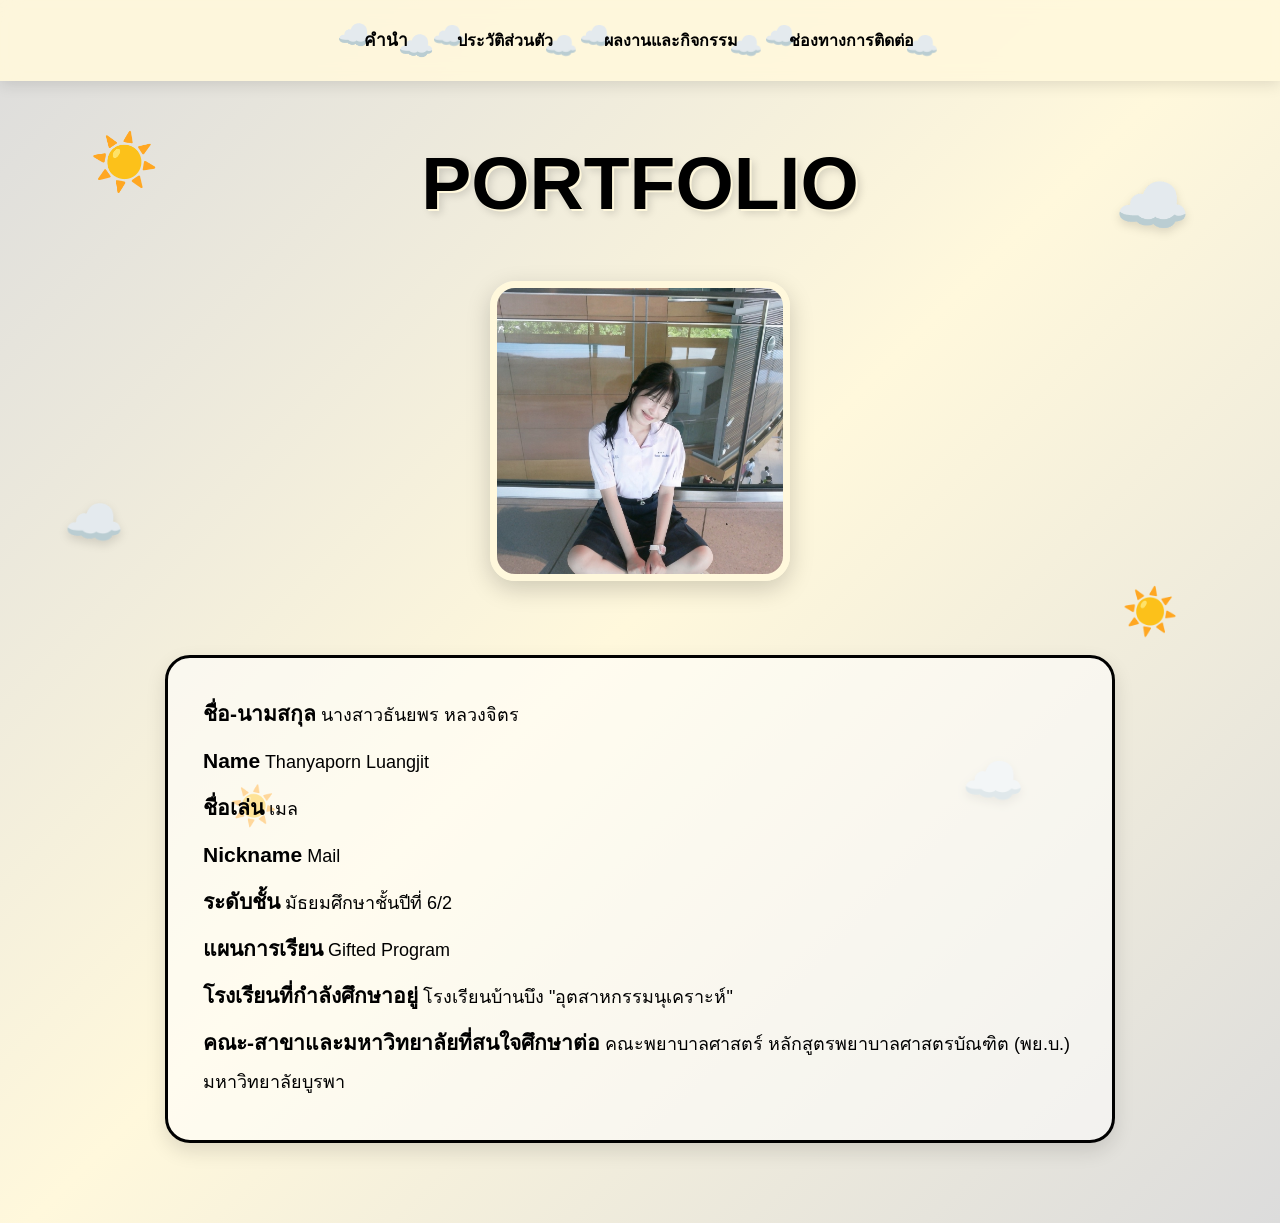
==== index.html @ f76d9181 "Update index.html" ====
<!DOCTYPE html>
<html lang="th">
<head>
    <meta charset="UTF-8">
    <meta name="viewport" content="width=device-width, initial-scale=1.0">

    <title>Portfolio - Thanyaporn Luangjit</title>

    <style>
        * {
            box-sizing: border-box;
            margin: 0;
            padding: 0;
        }

        body {
            font-family: "Tahoma", "Arial", sans-serif;
            color: #000000;
            background: linear-gradient(
                135deg,
                #DCDCDC 0%,
                #FFF8DC 50%,
                #DCDCDC 100%
            );
            min-height: 100vh;
            overflow-x: hidden;
        }

        /* =========================
           พื้นหลังและอิโมจิลอย
        ========================= */

        .floating {
            position: fixed;
            z-index: 0;
            pointer-events: none;
            user-select: none;
        }

        .sun {
            font-size: 55px;
            color: #FFD700;
            animation: floatSun 7s ease-in-out infinite;
        }

        .cloud {
            font-size: 60px;
            color: #6495ED;
            filter: drop-shadow(0 4px 5px rgba(0,0,0,0.12));
            animation: floatCloud 10s ease-in-out infinite;
        }

        .sun1 {
            top: 130px;
            left: 7%;
        }

        .sun2 {
            top: 65%;
            right: 8%;
            font-size: 45px;
            animation-delay: 2s;
        }

        .sun3 {
            bottom: 8%;
            left: 18%;
            font-size: 38px;
            animation-delay: 4s;
        }

        .cloud1 {
            top: 170px;
            right: 7%;
        }

        .cloud2 {
            top: 55%;
            left: 5%;
            font-size: 48px;
            animation-delay: 2s;
        }

        .cloud3 {
            bottom: 10%;
            right: 20%;
            font-size: 50px;
            animation-delay: 4s;
        }

        @keyframes floatSun {
            0%, 100% {
                transform: translate(0, 0) rotate(0deg);
            }

            50% {
                transform: translate(25px, -25px) rotate(12deg);
            }
        }

        @keyframes floatCloud {
            0%, 100% {
                transform: translateX(0);
            }

            50% {
                transform: translateX(45px) translateY(-15px);
            }
        }

        /* =========================
           เมนูด้านบน
        ========================= */

        nav {
            position: fixed;
            top: 0;
            left: 0;
            width: 100%;
            z-index: 1000;

            display: flex;
            justify-content: center;
            align-items: center;
            gap: 15px;

            padding: 18px 15px;

            background: rgba(255, 248, 220, 0.92);
            backdrop-filter: blur(10px);
            box-shadow: 0 3px 15px rgba(0,0,0,0.12);
        }

        .nav-btn {
            border: none;
            background: transparent;
            color: #000000;

            font-size: 16px;
            font-weight: bold;

            padding: 10px 18px;

            cursor: pointer;

            position: relative;

            transition: 0.3s;
        }

        /* ก้อนเมฆล้อมรอบเมนู */
        .nav-btn::before {
            content: "☁️";
            position: absolute;
            font-size: 27px;
            left: -7px;
            top: 2px;
            z-index: -1;
        }

        .nav-btn::after {
            content: "☁️";
            position: absolute;
            font-size: 27px;
            right: -7px;
            bottom: 1px;
            z-index: -1;
        }

        .nav-btn:hover {
            transform: translateY(-4px) scale(1.05);
        }

        .nav-btn.active {
            transform: scale(1.08);
        }

        /* =========================
           หน้าต่างแต่ละหน้า
        ========================= */

        .page {
            display: none;

            position: relative;
            z-index: 10;

            min-height: 100vh;

            padding: 140px 8% 80px;

            animation: pageFade 0.6s ease;
        }

        .page.active {
            display: block;
        }

        @keyframes pageFade {
            from {
                opacity: 0;
                transform: translateY(15px);
            }

            to {
                opacity: 1;
                transform: translateY(0);
            }
        }

        /* =========================
           หัวข้อ
        ========================= */

        .page-title {
            text-align: center;

            font-size: clamp(42px, 7vw, 75px);

            font-weight: 900;

            color: #000000;

            margin-bottom: 55px;

            text-shadow:
                2px 2px 0px #FFF8DC,
                4px 4px 8px rgba(0,0,0,0.15);
        }

        /* =========================
           หน้า Portfolio
        ========================= */

        .portfolio-content {
            max-width: 950px;
            margin: auto;
            text-align: center;
        }

        .profile-image {
            width: 300px;
            height: 300px;

            object-fit: cover;

            border-radius: 25px;

            border: 7px solid #FFF8DC;

            box-shadow: 0 8px 25px rgba(0,0,0,0.18);

            margin-bottom: 40px;
        }

        .image-note {
            margin-bottom: 30px;
            font-size: 14px;
        }

        .info-box {
            background: rgba(255,255,255,0.55);

            border: 3px solid #000000;

            border-radius: 25px;

            padding: 35px;

            box-shadow: 0 8px 20px rgba(0,0,0,0.12);

            text-align: left;
        }

        .info-box p {
            font-size: 18px;
            line-height: 2;
            margin-bottom: 5px;
        }

        .info-box strong {
            font-size: 21px;
        }

        /* =========================
           กล่องเนื้อหา
        ========================= */

        .content-box {
            max-width: 950px;
            margin: auto;

            background: rgba(255,255,255,0.65);

            border: 3px solid #000000;

            border-radius: 28px;

            padding: 45px;

            box-shadow: 0 10px 25px rgba(0,0,0,0.13);
        }

        .content-box p {
            font-size: 20px;
            line-height: 2;
            text-align: justify;
        }

        .sub-title {
            font-size: 32px;
            margin-bottom: 25px;
            text-align: center;
        }

        /* =========================
           ผลงาน
        ========================= */

        .works {
            max-width: 1100px;
            margin: auto;

            display: grid;

            grid-template-columns: repeat(2, 1fr);

            gap: 30px;
        }

        .work-card {
            background: rgba(255,255,255,0.7);

            border: 3px solid #000000;

            border-radius: 25px;

            padding: 25px;

            text-align: center;

            box-shadow: 0 8px 20px rgba(0,0,0,0.12);

            transition: 0.3s;
        }

        .work-card:hover {
            transform: translateY(-8px);
        }

        .work-image {
            width: 100%;
            height: 280px;

            object-fit: cover;

            border-radius: 18px;

            border: 2px solid #000000;

            margin-bottom: 20px;
        }

        .work-placeholder {
            width: 100%;
            height: 280px;

            border: 2px dashed #000000;

            border-radius: 18px;

            display: flex;
            justify-content: center;
            align-items: center;

            font-size: 18px;

            margin-bottom: 20px;

            background: rgba(255,248,220,0.6);
        }

        .work-card p {
            font-size: 18px;
            line-height: 1.7;
        }

        /* =========================
           ติดต่อ
        ========================= */

        .contact-box {
            max-width: 750px;
            margin: auto;

            background: rgba(255,255,255,0.7);

            border: 3px solid #000000;

            border-radius: 30px;

            padding: 45px;

            box-shadow: 0 10px 25px rgba(0,0,0,0.13);
        }

        .contact-item {
            font-size: 24px;

            margin: 25px 0;

            padding: 15px;

            border-bottom: 2px dashed #000000;
        }

        .contact-item a {
            color: #000000;
            text-decoration: none;
            font-weight: bold;
        }

        .contact-item a:hover {
            text-decoration: underline;
        }

        /* =========================
           Responsive
        ========================= */

        @media (max-width: 800px) {

            nav {
                gap: 5px;
                padding: 12px 5px;
                flex-wrap: wrap;
            }

            .nav-btn {
                font-size: 13px;
                padding: 8px 10px;
            }

            .page {
                padding: 170px 5% 60px;
            }

            .works {
                grid-template-columns: 1fr;
            }

            .profile-image {
                width: 240px;
                height: 240px;
            }

            .content-box,
            .info-box,
            .contact-box {
                padding: 25px;
            }

            .info-box p {
                font-size: 16px;
            }

            .content-box p {
                font-size: 17px;
            }

            .contact-item {
                font-size: 18px;
            }
        }
    </style>
</head>

<body>

    <!-- =========================
         อิโมจิพื้นหลัง
    ========================= -->

    <div class="floating sun sun1">☀️</div>
    <div class="floating sun sun2">☀️</div>
    <div class="floating sun sun3">☀️</div>

    <div class="floating cloud cloud1">☁️</div>
    <div class="floating cloud cloud2">☁️</div>
    <div class="floating cloud cloud3">☁️</div>


    <!-- =========================
         เมนูด้านบน
    ========================= -->

    <nav>

        <button class="nav-btn active" onclick="showPage('home', this)">
            คำนำ
        </button>

        <button class="nav-btn" onclick="showPage('profile', this)">
            ประวัติส่วนตัว
        </button>

        <button class="nav-btn" onclick="showPage('works', this)">
            ผลงานและกิจกรรม
        </button>

        <button class="nav-btn" onclick="showPage('contact', this)">
            ช่องทางการติดต่อ
        </button>

    </nav>


    <!-- =========================
         หน้าแรก
    ========================= -->

    <section id="home" class="page active">

        <h1 class="page-title">
            PORTFOLIO
        </h1>

        <div class="portfolio-content">

            <!-- ใส่รูปภาพตรงนี้ -->
            <img
                src=IMG_1028.jpeg
                alt="รูปภาพของธันยพร"
                class="profile-image"
            >

            <p class="image-note">
                <!-- เปลี่ยน images/profile.jpg เป็นชื่อไฟล์รูปของคุณ -->
            </p>

            <div class="info-box">

                <p>
                    <strong>ชื่อ-นามสกุล</strong>
                    นางสาวธันยพร หลวงจิตร
                </p>

                <p>
                    <strong>Name</strong>
                    Thanyaporn Luangjit
                </p>

                <p>
                    <strong>ชื่อเล่น</strong>
                    เมล
                </p>

                <p>
                    <strong>Nickname</strong>
                    Mail
                </p>

                <p>
                    <strong>ระดับชั้น</strong>
                    มัธยมศึกษาชั้นปีที่ 6/2
                </p>

                <p>
                    <strong>แผนการเรียน</strong>
                    Gifted Program
                </p>

                <p>
                    <strong>โรงเรียนที่กำลังศึกษาอยู่</strong>
                    โรงเรียนบ้านบึง "อุตสาหกรรมนุเคราะห์"
                </p>

                <p>
                    <strong>คณะ-สาขาและมหาวิทยาลัยที่สนใจศึกษาต่อ</strong>
                    คณะพยาบาลศาสตร์ หลักสูตรพยาบาลศาสตรบัณฑิต (พย.บ.)
                    มหาวิทยาลัยบูรพา
                </p>

            </div>

        </div>

    </section>


    <!-- =========================
         หน้าคำนำ
    ========================= -->

    <section id="preface" class="page">

        <h1 class="page-title">
            คำนำ
        </h1>

        <div class="content-box">

            <p>
                แฟ้มสะสมผลงาน (Portfolio) เล่มนี้ จัดทำขึ้นเพื่อเป็นตัวแทน
                ในการนำเสนอข้อมูลเกี่ยวกับประวัติส่วนตัว ความรู้ ความสามารถ
                ทักษะ และกิจกรรมต่างๆ ของข้าพเจ้า โดยเฉพาะความสนใจและ
                ความมุ่งมั่นที่มีต่อการศึกษาต่อ ภายในแฟ้มสะสมผลงานเล่มนี้
                ประกอบด้วยประวัติส่วนตัว ผลการเรียน กิจกรรมที่ข้าพเจ้าได้เข้าร่วม
            </p>

        </div>

    </section>


    <!-- =========================
         หน้าประวัติส่วนตัว
    ========================= -->

    <section id="profile" class="page">

        <h1 class="page-title">
            ประวัติส่วนตัว
        </h1>

        <div class="content-box">

            <h2 class="sub-title">
                ประวัติส่วนตัว
            </h2>

            <p>
                <strong>ชื่อ-นามสกุล</strong>
                นางสาวธันยพร หลวงจิตร
            </p>

            <p>
                <strong>Name</strong>
                Thanyaporn Luangjit
            </p>

            <p>
                <strong>ชื่อเล่น</strong>
                เมล
            </p>

            <p>
                <strong>Nickname</strong>
                Mail
            </p>

            <p>
                <strong>อายุ</strong>
                17 ปี
            </p>

            <p>
                <strong>Age</strong>
                17 years old
            </p>

            <p>
                <strong>วันเกิด</strong>
                16 มีนาคม 2552
            </p>

            <p>
                <strong>สัญชาติ</strong>
                ไทย
            </p>

            <p>
                <strong>เชื้อชาติ</strong>
                ไทย
            </p>

            <p>
                <strong>ศาสนา</strong>
                พุทธ
            </p>

            <br>

            <h2 class="sub-title">
                ประวัติการศึกษา
            </h2>

            <p>
                <strong>สถานศึกษา</strong>
                โรงเรียนบ้านบึง "อุตสาหกรรมนุเคราะห์"
            </p>

            <p>
                <strong>แผนการเรียน</strong>
                Gifted Program
            </p>

        </div>

    </section>


    <!-- =========================
         หน้าผลงานและกิจกรรม
    ========================= -->

    <section id="works" class="page">

        <h1 class="page-title">
            ผลงานและกิจกรรม
        </h1>

        <div class="works">

            <!-- รูปที่ 1 -->
            <div class="work-card">

                <img
                    src="images/work1.jpg"
                    alt="ผลงานที่ 1"
                    class=IMG_1030.jpeg 
                >

                <p>
                    เนื้อหาต่อจากรูปภาพ คือ
                </p>

            </div>


            <!-- รูปที่ 2 -->
            <div class="work-card">

                <img
                    src="images/work2.jpg"
                    alt="ผลงานที่ 2"
                    class="work-image"
                >

                <p>
                    เนื้อหาต่อจากรูปภาพ คือ
                </p>

            </div>


            <!-- รูปที่ 3 -->
            <div class="work-card">

                <img
                    src="images/work3.jpg"
                    alt="ผลงานที่ 3"
                    class="work-image"
                >

                <p>
                    เนื้อหาต่อจากรูปภาพ คือ
                </p>

            </div>


            <!-- รูปที่ 4 -->
            <div class="work-card">

                <img
                    src="images/work4.jpg"
                    alt="ผลงานที่ 4"
                    class="work-image"
                >

                <p>
                    เนื้อหาต่อจากรูปภาพ คือ
                </p>

            </div>

        </div>

    </section>


    <!-- =========================
         หน้าช่องทางการติดต่อ
    ========================= -->

    <section id="contact" class="page">

        <h1 class="page-title">
            ช่องทางการติดต่อ
        </h1>

        <div class="contact-box">

            <div class="contact-item">
                📧 Gmail :
                <a href="mailto:mail.luangjit@gmail.com">
                    mail.luangjit@gmail.com
                </a>
            </div>

            <div class="contact-item">
                📞 Tel :
                <a href="tel:0924301659">
                    092-4301659
                </a>
            </div>

            <div class="contact-item">
                📷 IG :
                <a
                    href=https://www.instagram.com/mxi_316
                    target="_blank"
                >
                    mxi_316
                </a>
            </div>

        </div>

    </section>


    <!-- =========================
         JavaScript เปลี่ยนหน้า
    ========================= -->

    <script>

        function showPage(pageId, button) {

            // ซ่อนทุกหน้า
            const pages = document.querySelectorAll(".page");

            pages.forEach(function(page) {
                page.classList.remove("active");
            });


            // แสดงหน้าที่เลือก
            document.getElementById(pageId).classList.add("active");


            // เอาสถานะ active ออกจากปุ่มทั้งหมด
            const buttons = document.querySelectorAll(".nav-btn");

            buttons.forEach(function(btn) {
                btn.classList.remove("active");
            });


            // ทำให้ปุ่มที่เลือกเป็น active
            button.classList.add("active");


            // เลื่อนกลับขึ้นด้านบน
            window.scrollTo({
                top: 0,
                behavior: "smooth"
            });
        }

    </script>

</body>
</html>
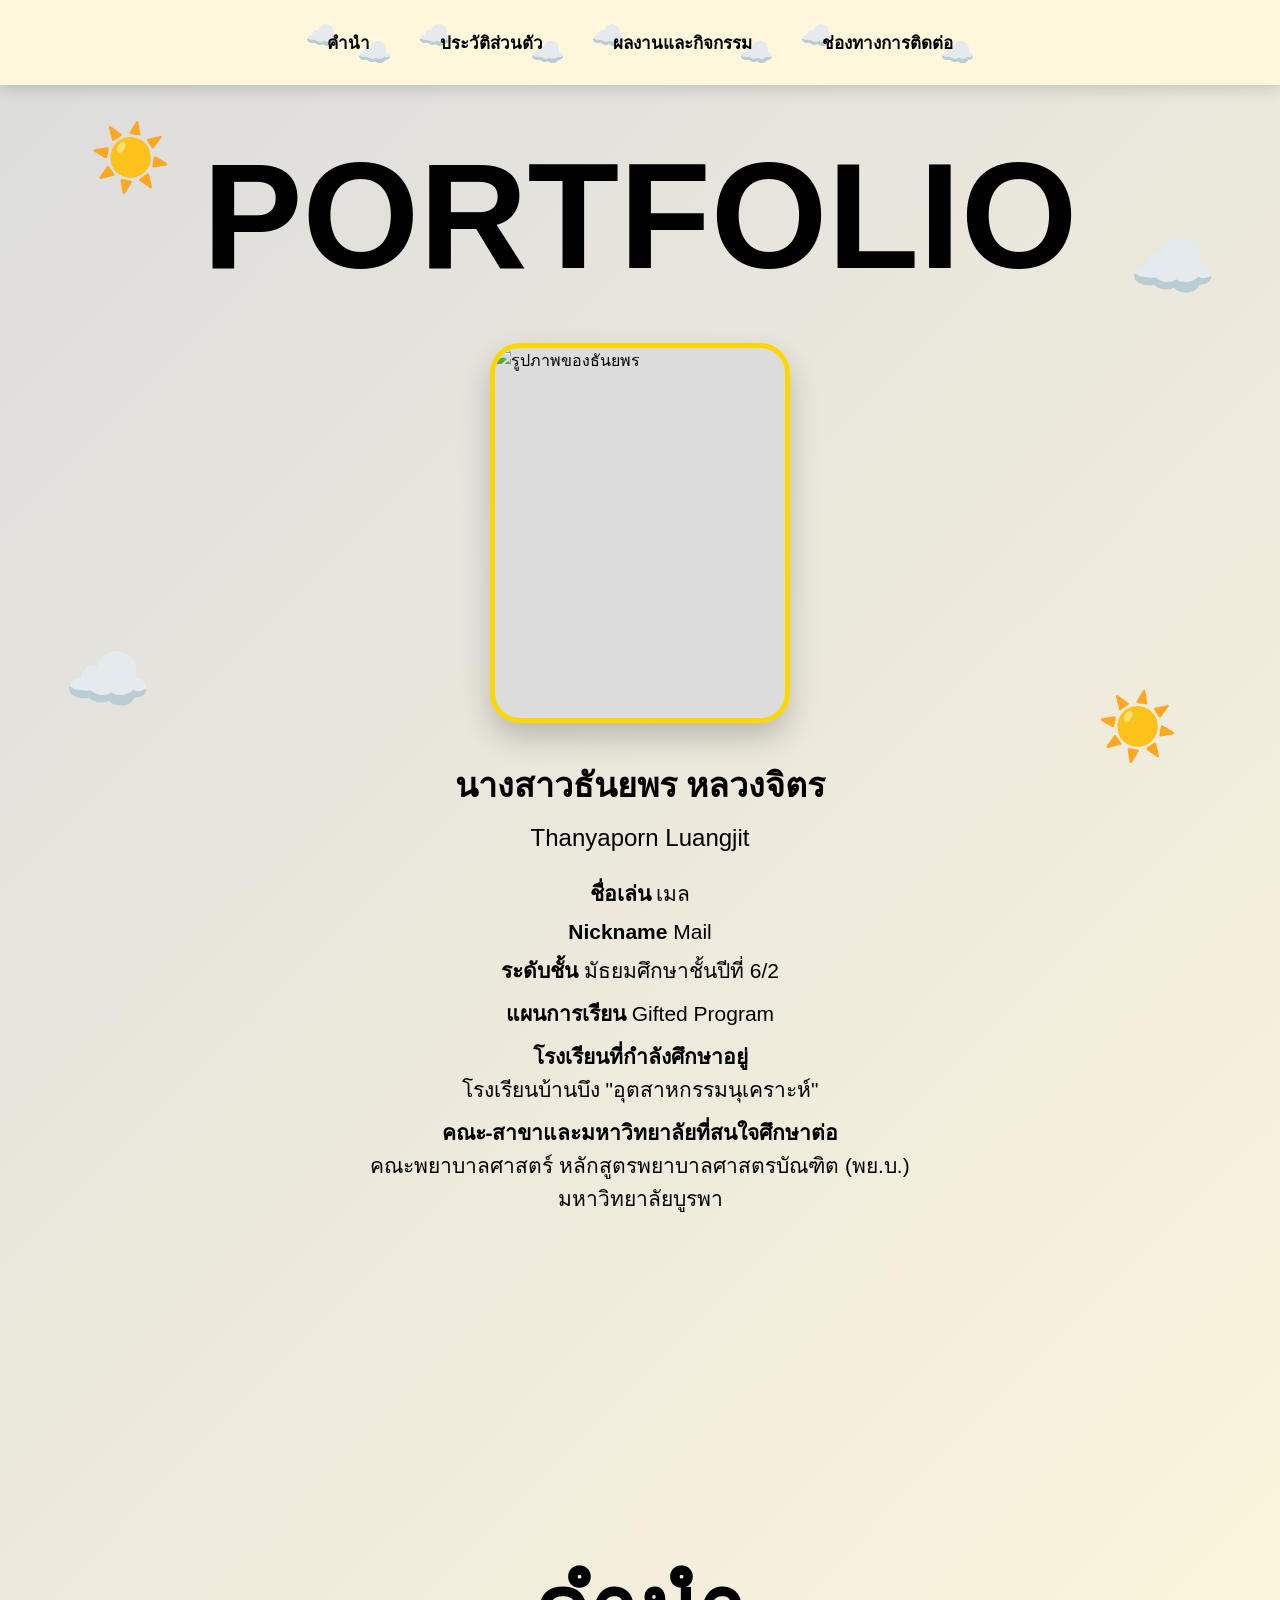
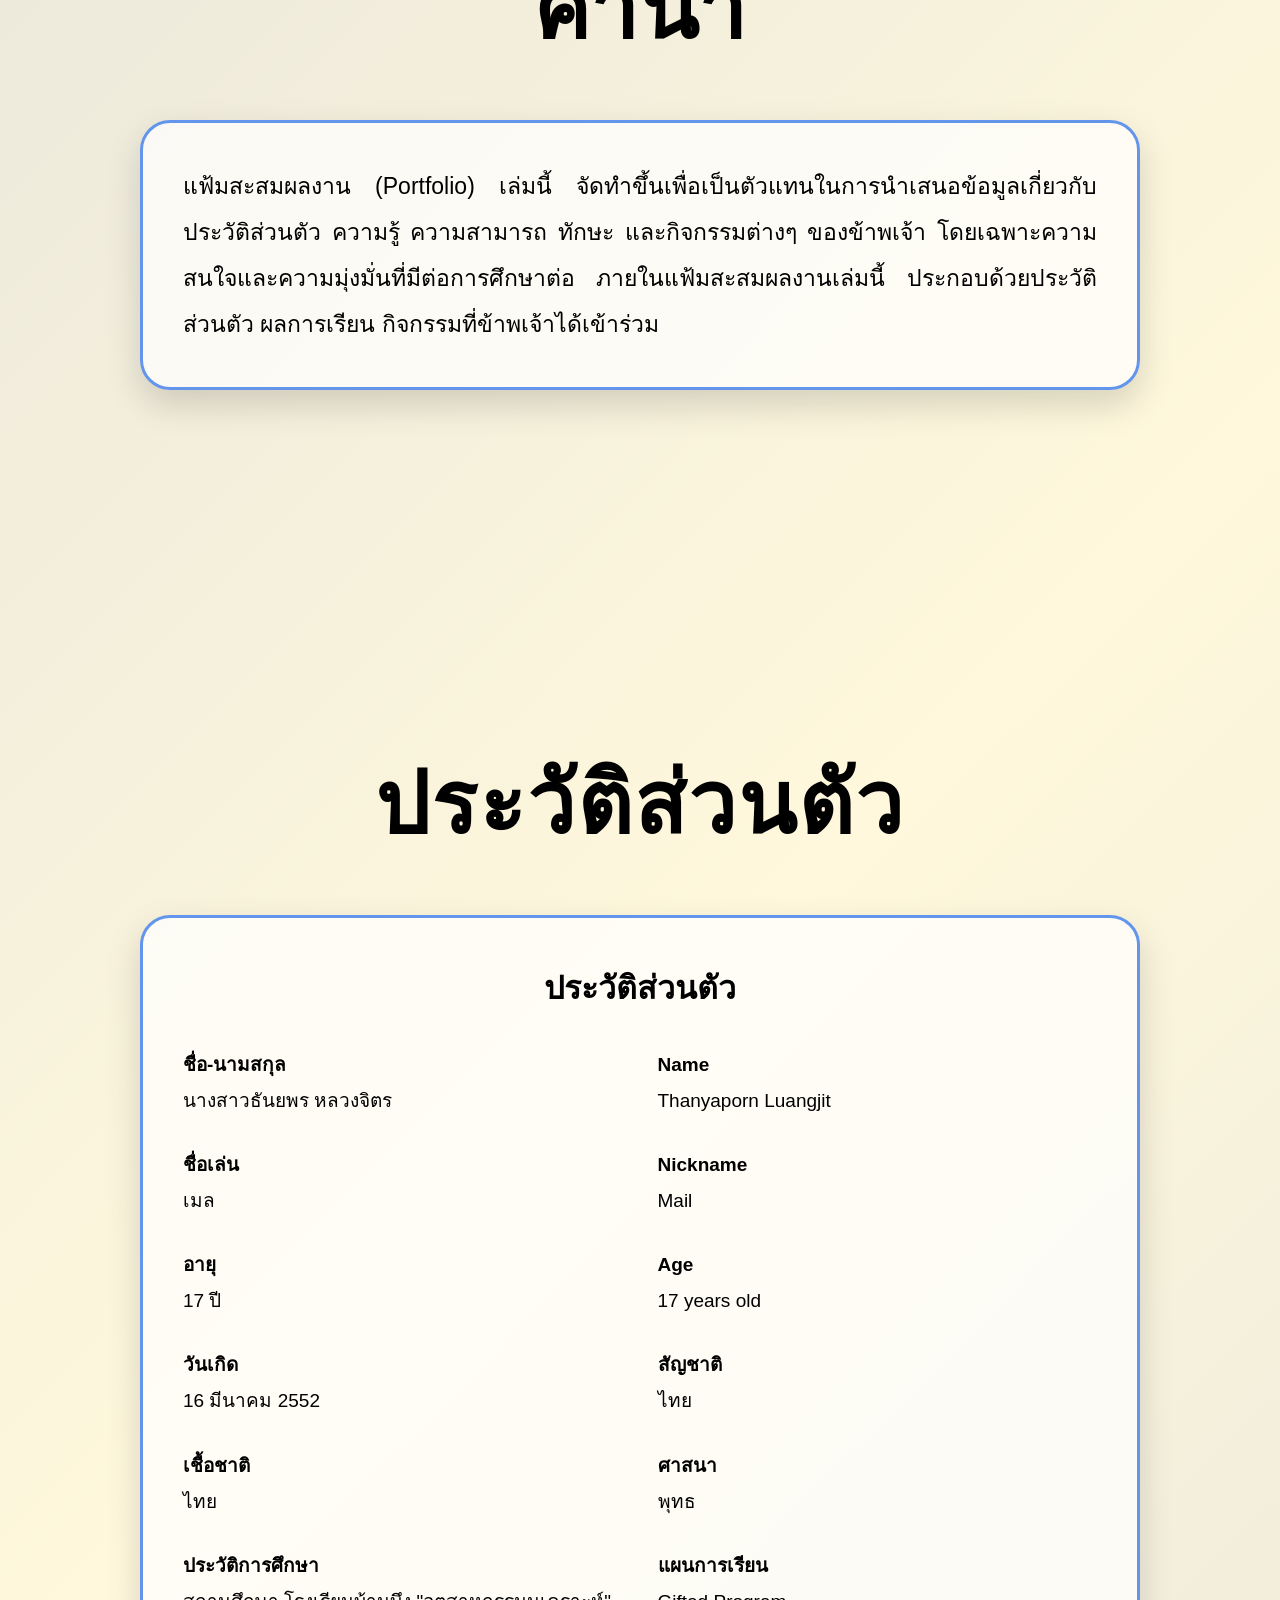
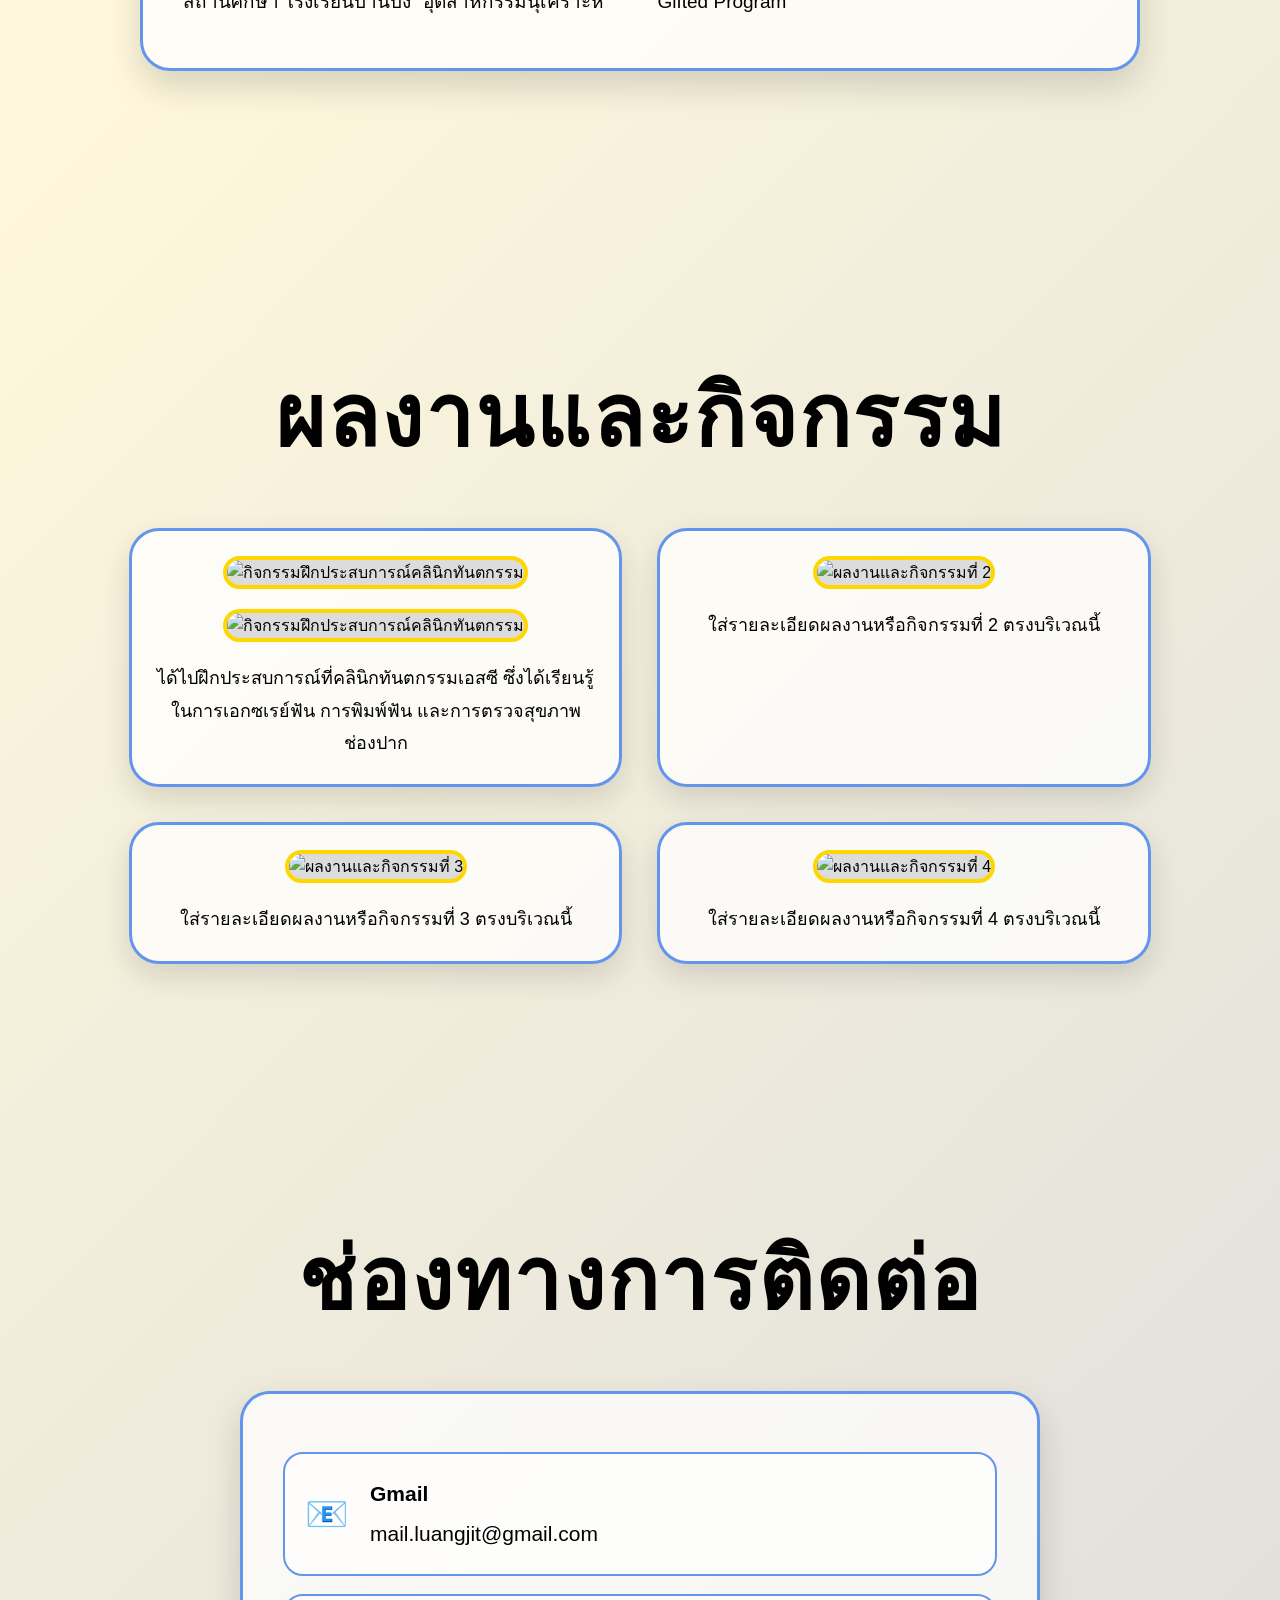
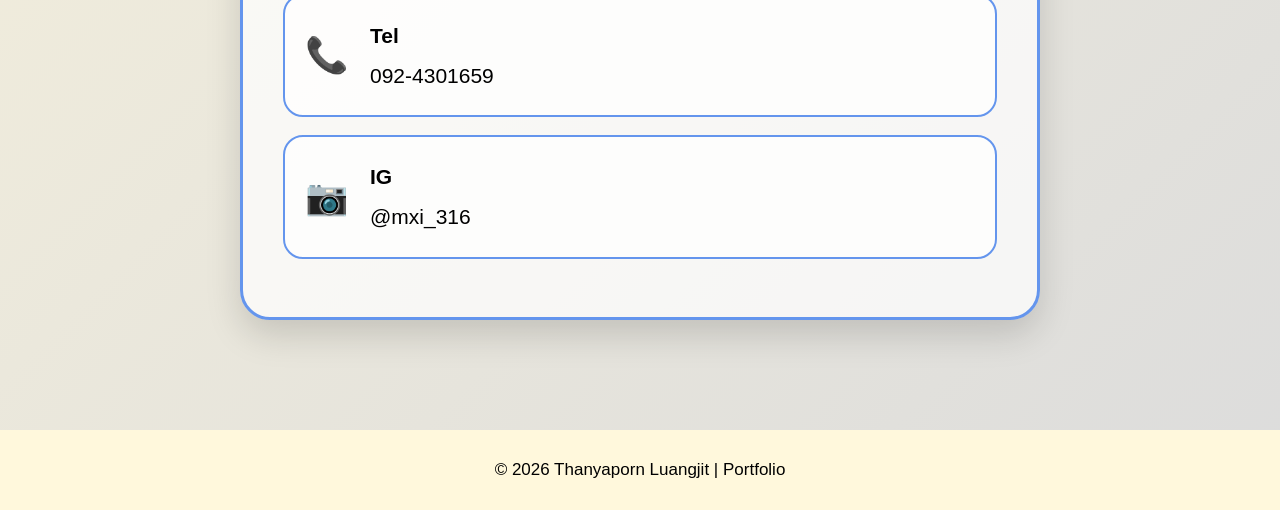
==== commit cf923f12: "Update index.html" ====
--- a/index.html
+++ b/index.html
@@ -1,866 +1,813 @@
 <!DOCTYPE html>
 <html lang="th">
 <head>
-    <meta charset="UTF-8">
-    <meta name="viewport" content="width=device-width, initial-scale=1.0">
-
-    <title>Portfolio - Thanyaporn Luangjit</title>
-
-    <style>
-        * {
-            box-sizing: border-box;
-            margin: 0;
-            padding: 0;
-        }
-
-        body {
-            font-family: "Tahoma", "Arial", sans-serif;
-            color: #000000;
-            background: linear-gradient(
-                135deg,
-                #DCDCDC 0%,
-                #FFF8DC 50%,
-                #DCDCDC 100%
-            );
-            min-height: 100vh;
-            overflow-x: hidden;
-        }
-
-        /* =========================
-           พื้นหลังและอิโมจิลอย
-        ========================= */
-
-        .floating {
-            position: fixed;
-            z-index: 0;
-            pointer-events: none;
-            user-select: none;
-        }
-
-        .sun {
-            font-size: 55px;
-            color: #FFD700;
-            animation: floatSun 7s ease-in-out infinite;
-        }
-
-        .cloud {
-            font-size: 60px;
-            color: #6495ED;
-            filter: drop-shadow(0 4px 5px rgba(0,0,0,0.12));
-            animation: floatCloud 10s ease-in-out infinite;
-        }
-
-        .sun1 {
-            top: 130px;
-            left: 7%;
-        }
-
-        .sun2 {
-            top: 65%;
-            right: 8%;
-            font-size: 45px;
-            animation-delay: 2s;
-        }
-
-        .sun3 {
-            bottom: 8%;
-            left: 18%;
-            font-size: 38px;
-            animation-delay: 4s;
-        }
-
-        .cloud1 {
-            top: 170px;
-            right: 7%;
-        }
-
-        .cloud2 {
-            top: 55%;
-            left: 5%;
-            font-size: 48px;
-            animation-delay: 2s;
-        }
-
-        .cloud3 {
-            bottom: 10%;
-            right: 20%;
-            font-size: 50px;
-            animation-delay: 4s;
-        }
-
-        @keyframes floatSun {
-            0%, 100% {
-                transform: translate(0, 0) rotate(0deg);
-            }
-
-            50% {
-                transform: translate(25px, -25px) rotate(12deg);
-            }
-        }
-
-        @keyframes floatCloud {
-            0%, 100% {
-                transform: translateX(0);
-            }
-
-            50% {
-                transform: translateX(45px) translateY(-15px);
-            }
-        }
-
-        /* =========================
-           เมนูด้านบน
-        ========================= */
-
-        nav {
-            position: fixed;
-            top: 0;
-            left: 0;
-            width: 100%;
-            z-index: 1000;
-
-            display: flex;
-            justify-content: center;
-            align-items: center;
-            gap: 15px;
-
-            padding: 18px 15px;
-
-            background: rgba(255, 248, 220, 0.92);
-            backdrop-filter: blur(10px);
-            box-shadow: 0 3px 15px rgba(0,0,0,0.12);
-        }
-
-        .nav-btn {
-            border: none;
-            background: transparent;
-            color: #000000;
-
-            font-size: 16px;
-            font-weight: bold;
-
-            padding: 10px 18px;
-
-            cursor: pointer;
-
-            position: relative;
-
-            transition: 0.3s;
-        }
-
-        /* ก้อนเมฆล้อมรอบเมนู */
-        .nav-btn::before {
-            content: "☁️";
-            position: absolute;
-            font-size: 27px;
-            left: -7px;
-            top: 2px;
-            z-index: -1;
-        }
-
-        .nav-btn::after {
-            content: "☁️";
-            position: absolute;
-            font-size: 27px;
-            right: -7px;
-            bottom: 1px;
-            z-index: -1;
-        }
-
-        .nav-btn:hover {
-            transform: translateY(-4px) scale(1.05);
-        }
-
-        .nav-btn.active {
-            transform: scale(1.08);
-        }
-
-        /* =========================
-           หน้าต่างแต่ละหน้า
-        ========================= */
-
-        .page {
-            display: none;
-
-            position: relative;
-            z-index: 10;
-
-            min-height: 100vh;
-
-            padding: 140px 8% 80px;
-
-            animation: pageFade 0.6s ease;
-        }
-
-        .page.active {
-            display: block;
-        }
-
-        @keyframes pageFade {
-            from {
-                opacity: 0;
-                transform: translateY(15px);
-            }
-
-            to {
-                opacity: 1;
-                transform: translateY(0);
-            }
-        }
-
-        /* =========================
-           หัวข้อ
-        ========================= */
-
-        .page-title {
-            text-align: center;
-
-            font-size: clamp(42px, 7vw, 75px);
-
-            font-weight: 900;
-
-            color: #000000;
-
-            margin-bottom: 55px;
-
-            text-shadow:
-                2px 2px 0px #FFF8DC,
-                4px 4px 8px rgba(0,0,0,0.15);
-        }
-
-        /* =========================
-           หน้า Portfolio
-        ========================= */
-
-        .portfolio-content {
-            max-width: 950px;
-            margin: auto;
-            text-align: center;
-        }
-
-        .profile-image {
-            width: 300px;
-            height: 300px;
-
-            object-fit: cover;
-
-            border-radius: 25px;
-
-            border: 7px solid #FFF8DC;
-
-            box-shadow: 0 8px 25px rgba(0,0,0,0.18);
-
-            margin-bottom: 40px;
-        }
-
-        .image-note {
-            margin-bottom: 30px;
-            font-size: 14px;
-        }
-
-        .info-box {
-            background: rgba(255,255,255,0.55);
-
-            border: 3px solid #000000;
-
-            border-radius: 25px;
-
-            padding: 35px;
-
-            box-shadow: 0 8px 20px rgba(0,0,0,0.12);
-
-            text-align: left;
-        }
-
-        .info-box p {
-            font-size: 18px;
-            line-height: 2;
-            margin-bottom: 5px;
-        }
-
-        .info-box strong {
-            font-size: 21px;
-        }
-
-        /* =========================
-           กล่องเนื้อหา
-        ========================= */
-
-        .content-box {
-            max-width: 950px;
-            margin: auto;
-
-            background: rgba(255,255,255,0.65);
-
-            border: 3px solid #000000;
-
-            border-radius: 28px;
-
-            padding: 45px;
-
-            box-shadow: 0 10px 25px rgba(0,0,0,0.13);
-        }
-
-        .content-box p {
-            font-size: 20px;
-            line-height: 2;
-            text-align: justify;
-        }
-
-        .sub-title {
-            font-size: 32px;
-            margin-bottom: 25px;
-            text-align: center;
-        }
-
-        /* =========================
-           ผลงาน
-        ========================= */
-
-        .works {
-            max-width: 1100px;
-            margin: auto;
-
-            display: grid;
-
-            grid-template-columns: repeat(2, 1fr);
-
-            gap: 30px;
-        }
-
-        .work-card {
-            background: rgba(255,255,255,0.7);
-
-            border: 3px solid #000000;
-
-            border-radius: 25px;
-
-            padding: 25px;
-
-            text-align: center;
-
-            box-shadow: 0 8px 20px rgba(0,0,0,0.12);
-
-            transition: 0.3s;
-        }
-
-        .work-card:hover {
-            transform: translateY(-8px);
-        }
-
-        .work-image {
-            width: 100%;
-            height: 280px;
-
-            object-fit: cover;
-
-            border-radius: 18px;
-
-            border: 2px solid #000000;
-
-            margin-bottom: 20px;
-        }
-
-        .work-placeholder {
-            width: 100%;
-            height: 280px;
-
-            border: 2px dashed #000000;
-
-            border-radius: 18px;
-
-            display: flex;
-            justify-content: center;
-            align-items: center;
-
-            font-size: 18px;
-
-            margin-bottom: 20px;
-
-            background: rgba(255,248,220,0.6);
-        }
-
-        .work-card p {
-            font-size: 18px;
-            line-height: 1.7;
-        }
-
-        /* =========================
-           ติดต่อ
-        ========================= */
-
-        .contact-box {
-            max-width: 750px;
-            margin: auto;
-
-            background: rgba(255,255,255,0.7);
-
-            border: 3px solid #000000;
-
-            border-radius: 30px;
-
-            padding: 45px;
-
-            box-shadow: 0 10px 25px rgba(0,0,0,0.13);
-        }
-
-        .contact-item {
-            font-size: 24px;
-
-            margin: 25px 0;
-
-            padding: 15px;
-
-            border-bottom: 2px dashed #000000;
-        }
-
-        .contact-item a {
-            color: #000000;
-            text-decoration: none;
-            font-weight: bold;
-        }
-
-        .contact-item a:hover {
-            text-decoration: underline;
-        }
-
-        /* =========================
-           Responsive
-        ========================= */
-
-        @media (max-width: 800px) {
-
-            nav {
-                gap: 5px;
-                padding: 12px 5px;
-                flex-wrap: wrap;
-            }
-
-            .nav-btn {
-                font-size: 13px;
-                padding: 8px 10px;
-            }
-
-            .page {
-                padding: 170px 5% 60px;
-            }
-
-            .works {
-                grid-template-columns: 1fr;
-            }
-
-            .profile-image {
-                width: 240px;
-                height: 240px;
-            }
-
-            .content-box,
-            .info-box,
-            .contact-box {
-                padding: 25px;
-            }
-
-            .info-box p {
-                font-size: 16px;
-            }
-
-            .content-box p {
-                font-size: 17px;
-            }
-
-            .contact-item {
-                font-size: 18px;
-            }
-        }
-    </style>
+<meta charset="UTF-8">
+<meta name="viewport" content="width=device-width, initial-scale=1.0">
+
+<title>Portfolio | Thanyaporn Luangjit</title>
+
+<style>
+
+/* =========================
+   ตั้งค่าพื้นฐาน
+========================= */
+
+*{
+    margin:0;
+    padding:0;
+    box-sizing:border-box;
+}
+
+html{
+    scroll-behavior:smooth;
+}
+
+body{
+    font-family:"Trebuchet MS","Tahoma",sans-serif;
+    color:#000000;
+    background:linear-gradient(
+        135deg,
+        #DCDCDC,
+        #FFF8DC,
+        #DCDCDC
+    );
+    overflow-x:hidden;
+}
+
+/* =========================
+   Navigation Bar
+========================= */
+
+nav{
+    position:fixed;
+    top:0;
+    left:0;
+    width:100%;
+    height:85px;
+    background:rgba(255,248,220,0.95);
+    backdrop-filter:blur(10px);
+    display:flex;
+    justify-content:center;
+    align-items:center;
+    z-index:1000;
+    box-shadow:0 4px 15px rgba(0,0,0,0.15);
+}
+
+.nav-container{
+    display:flex;
+    gap:20px;
+    flex-wrap:wrap;
+    justify-content:center;
+}
+
+.nav-btn{
+    position:relative;
+    text-decoration:none;
+    color:#000000;
+    font-size:17px;
+    font-weight:bold;
+    padding:13px 25px;
+    transition:0.3s;
+}
+
+/* เมฆล้อมรอบข้อความ */
+
+.nav-btn::before{
+    content:"☁️";
+    position:absolute;
+    left:3px;
+    top:3px;
+    font-size:28px;
+    color:#6495ED;
+    z-index:-1;
+}
+
+.nav-btn::after{
+    content:"☁️";
+    position:absolute;
+    right:3px;
+    bottom:0px;
+    font-size:28px;
+    color:#6495ED;
+    z-index:-1;
+}
+
+.nav-btn:hover{
+    transform:translateY(-5px) scale(1.05);
+}
+
+/* =========================
+   Floating Sun & Clouds
+========================= */
+
+.decor{
+    position:fixed;
+    pointer-events:none;
+    z-index:0;
+}
+
+.sun{
+    font-size:65px;
+    color:#FFD700;
+    animation:floatSun 7s ease-in-out infinite;
+}
+
+.cloud{
+    font-size:70px;
+    color:#6495ED;
+    animation:floatCloud 9s ease-in-out infinite;
+}
+
+.sun1{
+    top:120px;
+    left:7%;
+}
+
+.sun2{
+    bottom:15%;
+    right:8%;
+    animation-delay:2s;
+}
+
+.cloud1{
+    top:25%;
+    right:5%;
+}
+
+.cloud2{
+    bottom:20%;
+    left:5%;
+    animation-delay:3s;
+}
+
+@keyframes floatSun{
+    0%,100%{
+        transform:translateY(0) rotate(-5deg);
+    }
+
+    50%{
+        transform:translateY(-30px) rotate(5deg);
+    }
+}
+
+@keyframes floatCloud{
+    0%,100%{
+        transform:translateX(0) translateY(0);
+    }
+
+    50%{
+        transform:translateX(35px) translateY(-15px);
+    }
+}
+
+/* =========================
+   ทุกหน้า
+========================= */
+
+.page{
+    min-height:100vh;
+    padding:130px 8% 80px;
+    position:relative;
+    display:flex;
+    flex-direction:column;
+    align-items:center;
+    justify-content:center;
+    z-index:1;
+}
+
+/* =========================
+   หัวข้อใหญ่
+========================= */
+
+.page-title{
+    font-size:clamp(45px,7vw,85px);
+    text-align:center;
+    color:#000000;
+    margin-bottom:45px;
+    font-weight:900;
+    letter-spacing:2px;
+}
+
+/* =========================
+   กรอบข้อความ
+========================= */
+
+.content-box{
+    width:min(1000px,95%);
+    background:rgba(255,255,255,0.70);
+    border:3px solid #6495ED;
+    border-radius:30px;
+    padding:40px;
+    box-shadow:
+        0 15px 35px rgba(0,0,0,0.15);
+    margin-bottom:30px;
+    line-height:1.9;
+}
+
+.content-box h2{
+    font-size:32px;
+    margin-bottom:20px;
+    text-align:center;
+}
+
+.content-box p{
+    font-size:20px;
+    margin:8px 0;
+}
+
+/* =========================
+   หน้าแรก
+========================= */
+
+.home-title{
+    font-size:clamp(70px,12vw,150px);
+    font-weight:900;
+    text-transform:uppercase;
+    text-align:center;
+    margin-bottom:40px;
+}
+
+.profile-image{
+    width:300px;
+    height:380px;
+    object-fit:cover;
+    border-radius:30px;
+    border:5px solid #FFD700;
+    background:#DCDCDC;
+    box-shadow:0 15px 30px rgba(0,0,0,0.2);
+    margin-bottom:35px;
+}
+
+/* ข้อมูลหน้าแรก */
+
+.home-info{
+    width:min(900px,95%);
+    text-align:center;
+}
+
+.home-info .name{
+    font-size:34px;
+    font-weight:bold;
+    margin-bottom:12px;
+}
+
+.home-info .english-name{
+    font-size:24px;
+    margin-bottom:25px;
+}
+
+.info-line{
+    font-size:21px;
+    margin:10px 0;
+}
+
+/* =========================
+   คำนำ
+========================= */
+
+.preface-box{
+    font-size:23px;
+    text-align:justify;
+    line-height:2;
+}
+
+/* =========================
+   ประวัติส่วนตัว
+========================= */
+
+.personal-info{
+    display:grid;
+    grid-template-columns:1fr 1fr;
+    gap:12px 35px;
+}
+
+.personal-info p{
+    font-size:19px;
+}
+
+/* =========================
+   ผลงานและกิจกรรม
+========================= */
+
+.activities{
+    display:grid;
+    grid-template-columns:1fr 1fr;
+    gap:35px;
+    width:min(1100px,95%);
+}
+
+.activity-card{
+    background:rgba(255,255,255,0.75);
+    border:3px solid #6495ED;
+    border-radius:30px;
+    padding:25px;
+    text-align:center;
+    box-shadow:0 12px 30px rgba(0,0,0,0.13);
+}
+
+.activity-card img{
+    width:100%;
+    height:260px;
+    object-fit:cover;
+    border-radius:20px;
+    border:4px solid #FFD700;
+    background:#DCDCDC;
+    margin-bottom:20px;
+}
+
+.activity-card p{
+    font-size:18px;
+    line-height:1.8;
+}
+
+/* =========================
+   ช่องทางการติดต่อ
+========================= */
+
+.contact-box{
+    width:min(800px,95%);
+}
+
+.contact-item{
+    display:flex;
+    align-items:center;
+    gap:20px;
+    background:rgba(255,255,255,0.7);
+    border-radius:20px;
+    padding:20px;
+    margin:18px 0;
+    border:2px solid #6495ED;
+    font-size:21px;
+    word-break:break-word;
+}
+
+.contact-icon{
+    font-size:35px;
+    min-width:45px;
+}
+
+.contact-item a{
+    color:#000000;
+    text-decoration:none;
+}
+
+.contact-item a:hover{
+    text-decoration:underline;
+}
+
+/* =========================
+   Footer
+========================= */
+
+footer{
+    text-align:center;
+    padding:30px;
+    background:#FFF8DC;
+    font-size:17px;
+}
+
+/* =========================
+   Responsive
+========================= */
+
+@media(max-width:800px){
+
+    nav{
+        height:auto;
+        padding:12px;
+    }
+
+    .nav-container{
+        gap:5px;
+    }
+
+    .nav-btn{
+        font-size:13px;
+        padding:10px 16px;
+    }
+
+    .page{
+        padding-top:150px;
+    }
+
+    .personal-info{
+        grid-template-columns:1fr;
+    }
+
+    .activities{
+        grid-template-columns:1fr;
+    }
+
+    .content-box{
+        padding:25px;
+    }
+
+    .home-info .name{
+        font-size:25px;
+    }
+
+    .info-line{
+        font-size:18px;
+    }
+
+    .sun{
+        font-size:45px;
+    }
+
+    .cloud{
+        font-size:50px;
+    }
+}
+
+</style>
 </head>
 
+
 <body>
 
-    <!-- =========================
-         อิโมจิพื้นหลัง
-    ========================= -->
-
-    <div class="floating sun sun1">☀️</div>
-    <div class="floating sun sun2">☀️</div>
-    <div class="floating sun sun3">☀️</div>
-
-    <div class="floating cloud cloud1">☁️</div>
-    <div class="floating cloud cloud2">☁️</div>
-    <div class="floating cloud cloud3">☁️</div>
-
-
-    <!-- =========================
-         เมนูด้านบน
-    ========================= -->
-
-    <nav>
-
-        <button class="nav-btn active" onclick="showPage('home', this)">
-            คำนำ
-        </button>
-
-        <button class="nav-btn" onclick="showPage('profile', this)">
-            ประวัติส่วนตัว
-        </button>
-
-        <button class="nav-btn" onclick="showPage('works', this)">
-            ผลงานและกิจกรรม
-        </button>
-
-        <button class="nav-btn" onclick="showPage('contact', this)">
-            ช่องทางการติดต่อ
-        </button>
-
-    </nav>
-
-
-    <!-- =========================
-         หน้าแรก
-    ========================= -->
-
-    <section id="home" class="page active">
-
-        <h1 class="page-title">
-            PORTFOLIO
-        </h1>
-
-        <div class="portfolio-content">
-
-            <!-- ใส่รูปภาพตรงนี้ -->
-            <img
-                src=IMG_1028.jpeg
-                alt="รูปภาพของธันยพร"
-                class="profile-image"
-            >
-
-            <p class="image-note">
-                <!-- เปลี่ยน images/profile.jpg เป็นชื่อไฟล์รูปของคุณ -->
-            </p>
-
-            <div class="info-box">
-
-                <p>
-                    <strong>ชื่อ-นามสกุล</strong>
-                    นางสาวธันยพร หลวงจิตร
-                </p>
-
-                <p>
-                    <strong>Name</strong>
-                    Thanyaporn Luangjit
-                </p>
-
-                <p>
-                    <strong>ชื่อเล่น</strong>
-                    เมล
-                </p>
-
-                <p>
-                    <strong>Nickname</strong>
-                    Mail
-                </p>
-
-                <p>
-                    <strong>ระดับชั้น</strong>
-                    มัธยมศึกษาชั้นปีที่ 6/2
-                </p>
-
-                <p>
-                    <strong>แผนการเรียน</strong>
-                    Gifted Program
-                </p>
-
-                <p>
-                    <strong>โรงเรียนที่กำลังศึกษาอยู่</strong>
-                    โรงเรียนบ้านบึง "อุตสาหกรรมนุเคราะห์"
-                </p>
-
-                <p>
-                    <strong>คณะ-สาขาและมหาวิทยาลัยที่สนใจศึกษาต่อ</strong>
-                    คณะพยาบาลศาสตร์ หลักสูตรพยาบาลศาสตรบัณฑิต (พย.บ.)
-                    มหาวิทยาลัยบูรพา
-                </p>
-
-            </div>
-
-        </div>
-
-    </section>
-
-
-    <!-- =========================
-         หน้าคำนำ
-    ========================= -->
-
-    <section id="preface" class="page">
-
-        <h1 class="page-title">
-            คำนำ
-        </h1>
-
-        <div class="content-box">
-
-            <p>
-                แฟ้มสะสมผลงาน (Portfolio) เล่มนี้ จัดทำขึ้นเพื่อเป็นตัวแทน
-                ในการนำเสนอข้อมูลเกี่ยวกับประวัติส่วนตัว ความรู้ ความสามารถ
-                ทักษะ และกิจกรรมต่างๆ ของข้าพเจ้า โดยเฉพาะความสนใจและ
-                ความมุ่งมั่นที่มีต่อการศึกษาต่อ ภายในแฟ้มสะสมผลงานเล่มนี้
-                ประกอบด้วยประวัติส่วนตัว ผลการเรียน กิจกรรมที่ข้าพเจ้าได้เข้าร่วม
-            </p>
-
-        </div>
-
-    </section>
-
-
-    <!-- =========================
-         หน้าประวัติส่วนตัว
-    ========================= -->
-
-    <section id="profile" class="page">
-
-        <h1 class="page-title">
-            ประวัติส่วนตัว
-        </h1>
-
-        <div class="content-box">
-
-            <h2 class="sub-title">
-                ประวัติส่วนตัว
-            </h2>
-
-            <p>
-                <strong>ชื่อ-นามสกุล</strong>
-                นางสาวธันยพร หลวงจิตร
-            </p>
-
-            <p>
-                <strong>Name</strong>
-                Thanyaporn Luangjit
-            </p>
-
-            <p>
-                <strong>ชื่อเล่น</strong>
-                เมล
-            </p>
-
-            <p>
-                <strong>Nickname</strong>
-                Mail
-            </p>
-
-            <p>
-                <strong>อายุ</strong>
-                17 ปี
-            </p>
-
-            <p>
-                <strong>Age</strong>
-                17 years old
-            </p>
-
-            <p>
-                <strong>วันเกิด</strong>
-                16 มีนาคม 2552
-            </p>
-
-            <p>
-                <strong>สัญชาติ</strong>
-                ไทย
-            </p>
-
-            <p>
-                <strong>เชื้อชาติ</strong>
-                ไทย
-            </p>
-
-            <p>
-                <strong>ศาสนา</strong>
-                พุทธ
-            </p>
-
-            <br>
-
-            <h2 class="sub-title">
-                ประวัติการศึกษา
-            </h2>
-
-            <p>
-                <strong>สถานศึกษา</strong>
-                โรงเรียนบ้านบึง "อุตสาหกรรมนุเคราะห์"
-            </p>
-
-            <p>
-                <strong>แผนการเรียน</strong>
-                Gifted Program
-            </p>
-
-        </div>
-
-    </section>
-
-
-    <!-- =========================
-         หน้าผลงานและกิจกรรม
-    ========================= -->
-
-    <section id="works" class="page">
-
-        <h1 class="page-title">
-            ผลงานและกิจกรรม
-        </h1>
-
-        <div class="works">
-
-            <!-- รูปที่ 1 -->
-            <div class="work-card">
-
-                <img
-                    src="images/work1.jpg"
-                    alt="ผลงานที่ 1"
-                    class=IMG_1030.jpeg 
-                >
-
-                <p>
-                    เนื้อหาต่อจากรูปภาพ คือ
-                </p>
-
-            </div>
-
-
-            <!-- รูปที่ 2 -->
-            <div class="work-card">
-
-                <img
-                    src="images/work2.jpg"
-                    alt="ผลงานที่ 2"
-                    class="work-image"
-                >
-
-                <p>
-                    เนื้อหาต่อจากรูปภาพ คือ
-                </p>
-
-            </div>
-
-
-            <!-- รูปที่ 3 -->
-            <div class="work-card">
-
-                <img
-                    src="images/work3.jpg"
-                    alt="ผลงานที่ 3"
-                    class="work-image"
-                >
-
-                <p>
-                    เนื้อหาต่อจากรูปภาพ คือ
-                </p>
-
-            </div>
-
-
-            <!-- รูปที่ 4 -->
-            <div class="work-card">
-
-                <img
-                    src="images/work4.jpg"
-                    alt="ผลงานที่ 4"
-                    class="work-image"
-                >
-
-                <p>
-                    เนื้อหาต่อจากรูปภาพ คือ
-                </p>
-
-            </div>
-
-        </div>
-
-    </section>
-
-
-    <!-- =========================
-         หน้าช่องทางการติดต่อ
-    ========================= -->
-
-    <section id="contact" class="page">
-
-        <h1 class="page-title">
-            ช่องทางการติดต่อ
-        </h1>
-
-        <div class="contact-box">
-
-            <div class="contact-item">
-                📧 Gmail :
-                <a href="mailto:mail.luangjit@gmail.com">
-                    mail.luangjit@gmail.com
-                </a>
-            </div>
-
-            <div class="contact-item">
-                📞 Tel :
-                <a href="tel:0924301659">
-                    092-4301659
-                </a>
-            </div>
-
-            <div class="contact-item">
-                📷 IG :
-                <a
-                    href=https://www.instagram.com/mxi_316
-                    target="_blank"
-                >
-                    mxi_316
-                </a>
-            </div>
-
-        </div>
-
-    </section>
-
-
-    <!-- =========================
-         JavaScript เปลี่ยนหน้า
-    ========================= -->
-
-    <script>
-
-        function showPage(pageId, button) {
-
-            // ซ่อนทุกหน้า
-            const pages = document.querySelectorAll(".page");
-
-            pages.forEach(function(page) {
-                page.classList.remove("active");
-            });
-
-
-            // แสดงหน้าที่เลือก
-            document.getElementById(pageId).classList.add("active");
-
-
-            // เอาสถานะ active ออกจากปุ่มทั้งหมด
-            const buttons = document.querySelectorAll(".nav-btn");
-
-            buttons.forEach(function(btn) {
-                btn.classList.remove("active");
-            });
-
-
-            // ทำให้ปุ่มที่เลือกเป็น active
-            button.classList.add("active");
-
-
-            // เลื่อนกลับขึ้นด้านบน
-            window.scrollTo({
-                top: 0,
-                behavior: "smooth"
-            });
-        }
-
-    </script>
+<!-- =========================
+     Navigation
+========================= -->
+
+<nav>
+
+<div class="nav-container">
+
+<a href="#home" class="nav-btn">
+    คำนำ
+</a>
+
+<a href="#personal" class="nav-btn">
+    ประวัติส่วนตัว
+</a>
+
+<a href="#activities" class="nav-btn">
+    ผลงานและกิจกรรม
+</a>
+
+<a href="#contact" class="nav-btn">
+    ช่องทางการติดต่อ
+</a>
+
+</div>
+
+</nav>
+
+
+<!-- =========================
+     ของตกแต่งลอย
+========================= -->
+
+<div class="decor sun sun1">☀️</div>
+<div class="decor sun sun2">☀️</div>
+
+<div class="decor cloud cloud1">☁️</div>
+<div class="decor cloud cloud2">☁️</div>
+
+
+<!-- =========================
+     หน้าแรก
+========================= -->
+
+<section class="page" id="home">
+
+<h1 class="home-title">
+    PORTFOLIO
+</h1>
+
+
+<!-- ใส่รูปหน้าจอคอมพิวเตอร์ตรงนี้ -->
+
+<img 
+    src="images/profile.jpg"
+    alt="รูปภาพของธันยพร"
+    class="profile-image"
+>
+
+
+<div class="home-info">
+
+<div class="name">
+    นางสาวธันยพร หลวงจิตร
+</div>
+
+<div class="english-name">
+    Thanyaporn Luangjit
+</div>
+
+<div class="info-line">
+    <strong>ชื่อเล่น</strong> เมล
+</div>
+
+<div class="info-line">
+    <strong>Nickname</strong> Mail
+</div>
+
+<div class="info-line">
+    <strong>ระดับชั้น</strong> มัธยมศึกษาชั้นปีที่ 6/2
+</div>
+
+<div class="info-line">
+    <strong>แผนการเรียน</strong> Gifted Program
+</div>
+
+<div class="info-line">
+    <strong>โรงเรียนที่กำลังศึกษาอยู่</strong><br>
+    โรงเรียนบ้านบึง "อุตสาหกรรมนุเคราะห์"
+</div>
+
+<div class="info-line">
+    <strong>คณะ-สาขาและมหาวิทยาลัยที่สนใจศึกษาต่อ</strong><br>
+    คณะพยาบาลศาสตร์ หลักสูตรพยาบาลศาสตรบัณฑิต (พย.บ.)<br>
+    มหาวิทยาลัยบูรพา
+</div>
+
+</div>
+
+</section>
+
+
+<!-- =========================
+     คำนำ
+========================= -->
+
+<section class="page" id="preface">
+
+<h1 class="page-title">
+    คำนำ
+</h1>
+
+<div class="content-box preface-box">
+
+แฟ้มสะสมผลงาน (Portfolio) เล่มนี้ จัดทำขึ้นเพื่อเป็นตัวแทนในการนำเสนอข้อมูลเกี่ยวกับประวัติส่วนตัว ความรู้ ความสามารถ ทักษะ และกิจกรรมต่างๆ ของข้าพเจ้า โดยเฉพาะความสนใจและความมุ่งมั่นที่มีต่อการศึกษาต่อ ภายในแฟ้มสะสมผลงานเล่มนี้ ประกอบด้วยประวัติส่วนตัว ผลการเรียน กิจกรรมที่ข้าพเจ้าได้เข้าร่วม
+
+</div>
+
+</section>
+
+
+<!-- =========================
+     ประวัติส่วนตัว
+========================= -->
+
+<section class="page" id="personal">
+
+<h1 class="page-title">
+    ประวัติส่วนตัว
+</h1>
+
+
+<div class="content-box">
+
+<h2>
+    ประวัติส่วนตัว
+</h2>
+
+<div class="personal-info">
+
+<p>
+<strong>ชื่อ-นามสกุล</strong><br>
+นางสาวธันยพร หลวงจิตร
+</p>
+
+<p>
+<strong>Name</strong><br>
+Thanyaporn Luangjit
+</p>
+
+<p>
+<strong>ชื่อเล่น</strong><br>
+เมล
+</p>
+
+<p>
+<strong>Nickname</strong><br>
+Mail
+</p>
+
+<p>
+<strong>อายุ</strong><br>
+17 ปี
+</p>
+
+<p>
+<strong>Age</strong><br>
+17 years old
+</p>
+
+<p>
+<strong>วันเกิด</strong><br>
+16 มีนาคม 2552
+</p>
+
+<p>
+<strong>สัญชาติ</strong><br>
+ไทย
+</p>
+
+<p>
+<strong>เชื้อชาติ</strong><br>
+ไทย
+</p>
+
+<p>
+<strong>ศาสนา</strong><br>
+พุทธ
+</p>
+
+<p>
+<strong>ประวัติการศึกษา</strong><br>
+สถานศึกษา โรงเรียนบ้านบึง "อุตสาหกรรมนุเคราะห์"
+</p>
+
+<p>
+<strong>แผนการเรียน</strong><br>
+Gifted Program
+</p>
+
+</div>
+
+</div>
+
+</section>
+
+
+<!-- =========================
+     ผลงานและกิจกรรม
+========================= -->
+
+<section class="page" id="activities">
+
+<h1 class="page-title">
+    ผลงานและกิจกรรม
+</h1>
+
+
+<div class="activities">
+
+
+<!-- กิจกรรมที่ 1 -->
+
+<div class="activity-card">
+
+<img 
+    src="images/activity1-1.jpg"
+    alt="กิจกรรมฝึกประสบการณ์คลินิกทันตกรรม"
+>
+
+<img 
+    src="images/activity1-2.jpg"
+    alt="กิจกรรมฝึกประสบการณ์คลินิกทันตกรรม"
+>
+
+<p>
+ได้ไปฝึกประสบการณ์ที่คลินิกทันตกรรมเอสซี
+ซึ่งได้เรียนรู้ในการเอกซเรย์ฟัน การพิมพ์ฟัน
+และการตรวจสุขภาพช่องปาก
+</p>
+
+</div>
+
+
+<!-- กิจกรรมที่ 2 -->
+
+<div class="activity-card">
+
+<img 
+    src="images/activity2.jpg"
+    alt="ผลงานและกิจกรรมที่ 2"
+>
+
+<p>
+ใส่รายละเอียดผลงานหรือกิจกรรมที่ 2
+ตรงบริเวณนี้
+</p>
+
+</div>
+
+
+<!-- กิจกรรมที่ 3 -->
+
+<div class="activity-card">
+
+<img 
+    src="images/activity3.jpg"
+    alt="ผลงานและกิจกรรมที่ 3"
+>
+
+<p>
+ใส่รายละเอียดผลงานหรือกิจกรรมที่ 3
+ตรงบริเวณนี้
+</p>
+
+</div>
+
+
+<!-- กิจกรรมที่ 4 -->
+
+<div class="activity-card">
+
+<img 
+    src="images/activity4.jpg"
+    alt="ผลงานและกิจกรรมที่ 4"
+>
+
+<p>
+ใส่รายละเอียดผลงานหรือกิจกรรมที่ 4
+ตรงบริเวณนี้
+</p>
+
+</div>
+
+
+</div>
+
+</section>
+
+
+<!-- =========================
+     ช่องทางการติดต่อ
+========================= -->
+
+<section class="page" id="contact">
+
+<h1 class="page-title">
+    ช่องทางการติดต่อ
+</h1>
+
+
+<div class="content-box contact-box">
+
+
+<div class="contact-item">
+
+<div class="contact-icon">
+    📧
+</div>
+
+<div>
+
+<strong>Gmail</strong><br>
+
+<a href="mailto:mail.luangjit@gmail.com">
+    mail.luangjit@gmail.com
+</a>
+
+</div>
+
+</div>
+
+
+<div class="contact-item">
+
+<div class="contact-icon">
+    📞
+</div>
+
+<div>
+
+<strong>Tel</strong><br>
+
+092-4301659
+
+</div>
+
+</div>
+
+
+<div class="contact-item">
+
+<div class="contact-icon">
+    📷
+</div>
+
+<div>
+
+<strong>IG</strong><br>
+
+<a 
+    href="https://www.instagram.com/mxi_316/"
+    target="_blank"
+>
+    @mxi_316
+</a>
+
+</div>
+
+</div>
+
+
+</div>
+
+</section>
+
+
+<footer>
+
+© 2026 Thanyaporn Luangjit | Portfolio
+
+</footer>
+
 
 </body>
 </html>
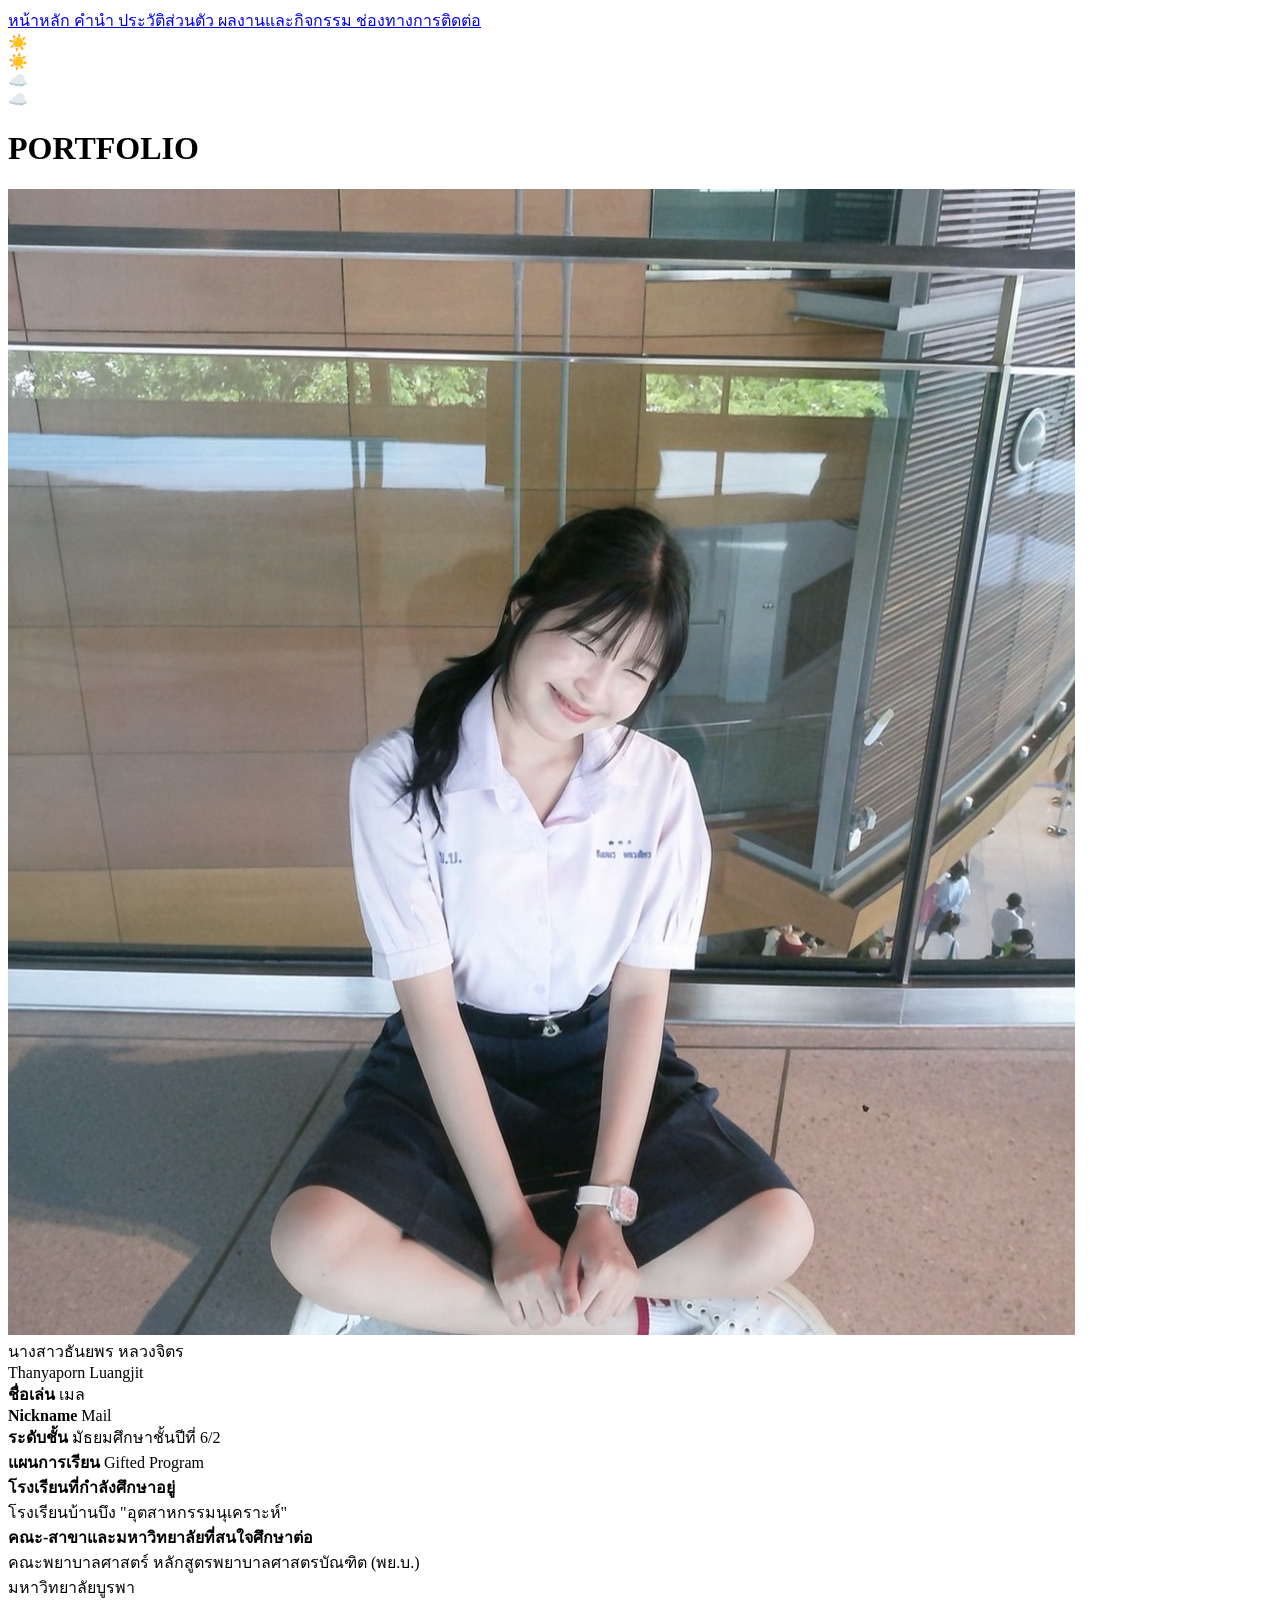
==== commit 21196765: "Update index.html" ====
--- a/index.html
+++ b/index.html
@@ -1,813 +1,236 @@
 <!DOCTYPE html>
 <html lang="th">
+
 <head>
-<meta charset="UTF-8">
-<meta name="viewport" content="width=device-width, initial-scale=1.0">
-
-<title>Portfolio | Thanyaporn Luangjit</title>
-
-<style>
-
-/* =========================
-   ตั้งค่าพื้นฐาน
-========================= */
-
-*{
-    margin:0;
-    padding:0;
-    box-sizing:border-box;
-}
-
-html{
-    scroll-behavior:smooth;
-}
-
-body{
-    font-family:"Trebuchet MS","Tahoma",sans-serif;
-    color:#000000;
-    background:linear-gradient(
-        135deg,
-        #DCDCDC,
-        #FFF8DC,
-        #DCDCDC
-    );
-    overflow-x:hidden;
-}
-
-/* =========================
-   Navigation Bar
-========================= */
-
-nav{
-    position:fixed;
-    top:0;
-    left:0;
-    width:100%;
-    height:85px;
-    background:rgba(255,248,220,0.95);
-    backdrop-filter:blur(10px);
-    display:flex;
-    justify-content:center;
-    align-items:center;
-    z-index:1000;
-    box-shadow:0 4px 15px rgba(0,0,0,0.15);
-}
-
-.nav-container{
-    display:flex;
-    gap:20px;
-    flex-wrap:wrap;
-    justify-content:center;
-}
-
-.nav-btn{
-    position:relative;
-    text-decoration:none;
-    color:#000000;
-    font-size:17px;
-    font-weight:bold;
-    padding:13px 25px;
-    transition:0.3s;
-}
-
-/* เมฆล้อมรอบข้อความ */
-
-.nav-btn::before{
-    content:"☁️";
-    position:absolute;
-    left:3px;
-    top:3px;
-    font-size:28px;
-    color:#6495ED;
-    z-index:-1;
-}
-
-.nav-btn::after{
-    content:"☁️";
-    position:absolute;
-    right:3px;
-    bottom:0px;
-    font-size:28px;
-    color:#6495ED;
-    z-index:-1;
-}
-
-.nav-btn:hover{
-    transform:translateY(-5px) scale(1.05);
-}
-
-/* =========================
-   Floating Sun & Clouds
-========================= */
-
-.decor{
-    position:fixed;
-    pointer-events:none;
-    z-index:0;
-}
-
-.sun{
-    font-size:65px;
-    color:#FFD700;
-    animation:floatSun 7s ease-in-out infinite;
-}
-
-.cloud{
-    font-size:70px;
-    color:#6495ED;
-    animation:floatCloud 9s ease-in-out infinite;
-}
-
-.sun1{
-    top:120px;
-    left:7%;
-}
-
-.sun2{
-    bottom:15%;
-    right:8%;
-    animation-delay:2s;
-}
-
-.cloud1{
-    top:25%;
-    right:5%;
-}
-
-.cloud2{
-    bottom:20%;
-    left:5%;
-    animation-delay:3s;
-}
-
-@keyframes floatSun{
-    0%,100%{
-        transform:translateY(0) rotate(-5deg);
-    }
-
-    50%{
-        transform:translateY(-30px) rotate(5deg);
-    }
-}
-
-@keyframes floatCloud{
-    0%,100%{
-        transform:translateX(0) translateY(0);
-    }
-
-    50%{
-        transform:translateX(35px) translateY(-15px);
-    }
-}
-
-/* =========================
-   ทุกหน้า
-========================= */
-
-.page{
-    min-height:100vh;
-    padding:130px 8% 80px;
-    position:relative;
-    display:flex;
-    flex-direction:column;
-    align-items:center;
-    justify-content:center;
-    z-index:1;
-}
-
-/* =========================
-   หัวข้อใหญ่
-========================= */
-
-.page-title{
-    font-size:clamp(45px,7vw,85px);
-    text-align:center;
-    color:#000000;
-    margin-bottom:45px;
-    font-weight:900;
-    letter-spacing:2px;
-}
-
-/* =========================
-   กรอบข้อความ
-========================= */
-
-.content-box{
-    width:min(1000px,95%);
-    background:rgba(255,255,255,0.70);
-    border:3px solid #6495ED;
-    border-radius:30px;
-    padding:40px;
-    box-shadow:
-        0 15px 35px rgba(0,0,0,0.15);
-    margin-bottom:30px;
-    line-height:1.9;
-}
-
-.content-box h2{
-    font-size:32px;
-    margin-bottom:20px;
-    text-align:center;
-}
-
-.content-box p{
-    font-size:20px;
-    margin:8px 0;
-}
-
-/* =========================
-   หน้าแรก
-========================= */
-
-.home-title{
-    font-size:clamp(70px,12vw,150px);
-    font-weight:900;
-    text-transform:uppercase;
-    text-align:center;
-    margin-bottom:40px;
-}
-
-.profile-image{
-    width:300px;
-    height:380px;
-    object-fit:cover;
-    border-radius:30px;
-    border:5px solid #FFD700;
-    background:#DCDCDC;
-    box-shadow:0 15px 30px rgba(0,0,0,0.2);
-    margin-bottom:35px;
-}
-
-/* ข้อมูลหน้าแรก */
-
-.home-info{
-    width:min(900px,95%);
-    text-align:center;
-}
-
-.home-info .name{
-    font-size:34px;
-    font-weight:bold;
-    margin-bottom:12px;
-}
-
-.home-info .english-name{
-    font-size:24px;
-    margin-bottom:25px;
-}
-
-.info-line{
-    font-size:21px;
-    margin:10px 0;
-}
-
-/* =========================
-   คำนำ
-========================= */
-
-.preface-box{
-    font-size:23px;
-    text-align:justify;
-    line-height:2;
-}
-
-/* =========================
-   ประวัติส่วนตัว
-========================= */
-
-.personal-info{
-    display:grid;
-    grid-template-columns:1fr 1fr;
-    gap:12px 35px;
-}
-
-.personal-info p{
-    font-size:19px;
-}
-
-/* =========================
-   ผลงานและกิจกรรม
-========================= */
-
-.activities{
-    display:grid;
-    grid-template-columns:1fr 1fr;
-    gap:35px;
-    width:min(1100px,95%);
-}
-
-.activity-card{
-    background:rgba(255,255,255,0.75);
-    border:3px solid #6495ED;
-    border-radius:30px;
-    padding:25px;
-    text-align:center;
-    box-shadow:0 12px 30px rgba(0,0,0,0.13);
-}
-
-.activity-card img{
-    width:100%;
-    height:260px;
-    object-fit:cover;
-    border-radius:20px;
-    border:4px solid #FFD700;
-    background:#DCDCDC;
-    margin-bottom:20px;
-}
-
-.activity-card p{
-    font-size:18px;
-    line-height:1.8;
-}
-
-/* =========================
-   ช่องทางการติดต่อ
-========================= */
-
-.contact-box{
-    width:min(800px,95%);
-}
-
-.contact-item{
-    display:flex;
-    align-items:center;
-    gap:20px;
-    background:rgba(255,255,255,0.7);
-    border-radius:20px;
-    padding:20px;
-    margin:18px 0;
-    border:2px solid #6495ED;
-    font-size:21px;
-    word-break:break-word;
-}
-
-.contact-icon{
-    font-size:35px;
-    min-width:45px;
-}
-
-.contact-item a{
-    color:#000000;
-    text-decoration:none;
-}
-
-.contact-item a:hover{
-    text-decoration:underline;
-}
-
-/* =========================
-   Footer
-========================= */
-
-footer{
-    text-align:center;
-    padding:30px;
-    background:#FFF8DC;
-    font-size:17px;
-}
-
-/* =========================
-   Responsive
-========================= */
-
-@media(max-width:800px){
-
-    nav{
-        height:auto;
-        padding:12px;
-    }
-
-    .nav-container{
-        gap:5px;
-    }
-
-    .nav-btn{
-        font-size:13px;
-        padding:10px 16px;
-    }
-
-    .page{
-        padding-top:150px;
-    }
-
-    .personal-info{
-        grid-template-columns:1fr;
-    }
-
-    .activities{
-        grid-template-columns:1fr;
-    }
-
-    .content-box{
-        padding:25px;
-    }
-
-    .home-info .name{
-        font-size:25px;
-    }
-
-    .info-line{
-        font-size:18px;
-    }
-
-    .sun{
-        font-size:45px;
-    }
-
-    .cloud{
-        font-size:50px;
-    }
-}
-
-</style>
+
+    <meta charset="UTF-8">
+
+    <meta name="viewport"
+          content="width=device-width, initial-scale=1.0">
+
+    <title>Portfolio | Thanyaporn Luangjit</title>
+
+    <link rel="stylesheet" href="style.css">
+
 </head>
 
 
 <body>
 
-<!-- =========================
-     Navigation
-========================= -->
+
+<!-- ==================================
+     แถบเมนูด้านบน
+================================== -->
 
 <nav>
 
-<div class="nav-container">
-
-<a href="#home" class="nav-btn">
-    คำนำ
-</a>
-
-<a href="#personal" class="nav-btn">
-    ประวัติส่วนตัว
-</a>
-
-<a href="#activities" class="nav-btn">
-    ผลงานและกิจกรรม
-</a>
-
-<a href="#contact" class="nav-btn">
-    ช่องทางการติดต่อ
-</a>
-
-</div>
+    <div class="nav-menu">
+
+        <a href="index.html">
+            หน้าหลัก
+        </a>
+
+        <a href="preface.html">
+            คำนำ
+        </a>
+
+        <a href="personal.html">
+            ประวัติส่วนตัว
+        </a>
+
+        <a href="activities.html">
+            ผลงานและกิจกรรม
+        </a>
+
+        <a href="contact.html">
+            ช่องทางการติดต่อ
+        </a>
+
+    </div>
 
 </nav>
 
 
-<!-- =========================
-     ของตกแต่งลอย
-========================= -->
-
-<div class="decor sun sun1">☀️</div>
-<div class="decor sun sun2">☀️</div>
-
-<div class="decor cloud cloud1">☁️</div>
-<div class="decor cloud cloud2">☁️</div>
-
-
-<!-- =========================
+
+<!-- ==================================
+     พระอาทิตย์และก้อนเมฆ
+================================== -->
+
+<div class="sun one">
+    ☀️
+</div>
+
+<div class="sun two">
+    ☀️
+</div>
+
+<div class="cloud one">
+    ☁️
+</div>
+
+<div class="cloud two">
+    ☁️
+</div>
+
+
+
+<!-- ==================================
      หน้าแรก
-========================= -->
-
-<section class="page" id="home">
-
-<h1 class="home-title">
-    PORTFOLIO
-</h1>
-
-
-<!-- ใส่รูปหน้าจอคอมพิวเตอร์ตรงนี้ -->
-
-<img 
-    src="images/profile.jpg"
-    alt="รูปภาพของธันยพร"
-    class="profile-image"
->
-
-
-<div class="home-info">
-
-<div class="name">
-    นางสาวธันยพร หลวงจิตร
-</div>
-
-<div class="english-name">
-    Thanyaporn Luangjit
-</div>
-
-<div class="info-line">
-    <strong>ชื่อเล่น</strong> เมล
-</div>
-
-<div class="info-line">
-    <strong>Nickname</strong> Mail
-</div>
-
-<div class="info-line">
-    <strong>ระดับชั้น</strong> มัธยมศึกษาชั้นปีที่ 6/2
-</div>
-
-<div class="info-line">
-    <strong>แผนการเรียน</strong> Gifted Program
-</div>
-
-<div class="info-line">
-    <strong>โรงเรียนที่กำลังศึกษาอยู่</strong><br>
-    โรงเรียนบ้านบึง "อุตสาหกรรมนุเคราะห์"
-</div>
-
-<div class="info-line">
-    <strong>คณะ-สาขาและมหาวิทยาลัยที่สนใจศึกษาต่อ</strong><br>
-    คณะพยาบาลศาสตร์ หลักสูตรพยาบาลศาสตรบัณฑิต (พย.บ.)<br>
-    มหาวิทยาลัยบูรพา
-</div>
-
-</div>
-
-</section>
-
-
-<!-- =========================
-     คำนำ
-========================= -->
-
-<section class="page" id="preface">
-
-<h1 class="page-title">
-    คำนำ
-</h1>
-
-<div class="content-box preface-box">
-
-แฟ้มสะสมผลงาน (Portfolio) เล่มนี้ จัดทำขึ้นเพื่อเป็นตัวแทนในการนำเสนอข้อมูลเกี่ยวกับประวัติส่วนตัว ความรู้ ความสามารถ ทักษะ และกิจกรรมต่างๆ ของข้าพเจ้า โดยเฉพาะความสนใจและความมุ่งมั่นที่มีต่อการศึกษาต่อ ภายในแฟ้มสะสมผลงานเล่มนี้ ประกอบด้วยประวัติส่วนตัว ผลการเรียน กิจกรรมที่ข้าพเจ้าได้เข้าร่วม
-
-</div>
-
-</section>
-
-
-<!-- =========================
-     ประวัติส่วนตัว
-========================= -->
-
-<section class="page" id="personal">
-
-<h1 class="page-title">
-    ประวัติส่วนตัว
-</h1>
-
-
-<div class="content-box">
-
-<h2>
-    ประวัติส่วนตัว
-</h2>
-
-<div class="personal-info">
-
-<p>
-<strong>ชื่อ-นามสกุล</strong><br>
-นางสาวธันยพร หลวงจิตร
-</p>
-
-<p>
-<strong>Name</strong><br>
-Thanyaporn Luangjit
-</p>
-
-<p>
-<strong>ชื่อเล่น</strong><br>
-เมล
-</p>
-
-<p>
-<strong>Nickname</strong><br>
-Mail
-</p>
-
-<p>
-<strong>อายุ</strong><br>
-17 ปี
-</p>
-
-<p>
-<strong>Age</strong><br>
-17 years old
-</p>
-
-<p>
-<strong>วันเกิด</strong><br>
-16 มีนาคม 2552
-</p>
-
-<p>
-<strong>สัญชาติ</strong><br>
-ไทย
-</p>
-
-<p>
-<strong>เชื้อชาติ</strong><br>
-ไทย
-</p>
-
-<p>
-<strong>ศาสนา</strong><br>
-พุทธ
-</p>
-
-<p>
-<strong>ประวัติการศึกษา</strong><br>
-สถานศึกษา โรงเรียนบ้านบึง "อุตสาหกรรมนุเคราะห์"
-</p>
-
-<p>
-<strong>แผนการเรียน</strong><br>
-Gifted Program
-</p>
-
-</div>
-
-</div>
-
-</section>
-
-
-<!-- =========================
-     ผลงานและกิจกรรม
-========================= -->
-
-<section class="page" id="activities">
-
-<h1 class="page-title">
-    ผลงานและกิจกรรม
-</h1>
-
-
-<div class="activities">
-
-
-<!-- กิจกรรมที่ 1 -->
-
-<div class="activity-card">
-
-<img 
-    src="images/activity1-1.jpg"
-    alt="กิจกรรมฝึกประสบการณ์คลินิกทันตกรรม"
->
-
-<img 
-    src="images/activity1-2.jpg"
-    alt="กิจกรรมฝึกประสบการณ์คลินิกทันตกรรม"
->
-
-<p>
-ได้ไปฝึกประสบการณ์ที่คลินิกทันตกรรมเอสซี
-ซึ่งได้เรียนรู้ในการเอกซเรย์ฟัน การพิมพ์ฟัน
-และการตรวจสุขภาพช่องปาก
-</p>
-
-</div>
-
-
-<!-- กิจกรรมที่ 2 -->
-
-<div class="activity-card">
-
-<img 
-    src="images/activity2.jpg"
-    alt="ผลงานและกิจกรรมที่ 2"
->
-
-<p>
-ใส่รายละเอียดผลงานหรือกิจกรรมที่ 2
-ตรงบริเวณนี้
-</p>
-
-</div>
-
-
-<!-- กิจกรรมที่ 3 -->
-
-<div class="activity-card">
-
-<img 
-    src="images/activity3.jpg"
-    alt="ผลงานและกิจกรรมที่ 3"
->
-
-<p>
-ใส่รายละเอียดผลงานหรือกิจกรรมที่ 3
-ตรงบริเวณนี้
-</p>
-
-</div>
-
-
-<!-- กิจกรรมที่ 4 -->
-
-<div class="activity-card">
-
-<img 
-    src="images/activity4.jpg"
-    alt="ผลงานและกิจกรรมที่ 4"
->
-
-<p>
-ใส่รายละเอียดผลงานหรือกิจกรรมที่ 4
-ตรงบริเวณนี้
-</p>
-
-</div>
-
-
-</div>
-
-</section>
-
-
-<!-- =========================
-     ช่องทางการติดต่อ
-========================= -->
-
-<section class="page" id="contact">
-
-<h1 class="page-title">
-    ช่องทางการติดต่อ
-</h1>
-
-
-<div class="content-box contact-box">
-
-
-<div class="contact-item">
-
-<div class="contact-icon">
-    📧
-</div>
-
-<div>
-
-<strong>Gmail</strong><br>
-
-<a href="mailto:mail.luangjit@gmail.com">
-    mail.luangjit@gmail.com
-</a>
-
-</div>
-
-</div>
-
-
-<div class="contact-item">
-
-<div class="contact-icon">
-    📞
-</div>
-
-<div>
-
-<strong>Tel</strong><br>
-
-092-4301659
-
-</div>
-
-</div>
-
-
-<div class="contact-item">
-
-<div class="contact-icon">
-    📷
-</div>
-
-<div>
-
-<strong>IG</strong><br>
-
-<a 
-    href="https://www.instagram.com/mxi_316/"
-    target="_blank"
->
-    @mxi_316
-</a>
-
-</div>
-
-</div>
-
-
-</div>
-
-</section>
-
+================================== -->
+
+<main class="page">
+
+
+    <!-- หัวข้อใหญ่ -->
+
+    <h1 class="home-title">
+        PORTFOLIO
+    </h1>
+
+
+
+    <!-- ==================================
+         รูปภาพตรงกลาง
+         
+         เปลี่ยน profile.jpg
+         เป็นชื่อไฟล์รูปของเมลได้เลย
+    ================================== -->
+
+    <div class="profile-frame">
+
+        <img
+            src="IMG_1028.jpeg"
+            alt="รูปภาพของธันยพร หลวงจิตร"
+            class="profile-image"
+        >
+
+    </div>
+
+
+
+    <!-- ==================================
+         ข้อมูลส่วนตัว
+    ================================== -->
+
+    <div class="home-info">
+
+
+        <!-- ชื่อ -->
+
+        <div class="name">
+            นางสาวธันยพร หลวงจิตร
+        </div>
+
+
+        <!-- ชื่อภาษาอังกฤษ -->
+
+        <div class="english-name">
+            Thanyaporn Luangjit
+        </div>
+
+
+
+        <!-- ข้อมูล -->
+
+        <div class="info-line">
+
+            <strong>
+                ชื่อเล่น
+            </strong>
+
+            เมล
+
+        </div>
+
+
+        <div class="info-line">
+
+            <strong>
+                Nickname
+            </strong>
+
+            Mail
+
+        </div>
+
+
+        <div class="info-line">
+
+            <strong>
+                ระดับชั้น
+            </strong>
+
+            มัธยมศึกษาชั้นปีที่ 6/2
+
+        </div>
+
+
+        <div class="info-line">
+
+            <strong>
+                แผนการเรียน
+            </strong>
+
+            Gifted Program
+
+        </div>
+
+
+        <div class="info-line">
+
+            <strong>
+                โรงเรียนที่กำลังศึกษาอยู่
+            </strong>
+
+            <br>
+
+            โรงเรียนบ้านบึง "อุตสาหกรรมนุเคราะห์"
+
+        </div>
+
+
+        <!-- ==================================
+             มหาวิทยาลัยที่สนใจ
+        ================================== -->
+
+        <div class="info-line university">
+
+            <strong>
+                คณะ-สาขาและมหาวิทยาลัยที่สนใจศึกษาต่อ
+            </strong>
+
+            <br>
+
+            คณะพยาบาลศาสตร์
+            หลักสูตรพยาบาลศาสตรบัณฑิต (พย.บ.)
+
+            <br>
+
+            <span>
+                มหาวิทยาลัยบูรพา
+            </span>
+
+        </div>
+
+
+    </div>
+
+
+</main>
+
+
+
+<!-- ==================================
+     Footer
+================================== -->
 
 <footer>
 
-© 2026 Thanyaporn Luangjit | Portfolio
+    © 2026 Thanyaporn Luangjit
 
 </footer>
 
 
 </body>
+
 </html>
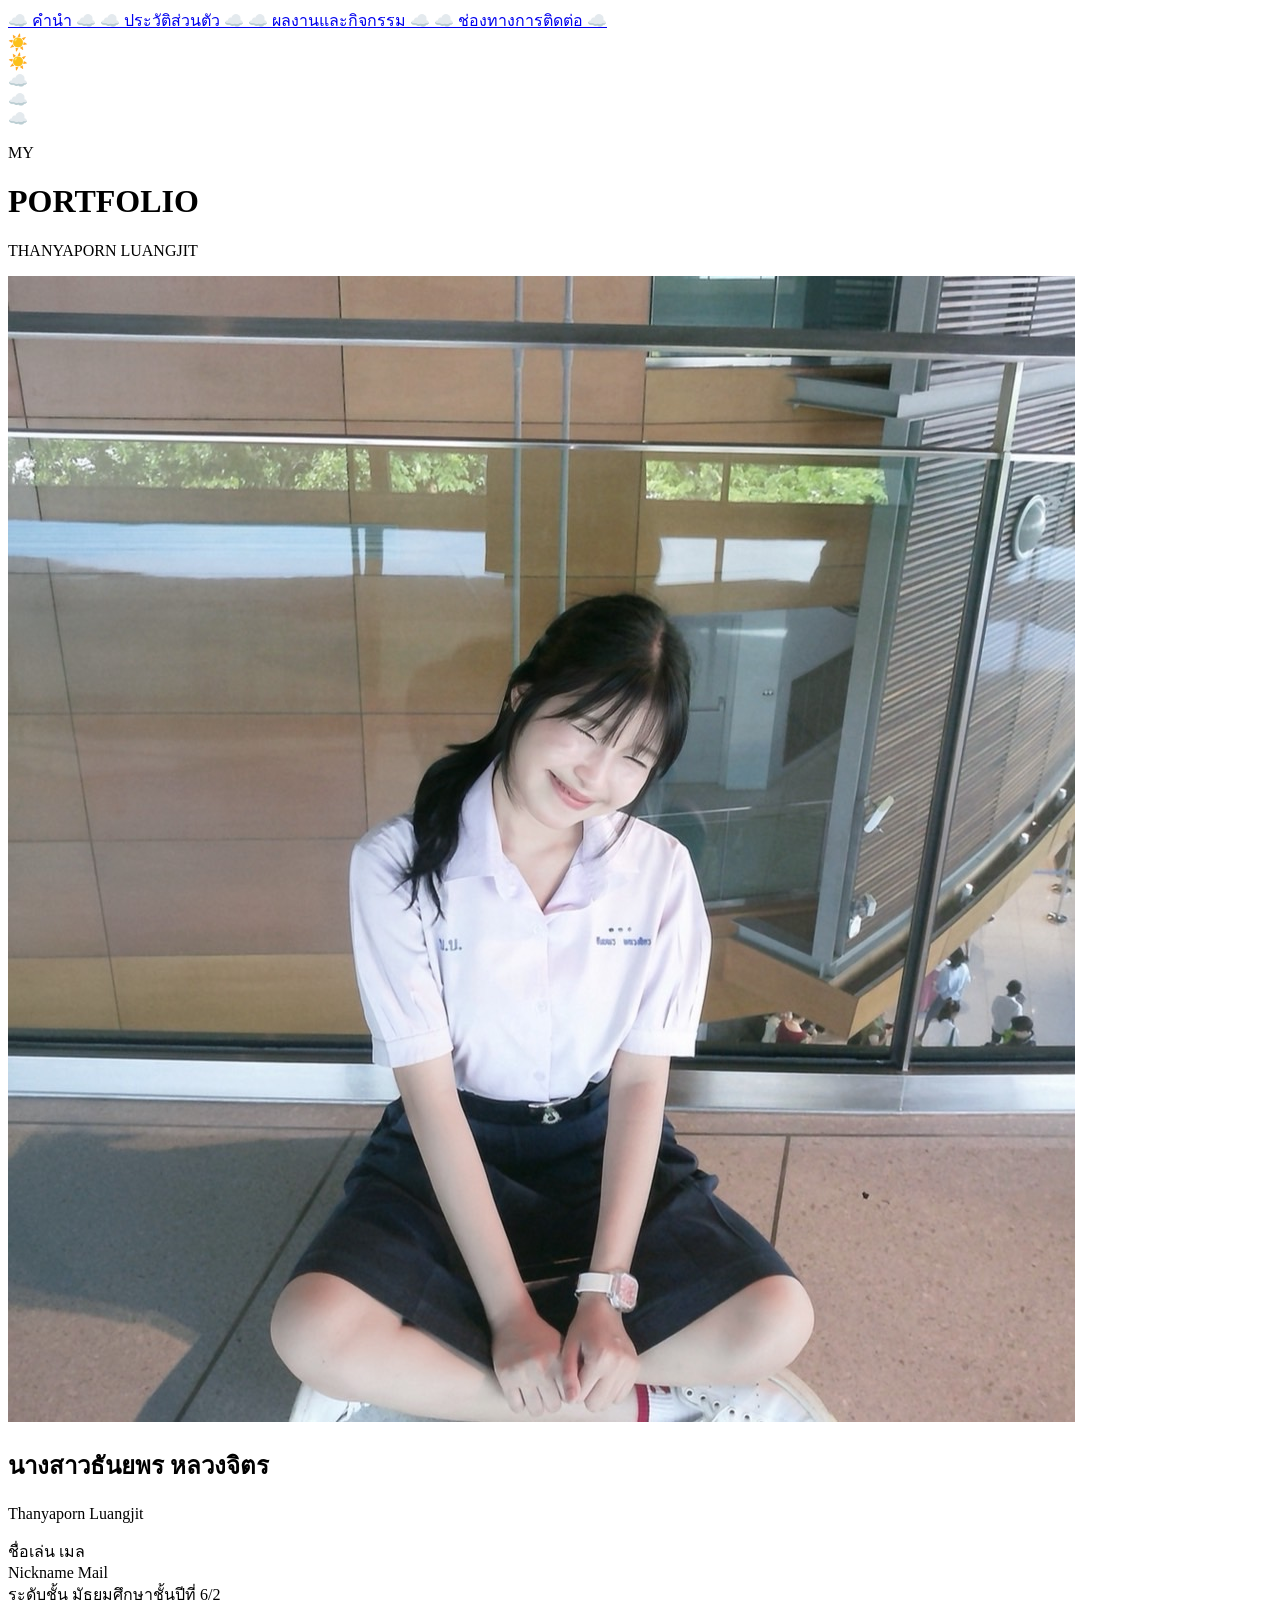
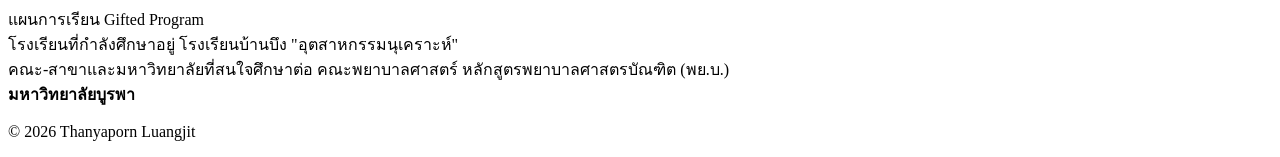
==== commit 55d1b5e9: "Update index.html" ====
--- a/index.html
+++ b/index.html
@@ -2,216 +2,171 @@
 <html lang="th">
 
 <head>
-
     <meta charset="UTF-8">
-
-    <meta name="viewport"
-          content="width=device-width, initial-scale=1.0">
+    <meta name="viewport" content="width=device-width, initial-scale=1.0">
 
     <title>Portfolio | Thanyaporn Luangjit</title>
 
     <link rel="stylesheet" href="style.css">
-
 </head>
-
 
 <body>
 
-
-<!-- ==================================
-     แถบเมนูด้านบน
-================================== -->
+<!-- =========================
+     MENU ด้านบน
+     แต่ละปุ่มเปิด HTML คนละไฟล์
+========================= -->
 
 <nav>
-
     <div class="nav-menu">
 
-        <a href="index.html">
-            หน้าหลัก
-        </a>
-
         <a href="preface.html">
-            คำนำ
+            ☁️ คำนำ ☁️
         </a>
 
         <a href="personal.html">
-            ประวัติส่วนตัว
+            ☁️ ประวัติส่วนตัว ☁️
         </a>
 
         <a href="activities.html">
-            ผลงานและกิจกรรม
+            ☁️ ผลงานและกิจกรรม ☁️
         </a>
 
         <a href="contact.html">
-            ช่องทางการติดต่อ
+            ☁️ ช่องทางการติดต่อ ☁️
         </a>
 
     </div>
-
 </nav>
 
 
+<!-- =========================
+     ของตกแต่ง
+========================= -->
 
-<!-- ==================================
-     พระอาทิตย์และก้อนเมฆ
-================================== -->
+<div class="floating-sun sun-1">☀️</div>
+<div class="floating-sun sun-2">☀️</div>
 
-<div class="sun one">
-    ☀️
-</div>
-
-<div class="sun two">
-    ☀️
-</div>
-
-<div class="cloud one">
-    ☁️
-</div>
-
-<div class="cloud two">
-    ☁️
-</div>
+<div class="floating-cloud cloud-1">☁️</div>
+<div class="floating-cloud cloud-2">☁️</div>
+<div class="floating-cloud cloud-3">☁️</div>
 
 
+<!-- =========================
+     เนื้อหาหน้าแรก
+========================= -->
 
-<!-- ==================================
-     หน้าแรก
-================================== -->
-
-<main class="page">
+<main class="home-container">
 
 
-    <!-- หัวข้อใหญ่ -->
+    <!-- PORTFOLIO -->
 
-    <h1 class="home-title">
-        PORTFOLIO
-    </h1>
+    <div class="portfolio-title">
 
+        <p class="small-title">
+            MY
+        </p>
 
+        <h1>
+            PORTFOLIO
+        </h1>
 
-    <!-- ==================================
-         รูปภาพตรงกลาง
-         
-         เปลี่ยน profile.jpg
-         เป็นชื่อไฟล์รูปของเมลได้เลย
-    ================================== -->
+        <div class="gold-line"></div>
 
-    <div class="profile-frame">
-
-        <img
-            src="IMG_1028.jpeg"
-            alt="รูปภาพของธันยพร หลวงจิตร"
-            class="profile-image"
-        >
+        <p class="subtitle">
+            THANYAPORN LUANGJIT
+        </p>
 
     </div>
 
 
+    <!-- =========================
+         รูปภาพ
+    ========================= -->
 
-    <!-- ==================================
-         ข้อมูลส่วนตัว
-    ================================== -->
+    <div class="profile-wrapper">
 
-    <div class="home-info">
+        <div class="profile-border">
 
-
-        <!-- ชื่อ -->
-
-        <div class="name">
-            นางสาวธันยพร หลวงจิตร
-        </div>
-
-
-        <!-- ชื่อภาษาอังกฤษ -->
-
-        <div class="english-name">
-            Thanyaporn Luangjit
-        </div>
-
-
-
-        <!-- ข้อมูล -->
-
-        <div class="info-line">
-
-            <strong>
-                ชื่อเล่น
-            </strong>
-
-            เมล
+            <img
+                src="IMG_1028.jpeg"
+                alt="Thanyaporn Luangjit"
+            >
 
         </div>
 
+    </div>
 
-        <div class="info-line">
 
-            <strong>
-                Nickname
-            </strong>
+    <!-- =========================
+         ข้อมูล
+    ========================= -->
 
-            Mail
+    <div class="home-card">
+
+
+        <h2>
+            นางสาวธันยพร หลวงจิตร
+        </h2>
+
+
+        <p class="english-name">
+            Thanyaporn Luangjit
+        </p>
+
+
+        <div class="information">
+
+
+            <div class="info">
+                <span>ชื่อเล่น</span>
+                เมล
+            </div>
+
+
+            <div class="info">
+                <span>Nickname</span>
+                Mail
+            </div>
+
+
+            <div class="info">
+                <span>ระดับชั้น</span>
+                มัธยมศึกษาชั้นปีที่ 6/2
+            </div>
+
+
+            <div class="info">
+                <span>แผนการเรียน</span>
+                Gifted Program
+            </div>
+
+
+            <div class="info">
+                <span>โรงเรียนที่กำลังศึกษาอยู่</span>
+                โรงเรียนบ้านบึง "อุตสาหกรรมนุเคราะห์"
+            </div>
+
+
+            <div class="info university">
+
+                <span>
+                    คณะ-สาขาและมหาวิทยาลัยที่สนใจศึกษาต่อ
+                </span>
+
+                คณะพยาบาลศาสตร์
+                หลักสูตรพยาบาลศาสตรบัณฑิต (พย.บ.)
+
+                <br>
+
+                <strong>
+                    มหาวิทยาลัยบูรพา
+                </strong>
+
+            </div>
+
 
         </div>
-
-
-        <div class="info-line">
-
-            <strong>
-                ระดับชั้น
-            </strong>
-
-            มัธยมศึกษาชั้นปีที่ 6/2
-
-        </div>
-
-
-        <div class="info-line">
-
-            <strong>
-                แผนการเรียน
-            </strong>
-
-            Gifted Program
-
-        </div>
-
-
-        <div class="info-line">
-
-            <strong>
-                โรงเรียนที่กำลังศึกษาอยู่
-            </strong>
-
-            <br>
-
-            โรงเรียนบ้านบึง "อุตสาหกรรมนุเคราะห์"
-
-        </div>
-
-
-        <!-- ==================================
-             มหาวิทยาลัยที่สนใจ
-        ================================== -->
-
-        <div class="info-line university">
-
-            <strong>
-                คณะ-สาขาและมหาวิทยาลัยที่สนใจศึกษาต่อ
-            </strong>
-
-            <br>
-
-            คณะพยาบาลศาสตร์
-            หลักสูตรพยาบาลศาสตรบัณฑิต (พย.บ.)
-
-            <br>
-
-            <span>
-                มหาวิทยาลัยบูรพา
-            </span>
-
-        </div>
-
 
     </div>
 
@@ -219,18 +174,18 @@
 </main>
 
 
-
-<!-- ==================================
-     Footer
-================================== -->
+<!-- =========================
+     FOOTER
+========================= -->
 
 <footer>
 
-    © 2026 Thanyaporn Luangjit
+    <p>
+        © 2026 Thanyaporn Luangjit
+    </p>
 
 </footer>
 
 
 </body>
-
 </html>
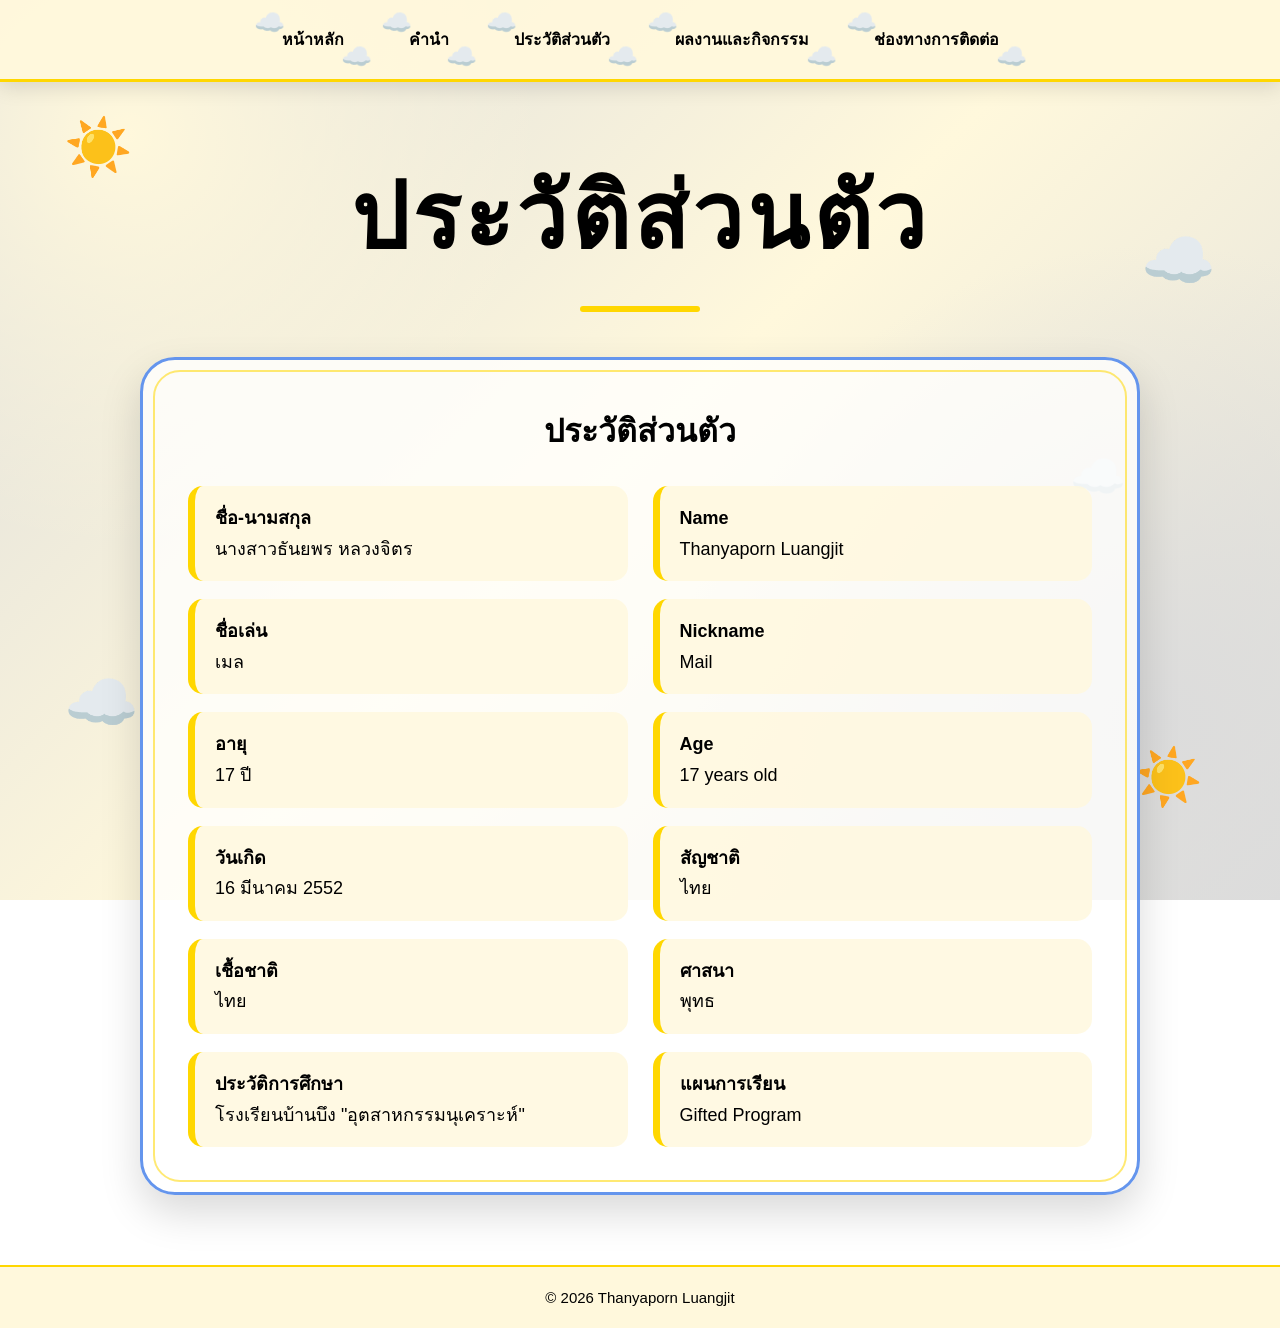
==== commit 7acbe8ab: "Update index.html" ====
--- a/index.html
+++ b/index.html
@@ -2,190 +2,260 @@
 <html lang="th">
 
 <head>
+
     <meta charset="UTF-8">
-    <meta name="viewport" content="width=device-width, initial-scale=1.0">
-
-    <title>Portfolio | Thanyaporn Luangjit</title>
+
+    <meta name="viewport"
+          content="width=device-width, initial-scale=1.0">
+
+    <title>
+        ประวัติส่วนตัว | Portfolio
+    </title>
 
     <link rel="stylesheet" href="style.css">
+
 </head>
 
+
 <body>
 
-<!-- =========================
-     MENU ด้านบน
-     แต่ละปุ่มเปิด HTML คนละไฟล์
-========================= -->
+
+<!-- MENU -->
 
 <nav>
+
     <div class="nav-menu">
 
+        <a href="index.html">
+            หน้าหลัก
+        </a>
+
         <a href="preface.html">
-            ☁️ คำนำ ☁️
+            คำนำ
         </a>
 
         <a href="personal.html">
-            ☁️ ประวัติส่วนตัว ☁️
+            ประวัติส่วนตัว
         </a>
 
         <a href="activities.html">
-            ☁️ ผลงานและกิจกรรม ☁️
+            ผลงานและกิจกรรม
         </a>
 
         <a href="contact.html">
-            ☁️ ช่องทางการติดต่อ ☁️
+            ช่องทางการติดต่อ
         </a>
 
     </div>
+
 </nav>
 
 
-<!-- =========================
-     ของตกแต่ง
-========================= -->
+<!-- ของตกแต่ง -->
 
 <div class="floating-sun sun-1">☀️</div>
+
 <div class="floating-sun sun-2">☀️</div>
 
 <div class="floating-cloud cloud-1">☁️</div>
+
 <div class="floating-cloud cloud-2">☁️</div>
+
 <div class="floating-cloud cloud-3">☁️</div>
 
 
-<!-- =========================
-     เนื้อหาหน้าแรก
-========================= -->
-
-<main class="home-container">
-
-
-    <!-- PORTFOLIO -->
-
-    <div class="portfolio-title">
-
-        <p class="small-title">
-            MY
-        </p>
-
-        <h1>
-            PORTFOLIO
-        </h1>
-
-        <div class="gold-line"></div>
-
-        <p class="subtitle">
-            THANYAPORN LUANGJIT
-        </p>
+<!-- ประวัติส่วนตัว -->
+
+<main class="page">
+
+
+    <h1 class="page-title">
+        ประวัติส่วนตัว
+    </h1>
+
+
+    <div class="content-box">
+
+
+        <h2 class="section-title">
+            ประวัติส่วนตัว
+        </h2>
+
+
+        <div class="personal-grid">
+
+
+            <div class="personal-item">
+
+                <strong>
+                    ชื่อ-นามสกุล
+                </strong>
+
+                <br>
+
+                นางสาวธันยพร หลวงจิตร
+
+            </div>
+
+
+            <div class="personal-item">
+
+                <strong>
+                    Name
+                </strong>
+
+                <br>
+
+                Thanyaporn Luangjit
+
+            </div>
+
+
+            <div class="personal-item">
+
+                <strong>
+                    ชื่อเล่น
+                </strong>
+
+                <br>
+
+                เมล
+
+            </div>
+
+
+            <div class="personal-item">
+
+                <strong>
+                    Nickname
+                </strong>
+
+                <br>
+
+                Mail
+
+            </div>
+
+
+            <div class="personal-item">
+
+                <strong>
+                    อายุ
+                </strong>
+
+                <br>
+
+                17 ปี
+
+            </div>
+
+
+            <div class="personal-item">
+
+                <strong>
+                    Age
+                </strong>
+
+                <br>
+
+                17 years old
+
+            </div>
+
+
+            <div class="personal-item">
+
+                <strong>
+                    วันเกิด
+                </strong>
+
+                <br>
+
+                16 มีนาคม 2552
+
+            </div>
+
+
+            <div class="personal-item">
+
+                <strong>
+                    สัญชาติ
+                </strong>
+
+                <br>
+
+                ไทย
+
+            </div>
+
+
+            <div class="personal-item">
+
+                <strong>
+                    เชื้อชาติ
+                </strong>
+
+                <br>
+
+                ไทย
+
+            </div>
+
+
+            <div class="personal-item">
+
+                <strong>
+                    ศาสนา
+                </strong>
+
+                <br>
+
+                พุทธ
+
+            </div>
+
+
+            <div class="personal-item">
+
+                <strong>
+                    ประวัติการศึกษา
+                </strong>
+
+                <br>
+
+                โรงเรียนบ้านบึง
+                "อุตสาหกรรมนุเคราะห์"
+
+            </div>
+
+
+            <div class="personal-item">
+
+                <strong>
+                    แผนการเรียน
+                </strong>
+
+                <br>
+
+                Gifted Program
+
+            </div>
+
+
+        </div>
 
     </div>
 
-
-    <!-- =========================
-         รูปภาพ
-    ========================= -->
-
-    <div class="profile-wrapper">
-
-        <div class="profile-border">
-
-            <img
-                src="IMG_1028.jpeg"
-                alt="Thanyaporn Luangjit"
-            >
-
-        </div>
-
-    </div>
-
-
-    <!-- =========================
-         ข้อมูล
-    ========================= -->
-
-    <div class="home-card">
-
-
-        <h2>
-            นางสาวธันยพร หลวงจิตร
-        </h2>
-
-
-        <p class="english-name">
-            Thanyaporn Luangjit
-        </p>
-
-
-        <div class="information">
-
-
-            <div class="info">
-                <span>ชื่อเล่น</span>
-                เมล
-            </div>
-
-
-            <div class="info">
-                <span>Nickname</span>
-                Mail
-            </div>
-
-
-            <div class="info">
-                <span>ระดับชั้น</span>
-                มัธยมศึกษาชั้นปีที่ 6/2
-            </div>
-
-
-            <div class="info">
-                <span>แผนการเรียน</span>
-                Gifted Program
-            </div>
-
-
-            <div class="info">
-                <span>โรงเรียนที่กำลังศึกษาอยู่</span>
-                โรงเรียนบ้านบึง "อุตสาหกรรมนุเคราะห์"
-            </div>
-
-
-            <div class="info university">
-
-                <span>
-                    คณะ-สาขาและมหาวิทยาลัยที่สนใจศึกษาต่อ
-                </span>
-
-                คณะพยาบาลศาสตร์
-                หลักสูตรพยาบาลศาสตรบัณฑิต (พย.บ.)
-
-                <br>
-
-                <strong>
-                    มหาวิทยาลัยบูรพา
-                </strong>
-
-            </div>
-
-
-        </div>
-
-    </div>
-
-
 </main>
 
 
-<!-- =========================
-     FOOTER
-========================= -->
-
 <footer>
 
-    <p>
-        © 2026 Thanyaporn Luangjit
-    </p>
+    © 2026 Thanyaporn Luangjit
 
 </footer>
 
 
 </body>
+
 </html>
--- a/style.css
+++ b/style.css
@@ -0,0 +1,789 @@
+/* =========================================
+   THANYAPORN PORTFOLIO
+   COLOR THEME
+   #DCDCDC  Gray
+   #FFF8DC  Cream
+   #FFD700  Gold
+   #6495ED  Cornflower Blue
+========================================= */
+
+* {
+    margin: 0;
+    padding: 0;
+    box-sizing: border-box;
+}
+
+html,
+body {
+    min-height: 100%;
+}
+
+body {
+    font-family: "Trebuchet MS", "Tahoma", sans-serif;
+    color: #000000;
+
+    background:
+        radial-gradient(circle at 10% 15%, #FFF8DC 0%, transparent 30%),
+        radial-gradient(circle at 90% 80%, #DCDCDC 0%, transparent 35%),
+        linear-gradient(135deg, #DCDCDC, #FFF8DC, #DCDCDC);
+
+    background-attachment: fixed;
+    overflow-x: hidden;
+}
+
+
+/* =========================================
+   NAVIGATION
+========================================= */
+
+nav {
+    position: fixed;
+    top: 0;
+    left: 0;
+    width: 100%;
+
+    min-height: 82px;
+
+    display: flex;
+    justify-content: center;
+    align-items: center;
+
+    padding: 15px 20px;
+
+    background: rgba(255, 248, 220, 0.95);
+
+    border-bottom: 3px solid #FFD700;
+
+    box-shadow: 0 5px 20px rgba(0, 0, 0, 0.12);
+
+    z-index: 1000;
+}
+
+.nav-menu {
+    display: flex;
+    justify-content: center;
+    align-items: center;
+
+    gap: 25px;
+
+    flex-wrap: wrap;
+}
+
+.nav-menu a {
+    position: relative;
+
+    color: #000000;
+    text-decoration: none;
+
+    font-size: 16px;
+    font-weight: bold;
+
+    padding: 12px 20px;
+
+    border-radius: 25px;
+
+    transition: 0.3s;
+}
+
+/* ก้อนเมฆด้านซ้าย */
+
+.nav-menu a::before {
+    content: "☁️";
+
+    position: absolute;
+
+    left: -8px;
+    top: -7px;
+
+    font-size: 25px;
+
+    z-index: -1;
+}
+
+/* ก้อนเมฆด้านขวา */
+
+.nav-menu a::after {
+    content: "☁️";
+
+    position: absolute;
+
+    right: -8px;
+    bottom: -7px;
+
+    font-size: 25px;
+
+    z-index: -1;
+}
+
+.nav-menu a:hover {
+    transform: translateY(-4px);
+
+    background: rgba(100, 149, 237, 0.18);
+}
+
+
+/* =========================================
+   FLOATING SUN
+========================================= */
+
+.floating-sun {
+    position: fixed;
+
+    font-size: 55px;
+
+    pointer-events: none;
+
+    z-index: 0;
+
+    animation: sunFloat 6s ease-in-out infinite;
+}
+
+.sun-1 {
+    top: 115px;
+    left: 5%;
+}
+
+.sun-2 {
+    right: 6%;
+    bottom: 10%;
+
+    animation-delay: 2s;
+}
+
+@keyframes sunFloat {
+
+    0%, 100% {
+        transform: translateY(0) rotate(-5deg);
+    }
+
+    50% {
+        transform: translateY(-25px) rotate(5deg);
+    }
+}
+
+
+/* =========================================
+   FLOATING CLOUDS
+========================================= */
+
+.floating-cloud {
+    position: fixed;
+
+    font-size: 60px;
+
+    pointer-events: none;
+
+    z-index: 0;
+
+    animation: cloudFloat 8s ease-in-out infinite;
+}
+
+.cloud-1 {
+    top: 25%;
+    right: 5%;
+}
+
+.cloud-2 {
+    bottom: 18%;
+    left: 5%;
+
+    animation-delay: 2s;
+}
+
+.cloud-3 {
+    top: 50%;
+    right: 12%;
+
+    font-size: 45px;
+
+    animation-delay: 4s;
+}
+
+@keyframes cloudFloat {
+
+    0%, 100% {
+        transform: translateX(0) translateY(0);
+    }
+
+    50% {
+        transform: translateX(30px) translateY(-15px);
+    }
+}
+
+
+/* =========================================
+   GENERAL PAGE
+========================================= */
+
+.page {
+    min-height: 100vh;
+
+    padding: 145px 30px 70px;
+
+    display: flex;
+    flex-direction: column;
+
+    justify-content: center;
+    align-items: center;
+
+    position: relative;
+
+    z-index: 2;
+}
+
+
+/* =========================================
+   PAGE TITLE
+========================================= */
+
+.page-title {
+    font-size: clamp(50px, 8vw, 90px);
+
+    font-weight: 900;
+
+    text-align: center;
+
+    letter-spacing: 4px;
+
+    color: #000000;
+
+    margin-bottom: 45px;
+}
+
+.page-title::after {
+    content: "";
+
+    display: block;
+
+    width: 120px;
+    height: 6px;
+
+    background: #FFD700;
+
+    border-radius: 20px;
+
+    margin: 18px auto 0;
+}
+
+
+/* =========================================
+   GENERAL CONTENT BOX
+========================================= */
+
+.content-box {
+    width: min(1000px, 95%);
+
+    background: rgba(255, 255, 255, 0.78);
+
+    border: 3px solid #6495ED;
+
+    border-radius: 35px;
+
+    padding: 45px;
+
+    position: relative;
+
+    box-shadow:
+        0 18px 40px rgba(0, 0, 0, 0.15);
+
+    z-index: 2;
+}
+
+/* กรอบทองด้านใน */
+
+.content-box::before {
+    content: "";
+
+    position: absolute;
+
+    top: 10px;
+    left: 10px;
+    right: 10px;
+    bottom: 10px;
+
+    border: 2px solid rgba(255, 215, 0, 0.55);
+
+    border-radius: 27px;
+
+    pointer-events: none;
+}
+
+
+/* =========================================
+   HOME PAGE
+========================================= */
+
+.home-container {
+    min-height: 100vh;
+
+    padding: 135px 25px 60px;
+
+    display: flex;
+    flex-direction: column;
+
+    align-items: center;
+    justify-content: center;
+
+    position: relative;
+
+    z-index: 2;
+}
+
+
+/* PORTFOLIO TITLE */
+
+.portfolio-title {
+    text-align: center;
+
+    margin-bottom: 25px;
+}
+
+.small-title {
+    font-size: 22px;
+
+    font-weight: bold;
+
+    letter-spacing: 6px;
+}
+
+.portfolio-title h1 {
+    font-size: clamp(55px, 10vw, 110px);
+
+    font-weight: 900;
+
+    letter-spacing: 7px;
+
+    line-height: 1;
+
+    color: #000000;
+}
+
+.gold-line {
+    width: 130px;
+    height: 6px;
+
+    background: #FFD700;
+
+    border-radius: 20px;
+
+    margin: 18px auto 12px;
+}
+
+.subtitle {
+    font-size: 17px;
+
+    letter-spacing: 5px;
+
+    font-weight: bold;
+}
+
+
+/* PROFILE */
+
+.profile-wrapper {
+    margin: 10px 0 28px;
+
+    position: relative;
+}
+
+.profile-border {
+    width: 230px;
+    height: 290px;
+
+    padding: 8px;
+
+    background: #FFF8DC;
+
+    border: 5px solid #FFD700;
+
+    border-radius: 30px;
+
+    box-shadow:
+        0 15px 35px rgba(0, 0, 0, 0.20);
+}
+
+.profile-border img {
+    width: 100%;
+    height: 100%;
+
+    object-fit: cover;
+
+    display: block;
+
+    border-radius: 20px;
+}
+
+
+/* HOME INFORMATION */
+
+.home-card {
+    width: min(900px, 95%);
+
+    background: rgba(255, 255, 255, 0.78);
+
+    border: 3px solid #6495ED;
+
+    border-radius: 30px;
+
+    padding: 32px 40px;
+
+    text-align: center;
+
+    position: relative;
+
+    box-shadow:
+        0 15px 35px rgba(0, 0, 0, 0.15);
+}
+
+.home-card::before {
+    content: "";
+
+    position: absolute;
+
+    inset: 9px;
+
+    border: 2px solid rgba(255, 215, 0, 0.55);
+
+    border-radius: 22px;
+
+    pointer-events: none;
+}
+
+.home-card h2 {
+    position: relative;
+
+    font-size: 30px;
+
+    margin-bottom: 5px;
+}
+
+.english-name {
+    position: relative;
+
+    font-size: 20px;
+
+    margin-bottom: 20px;
+}
+
+.information {
+    position: relative;
+}
+
+.info {
+    font-size: 18px;
+
+    line-height: 1.7;
+
+    margin: 8px 0;
+}
+
+.info span {
+    font-weight: bold;
+
+    margin-right: 8px;
+}
+
+.info.university {
+    border-top: 2px solid rgba(100, 149, 237, 0.4);
+
+    padding-top: 15px;
+
+    margin-top: 15px;
+}
+
+.info.university strong {
+    font-size: 20px;
+}
+
+
+/* =========================================
+   PREFACE
+========================================= */
+
+.preface-text {
+    position: relative;
+
+    font-size: 22px;
+
+    line-height: 2.1;
+
+    text-align: justify;
+}
+
+
+/* =========================================
+   PERSONAL
+========================================= */
+
+.section-title {
+    position: relative;
+
+    text-align: center;
+
+    font-size: 32px;
+
+    font-weight: 900;
+
+    margin-bottom: 30px;
+}
+
+.personal-grid {
+    position: relative;
+
+    display: grid;
+
+    grid-template-columns: 1fr 1fr;
+
+    gap: 18px 25px;
+}
+
+.personal-item {
+    background: rgba(255, 248, 220, 0.8);
+
+    border-left: 7px solid #FFD700;
+
+    border-radius: 15px;
+
+    padding: 17px 20px;
+
+    font-size: 18px;
+
+    line-height: 1.7;
+
+    transition: 0.3s;
+}
+
+.personal-item:hover {
+    transform: translateY(-4px);
+
+    box-shadow:
+        0 10px 20px rgba(0, 0, 0, 0.12);
+}
+
+
+/* =========================================
+   ACTIVITIES
+========================================= */
+
+.activities-grid {
+    width: min(1100px, 95%);
+
+    display: grid;
+
+    grid-template-columns: 1fr 1fr;
+
+    gap: 30px;
+
+    position: relative;
+
+    z-index: 2;
+}
+
+.activity-card {
+    background: rgba(255, 255, 255, 0.82);
+
+    border: 3px solid #6495ED;
+
+    border-radius: 30px;
+
+    padding: 25px;
+
+    text-align: center;
+
+    box-shadow:
+        0 15px 30px rgba(0, 0, 0, 0.13);
+
+    transition: 0.3s;
+}
+
+.activity-card:hover {
+    transform: translateY(-7px);
+
+    box-shadow:
+        0 20px 40px rgba(0, 0, 0, 0.20);
+}
+
+.activity-card img {
+    width: 100%;
+
+    height: 230px;
+
+    object-fit: cover;
+
+    border-radius: 20px;
+
+    border: 4px solid #FFD700;
+
+    margin-bottom: 15px;
+}
+
+.activity-card h3 {
+    font-size: 24px;
+
+    margin-bottom: 12px;
+}
+
+.activity-card p {
+    font-size: 17px;
+
+    line-height: 1.8;
+}
+
+
+/* =========================================
+   CONTACT
+========================================= */
+
+.contact-box {
+    max-width: 800px;
+}
+
+.contact-item {
+    position: relative;
+
+    display: flex;
+
+    align-items: center;
+
+    gap: 20px;
+
+    background: rgba(255, 248, 220, 0.8);
+
+    border: 2px solid #6495ED;
+
+    border-radius: 20px;
+
+    padding: 20px;
+
+    margin: 18px 0;
+
+    font-size: 20px;
+}
+
+.contact-icon {
+    font-size: 35px;
+
+    min-width: 50px;
+}
+
+.contact-item a {
+    color: #000000;
+
+    text-decoration: none;
+
+    word-break: break-word;
+}
+
+.contact-item a:hover {
+    text-decoration: underline;
+}
+
+
+/* =========================================
+   FOOTER
+========================================= */
+
+footer {
+    text-align: center;
+
+    padding: 22px;
+
+    background: #FFF8DC;
+
+    border-top: 2px solid #FFD700;
+
+    font-size: 15px;
+
+    position: relative;
+
+    z-index: 5;
+}
+
+
+/* =========================================
+   MOBILE
+========================================= */
+
+@media (max-width: 700px) {
+
+    nav {
+        min-height: 75px;
+
+        padding: 10px;
+    }
+
+    .nav-menu {
+        gap: 3px;
+    }
+
+    .nav-menu a {
+        font-size: 12px;
+
+        padding: 8px 13px;
+    }
+
+    .page {
+        padding-top: 145px;
+    }
+
+    .portfolio-title h1 {
+        font-size: 55px;
+
+        letter-spacing: 3px;
+    }
+
+    .small-title {
+        font-size: 17px;
+    }
+
+    .subtitle {
+        font-size: 12px;
+
+        letter-spacing: 3px;
+    }
+
+    .profile-border {
+        width: 210px;
+        height: 265px;
+    }
+
+    .home-card {
+        padding: 28px 18px;
+    }
+
+    .home-card h2 {
+        font-size: 24px;
+    }
+
+    .english-name {
+        font-size: 17px;
+    }
+
+    .info {
+        font-size: 16px;
+    }
+
+    .content-box {
+        padding: 30px 20px;
+    }
+
+    .preface-text {
+        font-size: 18px;
+    }
+
+    .personal-grid {
+        grid-template-columns: 1fr;
+    }
+
+    .activities-grid {
+        grid-template-columns: 1fr;
+    }
+
+    .floating-sun {
+        font-size: 40px;
+    }
+
+    .floating-cloud {
+        font-size: 45px;
+    }
+}
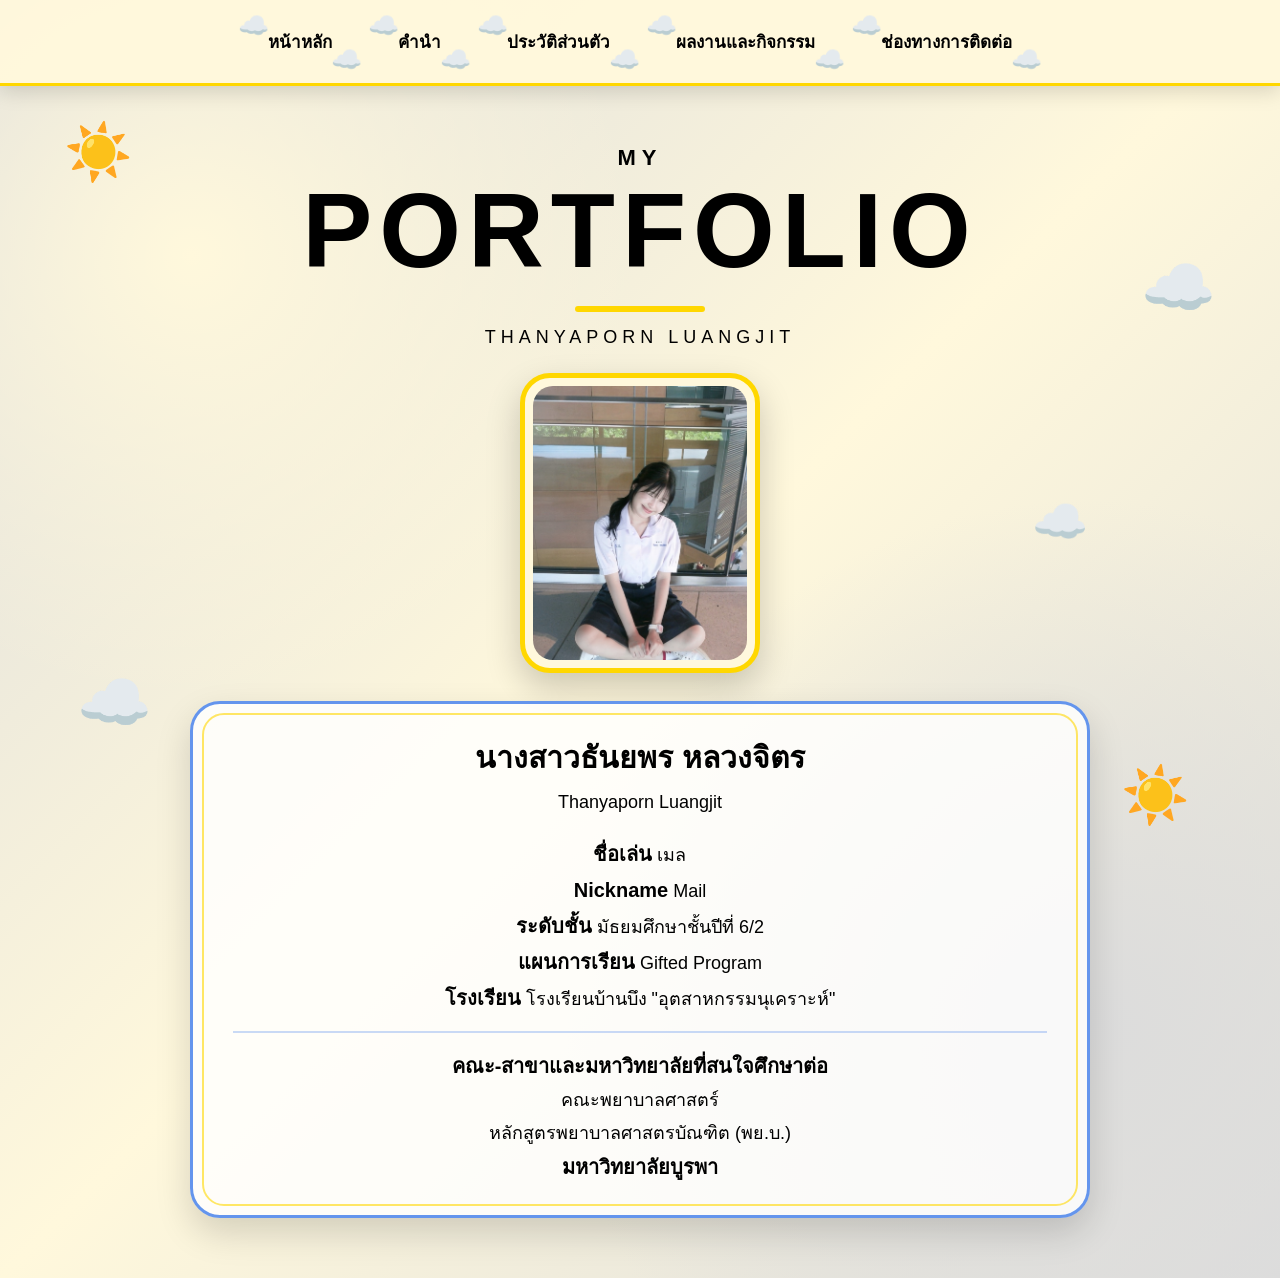
==== commit a4749894: "Update index.html" ====
--- a/index.html
+++ b/index.html
@@ -3,16 +3,401 @@
 
 <head>
 
-    <meta charset="UTF-8">
-
-    <meta name="viewport"
-          content="width=device-width, initial-scale=1.0">
-
-    <title>
-        ประวัติส่วนตัว | Portfolio
-    </title>
-
-    <link rel="stylesheet" href="style.css">
+<meta charset="UTF-8">
+
+<meta name="viewport"
+content="width=device-width, initial-scale=1.0">
+
+<title>Portfolio | Thanyaporn Luangjit</title>
+
+<style>
+
+/* =========================
+   พื้นฐาน
+========================= */
+
+*{
+    margin:0;
+    padding:0;
+    box-sizing:border-box;
+}
+
+body{
+    font-family:"Trebuchet MS","Tahoma",sans-serif;
+    color:#000000;
+    min-height:100vh;
+    overflow-x:hidden;
+
+    background:
+    radial-gradient(circle at 15% 20%,#FFF8DC 0%,transparent 30%),
+    radial-gradient(circle at 85% 80%,#DCDCDC 0%,transparent 35%),
+    linear-gradient(135deg,#DCDCDC,#FFF8DC,#DCDCDC);
+}
+
+
+/* =========================
+   เมนูด้านบน
+========================= */
+
+nav{
+    position:fixed;
+    top:0;
+    left:0;
+    width:100%;
+    z-index:1000;
+
+    background:rgba(255,248,220,0.96);
+
+    border-bottom:3px solid #FFD700;
+
+    box-shadow:0 5px 20px rgba(0,0,0,0.15);
+
+    padding:16px 20px;
+}
+
+.menu{
+    display:flex;
+    justify-content:center;
+    align-items:center;
+    flex-wrap:wrap;
+    gap:22px;
+}
+
+.menu a{
+    position:relative;
+
+    color:#000000;
+    text-decoration:none;
+
+    font-size:17px;
+    font-weight:bold;
+
+    padding:12px 22px;
+
+    transition:0.3s;
+}
+
+/* เมฆซ้าย */
+
+.menu a::before{
+    content:"☁️";
+
+    position:absolute;
+
+    left:-8px;
+    top:-5px;
+
+    font-size:25px;
+}
+
+/* เมฆขวา */
+
+.menu a::after{
+    content:"☁️";
+
+    position:absolute;
+
+    right:-8px;
+    bottom:-7px;
+
+    font-size:25px;
+}
+
+.menu a:hover{
+    color:#6495ED;
+    transform:translateY(-4px);
+}
+
+
+/* =========================
+   พระอาทิตย์
+========================= */
+
+.sun{
+    position:fixed;
+    font-size:55px;
+    z-index:1;
+    pointer-events:none;
+
+    animation:sunMove 6s ease-in-out infinite;
+}
+
+.sun1{
+    top:120px;
+    left:5%;
+}
+
+.sun2{
+    bottom:8%;
+    right:7%;
+    animation-delay:2s;
+}
+
+@keyframes sunMove{
+
+    0%,100%{
+        transform:translateY(0) rotate(0deg);
+    }
+
+    50%{
+        transform:translateY(-25px) rotate(10deg);
+    }
+}
+
+
+/* =========================
+   เมฆลอย
+========================= */
+
+.cloud{
+    position:fixed;
+    font-size:60px;
+    z-index:1;
+    pointer-events:none;
+
+    animation:cloudMove 8s ease-in-out infinite;
+}
+
+.cloud1{
+    top:28%;
+    right:5%;
+}
+
+.cloud2{
+    bottom:18%;
+    left:6%;
+    animation-delay:2s;
+}
+
+.cloud3{
+    top:55%;
+    right:15%;
+    font-size:45px;
+    animation-delay:4s;
+}
+
+@keyframes cloudMove{
+
+    0%,100%{
+        transform:translateX(0);
+    }
+
+    50%{
+        transform:translateX(35px) translateY(-15px);
+    }
+}
+
+
+/* =========================
+   หน้าแรก
+========================= */
+
+.home{
+    min-height:100vh;
+
+    padding:145px 25px 60px;
+
+    display:flex;
+    flex-direction:column;
+    align-items:center;
+    justify-content:center;
+
+    position:relative;
+    z-index:2;
+}
+
+
+/* =========================
+   หัวข้อ
+========================= */
+
+.title{
+    text-align:center;
+    margin-bottom:25px;
+}
+
+.title-small{
+    font-size:22px;
+    letter-spacing:6px;
+    font-weight:bold;
+}
+
+h1{
+    font-size:clamp(55px,9vw,105px);
+    letter-spacing:7px;
+    font-weight:900;
+}
+
+.gold-line{
+    width:130px;
+    height:6px;
+
+    background:#FFD700;
+
+    border-radius:20px;
+
+    margin:15px auto;
+}
+
+.name-en{
+    font-size:18px;
+    letter-spacing:5px;
+}
+
+
+/* =========================
+   รูปโปรไฟล์
+========================= */
+
+.profile{
+    width:240px;
+    height:300px;
+
+    padding:8px;
+
+    background:#FFF8DC;
+
+    border:5px solid #FFD700;
+
+    border-radius:30px;
+
+    box-shadow:
+    0 15px 35px rgba(0,0,0,0.2);
+
+    margin-bottom:28px;
+}
+
+.profile img{
+    width:100%;
+    height:100%;
+
+    object-fit:cover;
+
+    border-radius:20px;
+
+    display:block;
+}
+
+
+/* =========================
+   ข้อมูล
+========================= */
+
+.info-box{
+    width:min(900px,95%);
+
+    background:rgba(255,255,255,0.82);
+
+    border:3px solid #6495ED;
+
+    border-radius:30px;
+
+    padding:30px 40px;
+
+    text-align:center;
+
+    box-shadow:
+    0 15px 35px rgba(0,0,0,0.15);
+
+    position:relative;
+}
+
+.info-box::before{
+    content:"";
+
+    position:absolute;
+
+    inset:9px;
+
+    border:2px solid rgba(255,215,0,0.6);
+
+    border-radius:22px;
+
+    pointer-events:none;
+}
+
+.info-box h2{
+    position:relative;
+
+    font-size:30px;
+
+    margin-bottom:5px;
+}
+
+.info-box p{
+    position:relative;
+
+    font-size:18px;
+
+    line-height:1.8;
+}
+
+.info-box .university{
+    margin-top:15px;
+
+    padding-top:15px;
+
+    border-top:2px solid rgba(100,149,237,0.35);
+}
+
+.info-box strong{
+    font-size:20px;
+}
+
+
+/* =========================
+   มือถือ
+========================= */
+
+@media(max-width:700px){
+
+    .menu{
+        gap:4px;
+    }
+
+    .menu a{
+        font-size:12px;
+        padding:8px 13px;
+    }
+
+    .home{
+        padding-top:145px;
+    }
+
+    h1{
+        font-size:55px;
+        letter-spacing:3px;
+    }
+
+    .title-small{
+        font-size:17px;
+    }
+
+    .name-en{
+        font-size:12px;
+        letter-spacing:3px;
+    }
+
+    .profile{
+        width:200px;
+        height:255px;
+    }
+
+    .info-box{
+        padding:28px 18px;
+    }
+
+    .info-box h2{
+        font-size:23px;
+    }
+
+    .info-box p{
+        font-size:15px;
+    }
+
+}
+
+</style>
 
 </head>
 
@@ -20,242 +405,140 @@
 <body>
 
 
-<!-- MENU -->
+<!-- เมนู -->
 
 <nav>
 
-    <div class="nav-menu">
-
-        <a href="index.html">
-            หน้าหลัก
-        </a>
-
-        <a href="preface.html">
-            คำนำ
-        </a>
-
-        <a href="personal.html">
-            ประวัติส่วนตัว
-        </a>
-
-        <a href="activities.html">
-            ผลงานและกิจกรรม
-        </a>
-
-        <a href="contact.html">
-            ช่องทางการติดต่อ
-        </a>
-
-    </div>
+<div class="menu">
+
+<a href="index.html">หน้าหลัก</a>
+
+<a href="preface.html">คำนำ</a>
+
+<a href="personal.html">ประวัติส่วนตัว</a>
+
+<a href="activities.html">ผลงานและกิจกรรม</a>
+
+<a href="contact.html">ช่องทางการติดต่อ</a>
+
+</div>
 
 </nav>
 
 
-<!-- ของตกแต่ง -->
-
-<div class="floating-sun sun-1">☀️</div>
-
-<div class="floating-sun sun-2">☀️</div>
-
-<div class="floating-cloud cloud-1">☁️</div>
-
-<div class="floating-cloud cloud-2">☁️</div>
-
-<div class="floating-cloud cloud-3">☁️</div>
-
-
-<!-- ประวัติส่วนตัว -->
-
-<main class="page">
-
-
-    <h1 class="page-title">
-        ประวัติส่วนตัว
-    </h1>
-
-
-    <div class="content-box">
-
-
-        <h2 class="section-title">
-            ประวัติส่วนตัว
-        </h2>
-
-
-        <div class="personal-grid">
-
-
-            <div class="personal-item">
-
-                <strong>
-                    ชื่อ-นามสกุล
-                </strong>
-
-                <br>
-
-                นางสาวธันยพร หลวงจิตร
-
-            </div>
-
-
-            <div class="personal-item">
-
-                <strong>
-                    Name
-                </strong>
-
-                <br>
-
-                Thanyaporn Luangjit
-
-            </div>
-
-
-            <div class="personal-item">
-
-                <strong>
-                    ชื่อเล่น
-                </strong>
-
-                <br>
-
-                เมล
-
-            </div>
-
-
-            <div class="personal-item">
-
-                <strong>
-                    Nickname
-                </strong>
-
-                <br>
-
-                Mail
-
-            </div>
-
-
-            <div class="personal-item">
-
-                <strong>
-                    อายุ
-                </strong>
-
-                <br>
-
-                17 ปี
-
-            </div>
-
-
-            <div class="personal-item">
-
-                <strong>
-                    Age
-                </strong>
-
-                <br>
-
-                17 years old
-
-            </div>
-
-
-            <div class="personal-item">
-
-                <strong>
-                    วันเกิด
-                </strong>
-
-                <br>
-
-                16 มีนาคม 2552
-
-            </div>
-
-
-            <div class="personal-item">
-
-                <strong>
-                    สัญชาติ
-                </strong>
-
-                <br>
-
-                ไทย
-
-            </div>
-
-
-            <div class="personal-item">
-
-                <strong>
-                    เชื้อชาติ
-                </strong>
-
-                <br>
-
-                ไทย
-
-            </div>
-
-
-            <div class="personal-item">
-
-                <strong>
-                    ศาสนา
-                </strong>
-
-                <br>
-
-                พุทธ
-
-            </div>
-
-
-            <div class="personal-item">
-
-                <strong>
-                    ประวัติการศึกษา
-                </strong>
-
-                <br>
-
-                โรงเรียนบ้านบึง
-                "อุตสาหกรรมนุเคราะห์"
-
-            </div>
-
-
-            <div class="personal-item">
-
-                <strong>
-                    แผนการเรียน
-                </strong>
-
-                <br>
-
-                Gifted Program
-
-            </div>
-
-
-        </div>
-
-    </div>
+<!-- พระอาทิตย์ -->
+
+<div class="sun sun1">☀️</div>
+
+<div class="sun sun2">☀️</div>
+
+
+<!-- เมฆ -->
+
+<div class="cloud cloud1">☁️</div>
+
+<div class="cloud cloud2">☁️</div>
+
+<div class="cloud cloud3">☁️</div>
+
+
+<!-- หน้าแรก -->
+
+<main class="home">
+
+
+<div class="title">
+
+<div class="title-small">
+MY
+</div>
+
+<h1>
+PORTFOLIO
+</h1>
+
+<div class="gold-line"></div>
+
+<div class="name-en">
+THANYAPORN LUANGJIT
+</div>
+
+</div>
+
+
+<!-- รูป -->
+
+<div class="profile">
+
+<img src="IMG_1028.jpeg"
+alt="Thanyaporn Luangjit">
+
+</div>
+
+
+<!-- ข้อมูล -->
+
+<div class="info-box">
+
+<h2>
+นางสาวธันยพร หลวงจิตร
+</h2>
+
+<p>
+Thanyaporn Luangjit
+</p>
+
+<br>
+
+<p>
+<strong>ชื่อเล่น</strong> เมล
+</p>
+
+<p>
+<strong>Nickname</strong> Mail
+</p>
+
+<p>
+<strong>ระดับชั้น</strong>
+มัธยมศึกษาชั้นปีที่ 6/2
+</p>
+
+<p>
+<strong>แผนการเรียน</strong>
+Gifted Program
+</p>
+
+<p>
+<strong>โรงเรียน</strong>
+โรงเรียนบ้านบึง "อุตสาหกรรมนุเคราะห์"
+</p>
+
+<div class="university">
+
+<p>
+<strong>คณะ-สาขาและมหาวิทยาลัยที่สนใจศึกษาต่อ</strong>
+</p>
+
+<p>
+คณะพยาบาลศาสตร์
+</p>
+
+<p>
+หลักสูตรพยาบาลศาสตรบัณฑิต (พย.บ.)
+</p>
+
+<p>
+<strong>มหาวิทยาลัยบูรพา</strong>
+</p>
+
+</div>
+
+</div>
+
 
 </main>
 
 
-<footer>
-
-    © 2026 Thanyaporn Luangjit
-
-</footer>
-
-
 </body>
 
 </html>
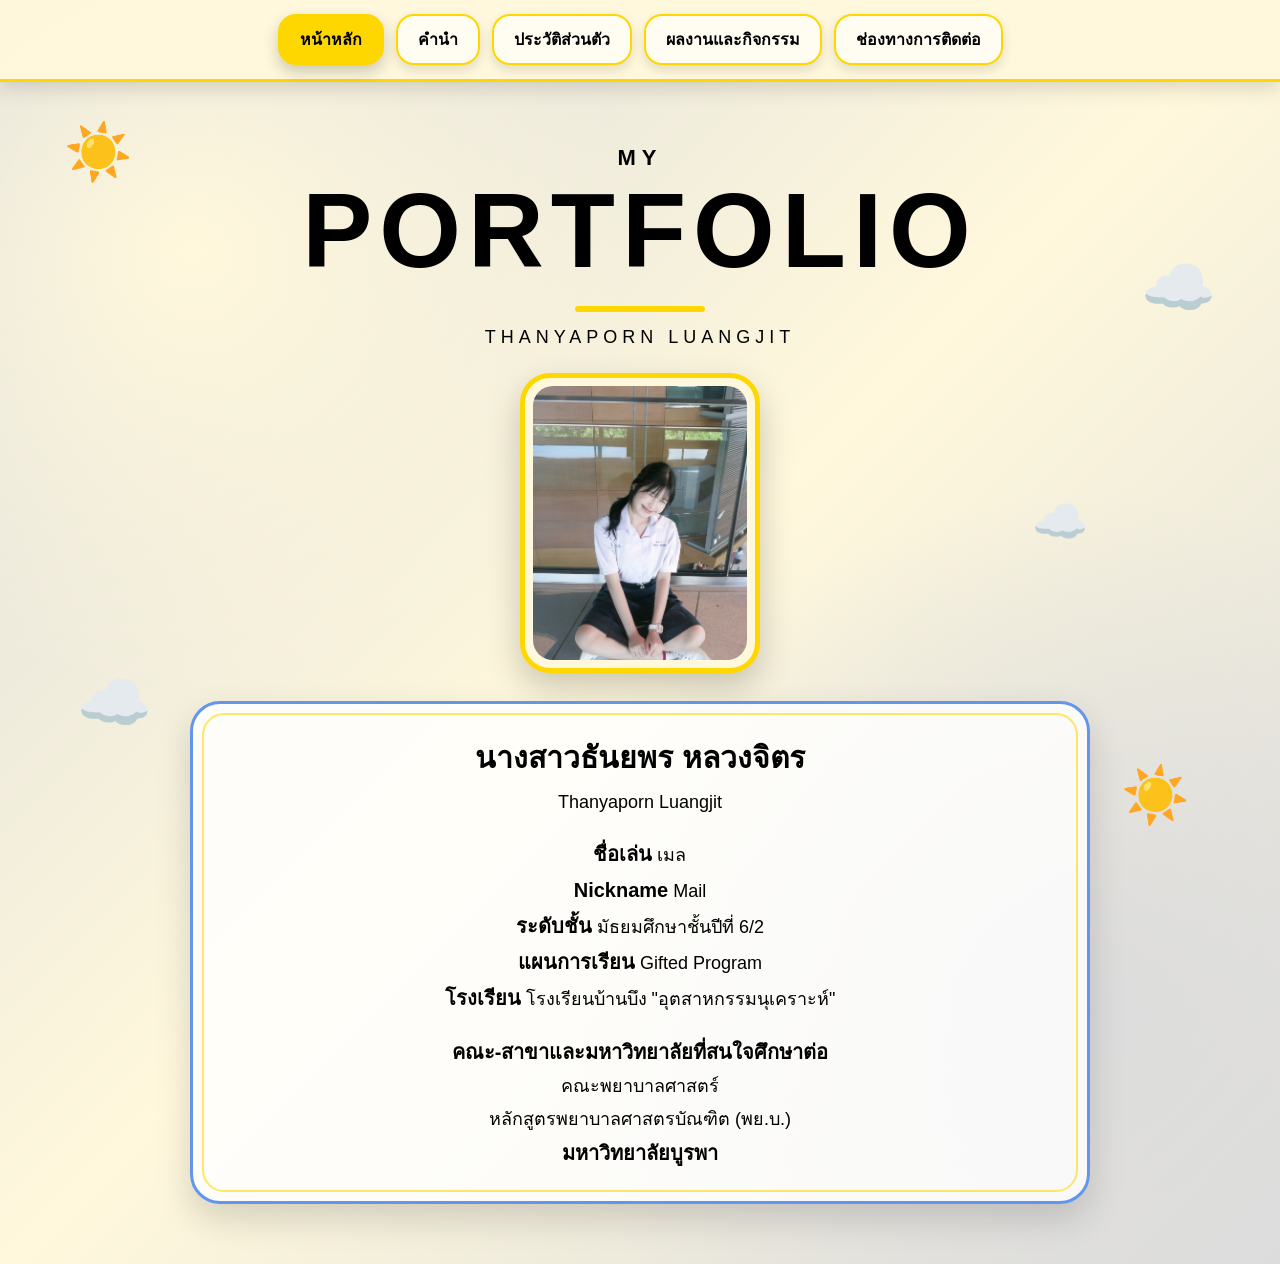
==== commit eaf0177c: "Update index.html" ====
--- a/index.html
+++ b/index.html
@@ -20,6 +20,11 @@
     margin:0;
     padding:0;
     box-sizing:border-box;
+}
+
+html,body{
+    width:100%;
+    min-height:100%;
 }
 
 body{
@@ -52,7 +57,7 @@
 
     box-shadow:0 5px 20px rgba(0,0,0,0.15);
 
-    padding:16px 20px;
+    padding:14px 20px;
 }
 
 .menu{
@@ -60,52 +65,55 @@
     justify-content:center;
     align-items:center;
     flex-wrap:wrap;
-    gap:22px;
-}
-
-.menu a{
+    gap:12px;
+}
+
+.menu button{
     position:relative;
 
     color:#000000;
-    text-decoration:none;
-
-    font-size:17px;
+
+    font-family:"Trebuchet MS","Tahoma",sans-serif;
+
+    font-size:16px;
     font-weight:bold;
 
-    padding:12px 22px;
-
-    transition:0.3s;
-}
-
-/* เมฆซ้าย */
-
-.menu a::before{
-    content:"☁️";
-
-    position:absolute;
-
-    left:-8px;
-    top:-5px;
-
-    font-size:25px;
-}
-
-/* เมฆขวา */
-
-.menu a::after{
-    content:"☁️";
-
-    position:absolute;
-
-    right:-8px;
-    bottom:-7px;
-
-    font-size:25px;
-}
-
-.menu a:hover{
-    color:#6495ED;
+    padding:11px 20px;
+
+    background:#FFFDF2;
+
+    border:2px solid #FFD700;
+
+    border-radius:18px;
+
+    cursor:pointer;
+
+    box-shadow:
+    0 5px 12px rgba(0,0,0,0.12);
+
+    transition:all 0.3s ease;
+}
+
+.menu button:hover{
+    background:#FFD700;
+
     transform:translateY(-4px);
+
+    box-shadow:
+    0 9px 18px rgba(0,0,0,0.20);
+}
+
+.menu button.active{
+    background:#FFD700;
+
+    color:#000000;
+
+    box-shadow:
+    0 7px 16px rgba(0,0,0,0.20);
+}
+
+.menu button:active{
+    transform:scale(0.96);
 }
 
 
@@ -115,8 +123,11 @@
 
 .sun{
     position:fixed;
+
     font-size:55px;
+
     z-index:1;
+
     pointer-events:none;
 
     animation:sunMove 6s ease-in-out infinite;
@@ -130,6 +141,7 @@
 .sun2{
     bottom:8%;
     right:7%;
+
     animation-delay:2s;
 }
 
@@ -146,13 +158,16 @@
 
 
 /* =========================
-   เมฆลอย
+   เมฆ
 ========================= */
 
 .cloud{
     position:fixed;
+
     font-size:60px;
+
     z-index:1;
+
     pointer-events:none;
 
     animation:cloudMove 8s ease-in-out infinite;
@@ -166,13 +181,16 @@
 .cloud2{
     bottom:18%;
     left:6%;
+
     animation-delay:2s;
 }
 
 .cloud3{
     top:55%;
     right:15%;
+
     font-size:45px;
+
     animation-delay:4s;
 }
 
@@ -183,27 +201,53 @@
     }
 
     50%{
-        transform:translateX(35px) translateY(-15px);
-    }
-}
-
-
-/* =========================
-   หน้าแรก
-========================= */
-
-.home{
+        transform:
+        translateX(35px)
+        translateY(-15px);
+    }
+}
+
+
+/* =========================
+   ระบบเปลี่ยนหน้า
+========================= */
+
+.page{
+    display:none;
+
     min-height:100vh;
 
-    padding:145px 25px 60px;
-
+    padding:
+    145px 25px 60px;
+
+    position:relative;
+
+    z-index:2;
+
+    animation:pageShow 0.5s ease;
+}
+
+.page.active{
     display:flex;
+
     flex-direction:column;
+
     align-items:center;
+
     justify-content:center;
-
-    position:relative;
-    z-index:2;
+}
+
+@keyframes pageShow{
+
+    from{
+        opacity:0;
+        transform:translateY(15px);
+    }
+
+    to{
+        opacity:1;
+        transform:translateY(0);
+    }
 }
 
 
@@ -213,23 +257,29 @@
 
 .title{
     text-align:center;
+
     margin-bottom:25px;
 }
 
 .title-small{
     font-size:22px;
+
     letter-spacing:6px;
+
     font-weight:bold;
 }
 
 h1{
     font-size:clamp(55px,9vw,105px);
+
     letter-spacing:7px;
+
     font-weight:900;
 }
 
 .gold-line{
     width:130px;
+
     height:6px;
 
     background:#FFD700;
@@ -241,6 +291,7 @@
 
 .name-en{
     font-size:18px;
+
     letter-spacing:5px;
 }
 
@@ -262,7 +313,7 @@
     border-radius:30px;
 
     box-shadow:
-    0 15px 35px rgba(0,0,0,0.2);
+    0 15px 35px rgba(0,0,0,0.20);
 
     margin-bottom:28px;
 }
@@ -280,7 +331,7 @@
 
 
 /* =========================
-   ข้อมูล
+   กล่องข้อมูล
 ========================= */
 
 .info-box{
@@ -332,40 +383,215 @@
     line-height:1.8;
 }
 
-.info-box .university{
-    margin-top:15px;
-
-    padding-top:15px;
-
-    border-top:2px solid rgba(100,149,237,0.35);
-}
-
 .info-box strong{
     font-size:20px;
 }
 
 
 /* =========================
+   หัวข้อของแต่ละหน้า
+========================= */
+
+.page-title{
+    font-size:45px;
+
+    font-weight:900;
+
+    text-align:center;
+
+    margin-bottom:25px;
+
+    letter-spacing:2px;
+}
+
+.page-title::after{
+    content:"";
+
+    display:block;
+
+    width:100px;
+
+    height:5px;
+
+    background:#FFD700;
+
+    border-radius:20px;
+
+    margin:12px auto;
+}
+
+
+/* =========================
+   กล่องเนื้อหาแต่ละหน้า
+========================= */
+
+.content-box{
+    width:min(900px,95%);
+
+    background:rgba(255,255,255,0.88);
+
+    border:3px solid #6495ED;
+
+    border-radius:30px;
+
+    padding:35px 45px;
+
+    text-align:center;
+
+    box-shadow:
+    0 15px 35px rgba(0,0,0,0.15);
+
+    position:relative;
+}
+
+.content-box::before{
+    content:"";
+
+    position:absolute;
+
+    inset:9px;
+
+    border:2px solid rgba(255,215,0,0.55);
+
+    border-radius:22px;
+
+    pointer-events:none;
+}
+
+.content-box h2{
+    position:relative;
+
+    font-size:27px;
+
+    margin-bottom:15px;
+}
+
+.content-box p{
+    position:relative;
+
+    font-size:18px;
+
+    line-height:1.9;
+
+    margin:7px 0;
+}
+
+
+/* =========================
+   การ์ดข้อมูล
+========================= */
+
+.card-container{
+    position:relative;
+
+    display:grid;
+
+    grid-template-columns:
+    repeat(2,1fr);
+
+    gap:20px;
+
+    margin-top:15px;
+}
+
+.card{
+    background:#FFFDF2;
+
+    border:2px solid #FFD700;
+
+    border-radius:22px;
+
+    padding:25px 20px;
+
+    transition:0.3s;
+
+    box-shadow:
+    0 7px 18px rgba(0,0,0,0.10);
+}
+
+.card:hover{
+    transform:translateY(-5px);
+
+    box-shadow:
+    0 12px 25px rgba(0,0,0,0.17);
+}
+
+.card h3{
+    font-size:21px;
+
+    margin-bottom:8px;
+}
+
+.card p{
+    font-size:16px;
+}
+
+
+/* =========================
+   ลิงก์ติดต่อ
+========================= */
+
+.contact-link{
+    position:relative;
+
+    display:inline-block;
+
+    margin:10px;
+
+    padding:12px 25px;
+
+    background:#FFFDF2;
+
+    color:#000;
+
+    text-decoration:none;
+
+    border:2px solid #FFD700;
+
+    border-radius:18px;
+
+    font-weight:bold;
+
+    transition:0.3s;
+}
+
+.contact-link:hover{
+    background:#FFD700;
+
+    transform:translateY(-4px);
+}
+
+
+/* =========================
    มือถือ
 ========================= */
 
 @media(max-width:700px){
 
+    nav{
+        padding:10px 8px;
+    }
+
     .menu{
-        gap:4px;
-    }
-
-    .menu a{
-        font-size:12px;
-        padding:8px 13px;
-    }
-
-    .home{
-        padding-top:145px;
+        gap:6px;
+    }
+
+    .menu button{
+        font-size:11px;
+
+        padding:8px 11px;
+
+        border-radius:13px;
+    }
+
+    .page{
+        padding:
+        135px 15px 45px;
     }
 
     h1{
         font-size:55px;
+
         letter-spacing:3px;
     }
 
@@ -375,6 +601,7 @@
 
     .name-en{
         font-size:12px;
+
         letter-spacing:3px;
     }
 
@@ -395,6 +622,31 @@
         font-size:15px;
     }
 
+    .page-title{
+        font-size:32px;
+    }
+
+    .content-box{
+        padding:28px 18px;
+    }
+
+    .content-box h2{
+        font-size:23px;
+    }
+
+    .content-box p{
+        font-size:15px;
+    }
+
+    .card-container{
+        grid-template-columns:1fr;
+    }
+
+    .sun,
+    .cloud{
+        font-size:40px;
+    }
+
 }
 
 </style>
@@ -405,36 +657,48 @@
 <body>
 
 
-<!-- เมนู -->
+<!-- =========================
+     เมนู
+========================= -->
 
 <nav>
 
 <div class="menu">
 
-<a href="index.html">หน้าหลัก</a>
-
-<a href="preface.html">คำนำ</a>
-
-<a href="personal.html">ประวัติส่วนตัว</a>
-
-<a href="activities.html">ผลงานและกิจกรรม</a>
-
-<a href="contact.html">ช่องทางการติดต่อ</a>
+<button class="active"
+onclick="showPage('home',this)">
+หน้าหลัก
+</button>
+
+<button onclick="showPage('preface',this)">
+คำนำ
+</button>
+
+<button onclick="showPage('personal',this)">
+ประวัติส่วนตัว
+</button>
+
+<button onclick="showPage('activities',this)">
+ผลงานและกิจกรรม
+</button>
+
+<button onclick="showPage('contact',this)">
+ช่องทางการติดต่อ
+</button>
 
 </div>
 
 </nav>
 
 
-<!-- พระอาทิตย์ -->
+<!-- =========================
+     ตกแต่ง
+========================= -->
 
 <div class="sun sun1">☀️</div>
 
 <div class="sun sun2">☀️</div>
 
-
-<!-- เมฆ -->
-
 <div class="cloud cloud1">☁️</div>
 
 <div class="cloud cloud2">☁️</div>
@@ -442,10 +706,11 @@
 <div class="cloud cloud3">☁️</div>
 
 
-<!-- หน้าแรก -->
-
-<main class="home">
-
+<!-- ==================================================
+     หน้า 1 : หน้าหลัก
+================================================== -->
+
+<section id="home" class="page active">
 
 <div class="title">
 
@@ -466,8 +731,6 @@
 </div>
 
 
-<!-- รูป -->
-
 <div class="profile">
 
 <img src="IMG_1028.jpeg"
@@ -475,8 +738,6 @@
 
 </div>
 
-
-<!-- ข้อมูล -->
 
 <div class="info-box">
 
@@ -513,7 +774,7 @@
 โรงเรียนบ้านบึง "อุตสาหกรรมนุเคราะห์"
 </p>
 
-<div class="university">
+<br>
 
 <p>
 <strong>คณะ-สาขาและมหาวิทยาลัยที่สนใจศึกษาต่อ</strong>
@@ -533,10 +794,306 @@
 
 </div>
 
-</div>
-
-
-</main>
+</section>
+
+
+<!-- ==================================================
+     หน้า 2 : คำนำ
+================================================== -->
+
+<section id="preface" class="page">
+
+<h1 class="page-title">
+คำนำ
+</h1>
+
+<div class="content-box">
+
+<h2>
+Portfolio ของฉัน
+</h2>
+
+<p>
+แฟ้มสะสมผลงานฉบับนี้จัดทำขึ้นเพื่อรวบรวม
+ประวัติส่วนตัว ความรู้ ความสามารถ ผลงาน
+กิจกรรม และประสบการณ์ต่าง ๆ ที่ได้สั่งสมมา
+ตลอดช่วงการศึกษา
+</p>
+
+<p>
+ข้าพเจ้าหวังว่าแฟ้มสะสมผลงานเล่มนี้
+จะช่วยแสดงให้เห็นถึงความตั้งใจ
+ความสามารถ และความพร้อมในการศึกษาต่อ
+ในระดับมหาวิทยาลัย
+</p>
+
+<p>
+ขอขอบพระคุณคุณครู ผู้ปกครอง
+และทุกคนที่ให้คำแนะนำและสนับสนุน
+ข้าพเจ้าในการทำแฟ้มสะสมผลงานฉบับนี้
+</p>
+
+</div>
+
+</section>
+
+
+<!-- ==================================================
+     หน้า 3 : ประวัติส่วนตัว
+================================================== -->
+
+<section id="personal" class="page">
+
+<h1 class="page-title">
+ประวัติส่วนตัว
+</h1>
+
+<div class="content-box">
+
+<div class="card-container">
+
+<div class="card">
+
+<h3>
+👩‍🎓 ข้อมูลส่วนตัว
+</h3>
+
+<p>
+ชื่อ : ธันยพร หลวงจิตร
+</p>
+
+<p>
+ชื่อเล่น : เมล
+</p>
+
+<p>
+ระดับชั้น : ม.6/2
+</p>
+
+</div>
+
+
+<div class="card">
+
+<h3>
+🏫 ข้อมูลการศึกษา
+</h3>
+
+<p>
+โรงเรียนบ้านบึง
+"อุตสาหกรรมนุเคราะห์"
+</p>
+
+<p>
+แผนการเรียน Gifted Program
+</p>
+
+</div>
+
+
+<div class="card">
+
+<h3>
+🎯 เป้าหมาย
+</h3>
+
+<p>
+ศึกษาต่อในระดับมหาวิทยาลัย
+</p>
+
+<p>
+คณะพยาบาลศาสตร์
+</p>
+
+</div>
+
+
+<div class="card">
+
+<h3>
+💡 ความสนใจ
+</h3>
+
+<p>
+การดูแลสุขภาพ
+</p>
+
+<p>
+วิทยาศาสตร์และการแพทย์
+</p>
+
+</div>
+
+</div>
+
+</div>
+
+</section>
+
+
+<!-- ==================================================
+     หน้า 4 : ผลงานและกิจกรรม
+================================================== -->
+
+<section id="activities" class="page">
+
+<h1 class="page-title">
+ผลงานและกิจกรรม
+</h1>
+
+<div class="content-box">
+
+<div class="card-container">
+
+<div class="card">
+
+<h3>
+🏆 ผลงาน
+</h3>
+
+<p>
+รวบรวมผลงานด้านการเรียน
+และผลงานที่ภาคภูมิใจ
+</p>
+
+</div>
+
+
+<div class="card">
+
+<h3>
+🎨 กิจกรรม
+</h3>
+
+<p>
+กิจกรรมภายในโรงเรียน
+และกิจกรรมที่เข้าร่วม
+</p>
+
+</div>
+
+
+<div class="card">
+
+<h3>
+🔬 วิชาการ
+</h3>
+
+<p>
+กิจกรรมและโครงงาน
+ด้านวิทยาศาสตร์
+</p>
+
+</div>
+
+
+<div class="card">
+
+<h3>
+🤝 จิตอาสา
+</h3>
+
+<p>
+กิจกรรมที่ได้ช่วยเหลือ
+โรงเรียนและสังคม
+</p>
+
+</div>
+
+</div>
+
+</div>
+
+</section>
+
+
+<!-- ==================================================
+     หน้า 5 : ช่องทางการติดต่อ
+================================================== -->
+
+<section id="contact" class="page">
+
+<h1 class="page-title">
+ช่องทางการติดต่อ
+</h1>
+
+<div class="content-box">
+
+<h2>
+📱 Contact Me
+</h2>
+
+<p>
+สามารถติดต่อได้ผ่านช่องทางต่าง ๆ
+</p>
+
+<br>
+
+<a href="#" class="contact-link">
+Instagram
+</a>
+
+<a href="#" class="contact-link">
+Facebook
+</a>
+
+<a href="#" class="contact-link">
+Email
+</a>
+
+<p>
+📍 Chonburi, Thailand
+</p>
+
+</div>
+
+</section>
+
+
+<!-- =========================
+     JavaScript
+========================= -->
+
+<script>
+
+function showPage(pageId, button){
+
+    /* ซ่อนทุกหน้า */
+
+    const pages =
+    document.querySelectorAll(".page");
+
+    pages.forEach(function(page){
+
+        page.classList.remove("active");
+
+    });
+
+
+    /* แสดงหน้าที่เลือก */
+
+    const selectedPage =
+    document.getElementById(pageId);
+
+    selectedPage.classList.add("active");
+
+
+    /* เปลี่ยนปุ่มที่ active */
+
+    const buttons =
+    document.querySelectorAll(".menu button");
+
+    buttons.forEach(function(btn){
+
+        btn.classList.remove("active");
+
+    });
+
+    button.classList.add("active");
+
+}
+
+</script>
 
 
 </body>
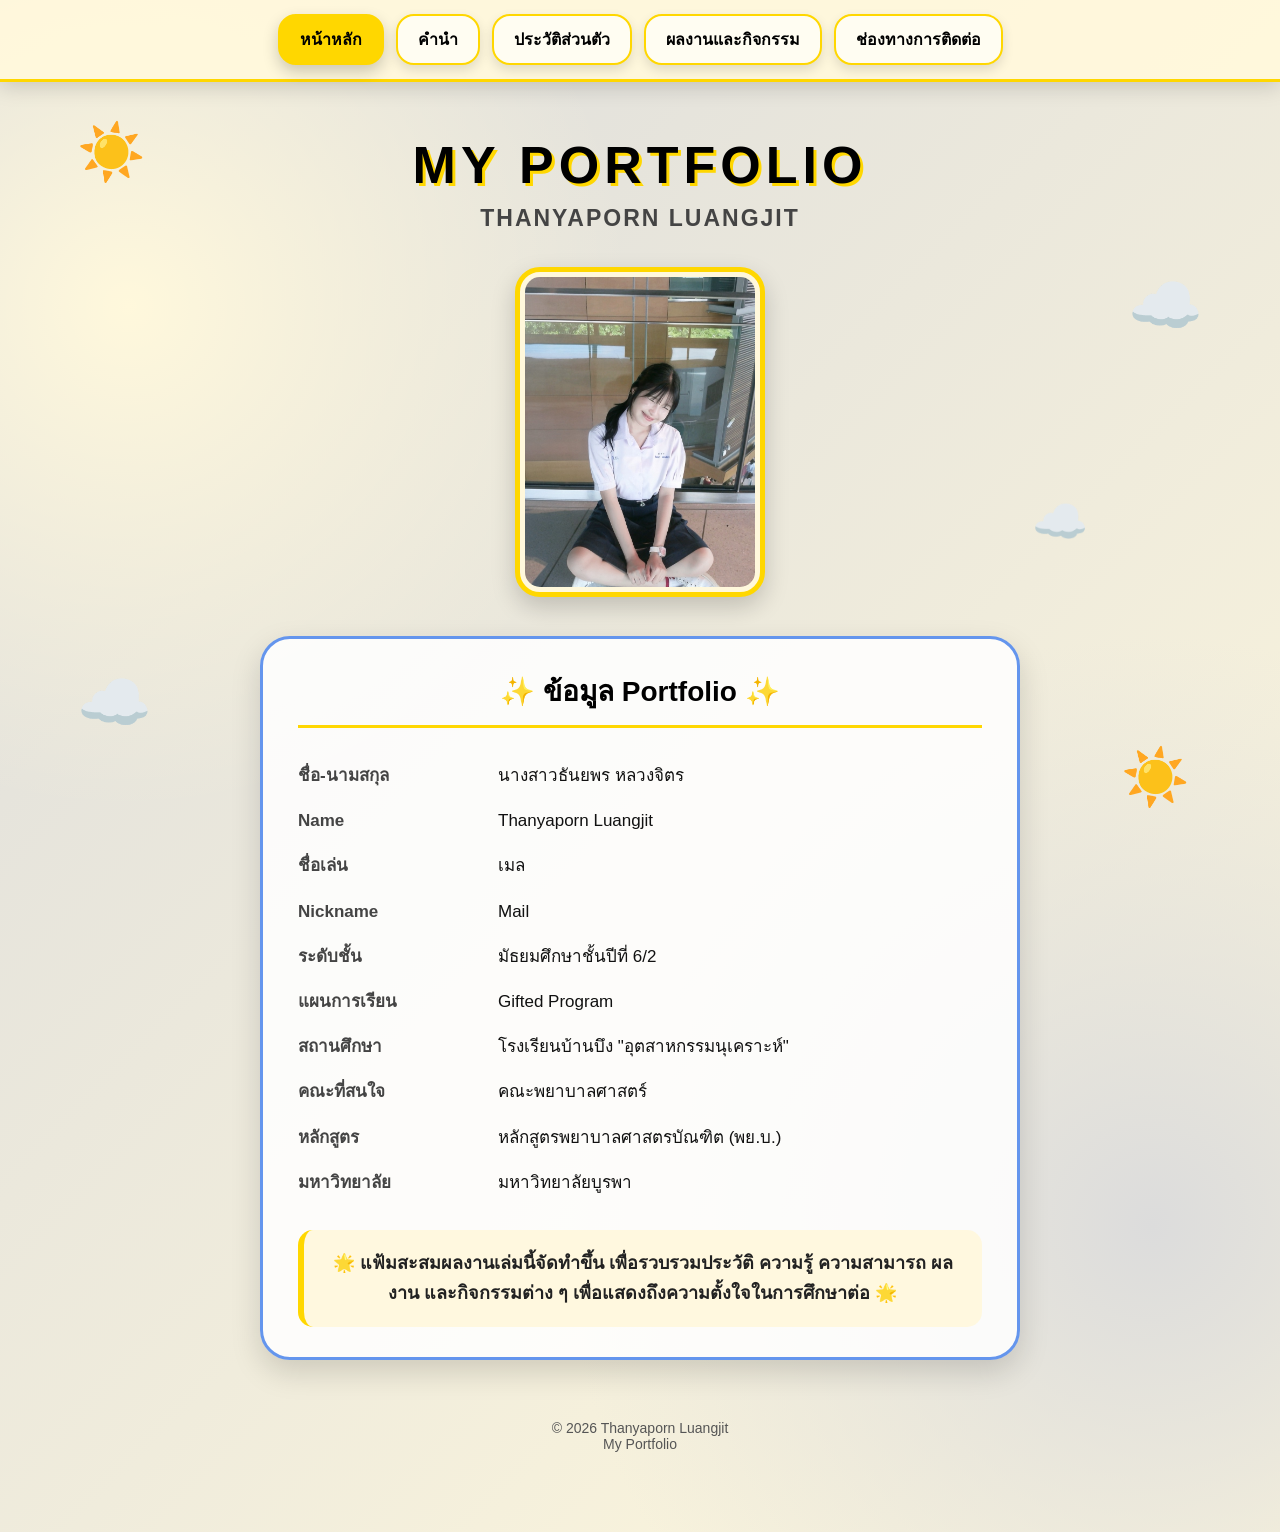
==== commit 13127bdd: "Update index.html" ====
--- a/index.html
+++ b/index.html
@@ -2,81 +2,100 @@
 <html lang="th">
 
 <head>
-
 <meta charset="UTF-8">
-
-<meta name="viewport"
-content="width=device-width, initial-scale=1.0">
-
-<title>Portfolio | Thanyaporn Luangjit</title>
+<meta name="viewport" content="width=device-width, initial-scale=1.0">
+
+<title>MY PORTFOLIO</title>
 
 <style>
 
 /* =========================
-   พื้นฐาน
+   RESET
 ========================= */
 
 *{
     margin:0;
     padding:0;
     box-sizing:border-box;
-}
-
-html,body{
-    width:100%;
-    min-height:100%;
-}
+    font-family:"Trebuchet MS","Tahoma",sans-serif;
+}
+
+
+/* =========================
+   BODY
+========================= */
 
 body{
-    font-family:"Trebuchet MS","Tahoma",sans-serif;
-    color:#000000;
     min-height:100vh;
+
+    background:
+    radial-gradient(
+        circle at 10% 20%,
+        #FFF8DC,
+        transparent 30%
+    ),
+    radial-gradient(
+        circle at 90% 80%,
+        #DCDCDC,
+        transparent 35%
+    ),
+    linear-gradient(
+        135deg,
+        #DCDCDC,
+        #FFF8DC
+    );
+
+    color:#222;
+
+    padding-top:100px;
+
     overflow-x:hidden;
-
-    background:
-    radial-gradient(circle at 15% 20%,#FFF8DC 0%,transparent 30%),
-    radial-gradient(circle at 85% 80%,#DCDCDC 0%,transparent 35%),
-    linear-gradient(135deg,#DCDCDC,#FFF8DC,#DCDCDC);
-}
-
-
-/* =========================
-   เมนูด้านบน
+}
+
+
+/* =========================
+   NAVIGATION
 ========================= */
 
 nav{
     position:fixed;
+
     top:0;
     left:0;
+
     width:100%;
+
     z-index:1000;
 
+    padding:14px 20px;
+
     background:rgba(255,248,220,0.96);
 
     border-bottom:3px solid #FFD700;
 
-    box-shadow:0 5px 20px rgba(0,0,0,0.15);
-
-    padding:14px 20px;
-}
+    box-shadow:
+        0 5px 20px rgba(0,0,0,0.15);
+}
+
 
 .menu{
     display:flex;
+
     justify-content:center;
     align-items:center;
+
     flex-wrap:wrap;
+
     gap:12px;
 }
 
-.menu button{
-    position:relative;
-
+
+.menu a{
     color:#000000;
 
-    font-family:"Trebuchet MS","Tahoma",sans-serif;
+    font-weight:bold;
 
     font-size:16px;
-    font-weight:bold;
 
     padding:11px 20px;
 
@@ -86,39 +105,39 @@
 
     border-radius:18px;
 
-    cursor:pointer;
-
     box-shadow:
-    0 5px 12px rgba(0,0,0,0.12);
-
-    transition:all 0.3s ease;
-}
-
-.menu button:hover{
+        0 5px 12px rgba(0,0,0,0.12);
+
+    transition:0.3s ease;
+
+    text-decoration:none;
+
+    display:inline-block;
+}
+
+
+.menu a:hover{
     background:#FFD700;
 
     transform:translateY(-4px);
 
     box-shadow:
-    0 9px 18px rgba(0,0,0,0.20);
-}
-
-.menu button.active{
+        0 9px 18px rgba(0,0,0,0.20);
+}
+
+
+.menu a.active{
     background:#FFD700;
 
     color:#000000;
 
     box-shadow:
-    0 7px 16px rgba(0,0,0,0.20);
-}
-
-.menu button:active{
-    transform:scale(0.96);
-}
-
-
-/* =========================
-   พระอาทิตย์
+        0 7px 16px rgba(0,0,0,0.20);
+}
+
+
+/* =========================
+   DECORATION
 ========================= */
 
 .sun{
@@ -126,57 +145,48 @@
 
     font-size:55px;
 
+    pointer-events:none;
+
     z-index:1;
 
-    pointer-events:none;
-
-    animation:sunMove 6s ease-in-out infinite;
-}
+    animation:
+        float 6s ease-in-out infinite;
+}
+
 
 .sun1{
     top:120px;
-    left:5%;
-}
+    left:6%;
+}
+
 
 .sun2{
-    bottom:8%;
+    bottom:10%;
     right:7%;
 
     animation-delay:2s;
 }
 
-@keyframes sunMove{
-
-    0%,100%{
-        transform:translateY(0) rotate(0deg);
-    }
-
-    50%{
-        transform:translateY(-25px) rotate(10deg);
-    }
-}
-
-
-/* =========================
-   เมฆ
-========================= */
 
 .cloud{
     position:fixed;
 
     font-size:60px;
 
+    pointer-events:none;
+
     z-index:1;
 
-    pointer-events:none;
-
-    animation:cloudMove 8s ease-in-out infinite;
-}
+    animation:
+        cloud 8s ease-in-out infinite;
+}
+
 
 .cloud1{
-    top:28%;
-    right:5%;
-}
+    top:30%;
+    right:6%;
+}
+
 
 .cloud2{
     bottom:18%;
@@ -185,6 +195,7 @@
     animation-delay:2s;
 }
 
+
 .cloud3{
     top:55%;
     right:15%;
@@ -194,7 +205,25 @@
     animation-delay:4s;
 }
 
-@keyframes cloudMove{
+
+/* =========================
+   ANIMATION
+========================= */
+
+@keyframes float{
+
+    0%,100%{
+        transform:translateY(0);
+    }
+
+    50%{
+        transform:translateY(-25px);
+    }
+
+}
+
+
+@keyframes cloud{
 
     0%,100%{
         transform:translateX(0);
@@ -202,381 +231,263 @@
 
     50%{
         transform:
-        translateX(35px)
-        translateY(-15px);
-    }
-}
-
-
-/* =========================
-   ระบบเปลี่ยนหน้า
-========================= */
-
-.page{
-    display:none;
-
-    min-height:100vh;
-
-    padding:
-    145px 25px 60px;
+            translateX(30px)
+            translateY(-15px);
+    }
+
+}
+
+
+/* =========================
+   MAIN
+========================= */
+
+.container{
 
     position:relative;
 
-    z-index:2;
-
-    animation:pageShow 0.5s ease;
-}
-
-.page.active{
+    z-index:5;
+
+    width:90%;
+
+    max-width:1000px;
+
+    margin:auto;
+
+    text-align:center;
+
+    padding:35px 20px 60px;
+
+}
+
+
+/* =========================
+   TITLE
+========================= */
+
+.title{
+
+    color:#000000;
+
+    font-size:52px;
+
+    letter-spacing:5px;
+
+    font-weight:bold;
+
+    margin-bottom:10px;
+
+    text-shadow:
+        3px 3px 0 #FFD700;
+}
+
+
+.subtitle{
+
+    font-size:23px;
+
+    font-weight:bold;
+
+    color:#444;
+
+    letter-spacing:2px;
+
+    margin-bottom:35px;
+}
+
+
+/* =========================
+   PROFILE IMAGE
+========================= */
+
+.profile-image{
+
+    width:250px;
+
+    height:330px;
+
+    object-fit:cover;
+
+    border:5px solid #FFD700;
+
+    border-radius:25px;
+
+    padding:5px;
+
+    background:#FFF8DC;
+
+    box-shadow:
+        0 10px 25px rgba(0,0,0,0.18);
+
+    margin-bottom:35px;
+
+    transition:0.3s ease;
+}
+
+
+.profile-image:hover{
+
+    transform:
+        translateY(-5px)
+        scale(1.02);
+
+    box-shadow:
+        0 15px 30px rgba(0,0,0,0.22);
+}
+
+
+/* =========================
+   INFORMATION CARD
+========================= */
+
+.info-card{
+
+    width:100%;
+
+    max-width:760px;
+
+    margin:auto;
+
+    padding:30px 35px;
+
+    background:
+        rgba(255,255,255,0.84);
+
+    border:
+
+        3px solid #6495ED;
+
+    border-radius:30px;
+
+    box-shadow:
+        0 12px 30px rgba(0,0,0,0.15);
+
+    text-align:left;
+}
+
+
+.info-card h2{
+
+    text-align:center;
+
+    font-size:28px;
+
+    margin-bottom:25px;
+
+    color:#000000;
+
+    border-bottom:
+
+        3px solid #FFD700;
+
+    padding-bottom:12px;
+}
+
+
+.info-row{
+
     display:flex;
 
-    flex-direction:column;
-
-    align-items:center;
-
-    justify-content:center;
-}
-
-@keyframes pageShow{
-
-    from{
-        opacity:0;
-        transform:translateY(15px);
-    }
-
-    to{
-        opacity:1;
-        transform:translateY(0);
-    }
-}
-
-
-/* =========================
-   หัวข้อ
-========================= */
-
-.title{
+    align-items:flex-start;
+
+    gap:10px;
+
+    padding:9px 0;
+
+    font-size:17px;
+
+    line-height:1.6;
+}
+
+
+.info-label{
+
+    min-width:190px;
+
+    font-weight:bold;
+
+    color:#444;
+}
+
+
+.info-value{
+
+    color:#111;
+
+    flex:1;
+}
+
+
+/* =========================
+   HIGHLIGHT
+========================= */
+
+.highlight{
+
+    margin-top:25px;
+
+    padding:18px 20px;
+
+    background:
+        rgba(255,248,220,0.9);
+
+    border-left:
+
+        6px solid #FFD700;
+
+    border-radius:15px;
+
+    font-size:18px;
+
+    line-height:1.7;
+
     text-align:center;
 
-    margin-bottom:25px;
-}
-
-.title-small{
-    font-size:22px;
-
-    letter-spacing:6px;
-
     font-weight:bold;
 }
 
-h1{
-    font-size:clamp(55px,9vw,105px);
-
-    letter-spacing:7px;
-
-    font-weight:900;
-}
-
-.gold-line{
-    width:130px;
-
-    height:6px;
-
-    background:#FFD700;
-
-    border-radius:20px;
-
-    margin:15px auto;
-}
-
-.name-en{
-    font-size:18px;
-
-    letter-spacing:5px;
-}
-
-
-/* =========================
-   รูปโปรไฟล์
-========================= */
-
-.profile{
-    width:240px;
-    height:300px;
-
-    padding:8px;
-
-    background:#FFF8DC;
-
-    border:5px solid #FFD700;
-
-    border-radius:30px;
-
-    box-shadow:
-    0 15px 35px rgba(0,0,0,0.20);
-
-    margin-bottom:28px;
-}
-
-.profile img{
-    width:100%;
-    height:100%;
-
-    object-fit:cover;
-
-    border-radius:20px;
-
-    display:block;
-}
-
-
-/* =========================
-   กล่องข้อมูล
-========================= */
-
-.info-box{
-    width:min(900px,95%);
-
-    background:rgba(255,255,255,0.82);
-
-    border:3px solid #6495ED;
-
-    border-radius:30px;
-
-    padding:30px 40px;
+
+/* =========================
+   FOOTER
+========================= */
+
+footer{
+
+    margin-top:40px;
+
+    padding:20px;
 
     text-align:center;
 
-    box-shadow:
-    0 15px 35px rgba(0,0,0,0.15);
-
-    position:relative;
-}
-
-.info-box::before{
-    content:"";
-
-    position:absolute;
-
-    inset:9px;
-
-    border:2px solid rgba(255,215,0,0.6);
-
-    border-radius:22px;
-
-    pointer-events:none;
-}
-
-.info-box h2{
-    position:relative;
-
-    font-size:30px;
-
-    margin-bottom:5px;
-}
-
-.info-box p{
-    position:relative;
-
-    font-size:18px;
-
-    line-height:1.8;
-}
-
-.info-box strong{
-    font-size:20px;
-}
-
-
-/* =========================
-   หัวข้อของแต่ละหน้า
-========================= */
-
-.page-title{
-    font-size:45px;
-
-    font-weight:900;
-
-    text-align:center;
-
-    margin-bottom:25px;
-
-    letter-spacing:2px;
-}
-
-.page-title::after{
-    content:"";
-
-    display:block;
-
-    width:100px;
-
-    height:5px;
-
-    background:#FFD700;
-
-    border-radius:20px;
-
-    margin:12px auto;
-}
-
-
-/* =========================
-   กล่องเนื้อหาแต่ละหน้า
-========================= */
-
-.content-box{
-    width:min(900px,95%);
-
-    background:rgba(255,255,255,0.88);
-
-    border:3px solid #6495ED;
-
-    border-radius:30px;
-
-    padding:35px 45px;
-
-    text-align:center;
-
-    box-shadow:
-    0 15px 35px rgba(0,0,0,0.15);
-
-    position:relative;
-}
-
-.content-box::before{
-    content:"";
-
-    position:absolute;
-
-    inset:9px;
-
-    border:2px solid rgba(255,215,0,0.55);
-
-    border-radius:22px;
-
-    pointer-events:none;
-}
-
-.content-box h2{
-    position:relative;
-
-    font-size:27px;
-
-    margin-bottom:15px;
-}
-
-.content-box p{
-    position:relative;
-
-    font-size:18px;
-
-    line-height:1.9;
-
-    margin:7px 0;
-}
-
-
-/* =========================
-   การ์ดข้อมูล
-========================= */
-
-.card-container{
-    position:relative;
-
-    display:grid;
-
-    grid-template-columns:
-    repeat(2,1fr);
-
-    gap:20px;
-
-    margin-top:15px;
-}
-
-.card{
-    background:#FFFDF2;
-
-    border:2px solid #FFD700;
-
-    border-radius:22px;
-
-    padding:25px 20px;
-
-    transition:0.3s;
-
-    box-shadow:
-    0 7px 18px rgba(0,0,0,0.10);
-}
-
-.card:hover{
-    transform:translateY(-5px);
-
-    box-shadow:
-    0 12px 25px rgba(0,0,0,0.17);
-}
-
-.card h3{
-    font-size:21px;
-
-    margin-bottom:8px;
-}
-
-.card p{
-    font-size:16px;
-}
-
-
-/* =========================
-   ลิงก์ติดต่อ
-========================= */
-
-.contact-link{
-    position:relative;
-
-    display:inline-block;
-
-    margin:10px;
-
-    padding:12px 25px;
-
-    background:#FFFDF2;
-
-    color:#000;
-
-    text-decoration:none;
-
-    border:2px solid #FFD700;
-
-    border-radius:18px;
-
-    font-weight:bold;
-
-    transition:0.3s;
-}
-
-.contact-link:hover{
-    background:#FFD700;
-
-    transform:translateY(-4px);
-}
-
-
-/* =========================
-   มือถือ
+    color:#555;
+
+    font-size:14px;
+}
+
+
+/* =========================
+   MOBILE
 ========================= */
 
 @media(max-width:700px){
+
+    body{
+        padding-top:90px;
+    }
+
 
     nav{
         padding:10px 8px;
     }
 
+
     .menu{
         gap:6px;
     }
 
-    .menu button{
+
+    .menu a{
+
         font-size:11px;
 
         padding:8px 11px;
@@ -584,66 +495,90 @@
         border-radius:13px;
     }
 
-    .page{
+
+    .container{
+
+        width:94%;
+
         padding:
-        135px 15px 45px;
-    }
-
-    h1{
-        font-size:55px;
+            25px 10px 50px;
+    }
+
+
+    .title{
+
+        font-size:35px;
 
         letter-spacing:3px;
     }
 
-    .title-small{
+
+    .subtitle{
+
         font-size:17px;
-    }
-
-    .name-en{
-        font-size:12px;
-
-        letter-spacing:3px;
-    }
-
-    .profile{
-        width:200px;
-        height:255px;
-    }
-
-    .info-box{
-        padding:28px 18px;
-    }
-
-    .info-box h2{
-        font-size:23px;
-    }
-
-    .info-box p{
+
+        margin-bottom:25px;
+    }
+
+
+    .profile-image{
+
+        width:210px;
+
+        height:280px;
+
+        margin-bottom:30px;
+    }
+
+
+    .info-card{
+
+        padding:22px 18px;
+
+        border-radius:22px;
+    }
+
+
+    .info-card h2{
+
+        font-size:22px;
+    }
+
+
+    .info-row{
+
+        display:block;
+
         font-size:15px;
-    }
-
-    .page-title{
-        font-size:32px;
-    }
-
-    .content-box{
-        padding:28px 18px;
-    }
-
-    .content-box h2{
-        font-size:23px;
-    }
-
-    .content-box p{
+
+        padding:8px 0;
+    }
+
+
+    .info-label{
+
+        display:block;
+
+        min-width:auto;
+
+        margin-bottom:2px;
+    }
+
+
+    .highlight{
+
         font-size:15px;
     }
 
-    .card-container{
-        grid-template-columns:1fr;
-    }
-
-    .sun,
+
+    .sun{
+
+        font-size:35px;
+    }
+
+
     .cloud{
+
         font-size:40px;
     }
 
@@ -658,41 +593,40 @@
 
 
 <!-- =========================
-     เมนู
+     NAVIGATION
 ========================= -->
 
 <nav>
 
-<div class="menu">
-
-<button class="active"
-onclick="showPage('home',this)">
-หน้าหลัก
-</button>
-
-<button onclick="showPage('preface',this)">
-คำนำ
-</button>
-
-<button onclick="showPage('personal',this)">
-ประวัติส่วนตัว
-</button>
-
-<button onclick="showPage('activities',this)">
-ผลงานและกิจกรรม
-</button>
-
-<button onclick="showPage('contact',this)">
-ช่องทางการติดต่อ
-</button>
-
-</div>
+    <div class="menu">
+
+        <a href="index.html" class="active">
+            หน้าหลัก
+        </a>
+
+        <a href="preface.html">
+            คำนำ
+        </a>
+
+        <a href="personal.html">
+            ประวัติส่วนตัว
+        </a>
+
+        <a href="activities.html">
+            ผลงานและกิจกรรม
+        </a>
+
+        <a href="contact.html">
+            ช่องทางการติดต่อ
+        </a>
+
+    </div>
 
 </nav>
 
 
 <!-- =========================
-     ตกแต่ง
+     DECORATION
 ========================= -->
 
 <div class="sun sun1">☀️</div>
@@ -706,394 +640,200 @@
 <div class="cloud cloud3">☁️</div>
 
 
-<!-- ==================================================
-     หน้า 1 : หน้าหลัก
-================================================== -->
-
-<section id="home" class="page active">
-
-<div class="title">
-
-<div class="title-small">
-MY
-</div>
-
-<h1>
-PORTFOLIO
-</h1>
-
-<div class="gold-line"></div>
-
-<div class="name-en">
-THANYAPORN LUANGJIT
-</div>
-
-</div>
-
-
-<div class="profile">
-
-<img src="IMG_1028.jpeg"
-alt="Thanyaporn Luangjit">
-
-</div>
-
-
-<div class="info-box">
-
-<h2>
-นางสาวธันยพร หลวงจิตร
-</h2>
-
-<p>
-Thanyaporn Luangjit
-</p>
-
-<br>
-
-<p>
-<strong>ชื่อเล่น</strong> เมล
-</p>
-
-<p>
-<strong>Nickname</strong> Mail
-</p>
-
-<p>
-<strong>ระดับชั้น</strong>
-มัธยมศึกษาชั้นปีที่ 6/2
-</p>
-
-<p>
-<strong>แผนการเรียน</strong>
-Gifted Program
-</p>
-
-<p>
-<strong>โรงเรียน</strong>
-โรงเรียนบ้านบึง "อุตสาหกรรมนุเคราะห์"
-</p>
-
-<br>
-
-<p>
-<strong>คณะ-สาขาและมหาวิทยาลัยที่สนใจศึกษาต่อ</strong>
-</p>
-
-<p>
-คณะพยาบาลศาสตร์
-</p>
-
-<p>
-หลักสูตรพยาบาลศาสตรบัณฑิต (พย.บ.)
-</p>
-
-<p>
-<strong>มหาวิทยาลัยบูรพา</strong>
-</p>
-
-</div>
-
-</section>
-
-
-<!-- ==================================================
-     หน้า 2 : คำนำ
-================================================== -->
-
-<section id="preface" class="page">
-
-<h1 class="page-title">
-คำนำ
-</h1>
-
-<div class="content-box">
-
-<h2>
-Portfolio ของฉัน
-</h2>
-
-<p>
-แฟ้มสะสมผลงานฉบับนี้จัดทำขึ้นเพื่อรวบรวม
-ประวัติส่วนตัว ความรู้ ความสามารถ ผลงาน
-กิจกรรม และประสบการณ์ต่าง ๆ ที่ได้สั่งสมมา
-ตลอดช่วงการศึกษา
-</p>
-
-<p>
-ข้าพเจ้าหวังว่าแฟ้มสะสมผลงานเล่มนี้
-จะช่วยแสดงให้เห็นถึงความตั้งใจ
-ความสามารถ และความพร้อมในการศึกษาต่อ
-ในระดับมหาวิทยาลัย
-</p>
-
-<p>
-ขอขอบพระคุณคุณครู ผู้ปกครอง
-และทุกคนที่ให้คำแนะนำและสนับสนุน
-ข้าพเจ้าในการทำแฟ้มสะสมผลงานฉบับนี้
-</p>
-
-</div>
-
-</section>
-
-
-<!-- ==================================================
-     หน้า 3 : ประวัติส่วนตัว
-================================================== -->
-
-<section id="personal" class="page">
-
-<h1 class="page-title">
-ประวัติส่วนตัว
-</h1>
-
-<div class="content-box">
-
-<div class="card-container">
-
-<div class="card">
-
-<h3>
-👩‍🎓 ข้อมูลส่วนตัว
-</h3>
-
-<p>
-ชื่อ : ธันยพร หลวงจิตร
-</p>
-
-<p>
-ชื่อเล่น : เมล
-</p>
-
-<p>
-ระดับชั้น : ม.6/2
-</p>
-
-</div>
-
-
-<div class="card">
-
-<h3>
-🏫 ข้อมูลการศึกษา
-</h3>
-
-<p>
-โรงเรียนบ้านบึง
-"อุตสาหกรรมนุเคราะห์"
-</p>
-
-<p>
-แผนการเรียน Gifted Program
-</p>
-
-</div>
-
-
-<div class="card">
-
-<h3>
-🎯 เป้าหมาย
-</h3>
-
-<p>
-ศึกษาต่อในระดับมหาวิทยาลัย
-</p>
-
-<p>
-คณะพยาบาลศาสตร์
-</p>
-
-</div>
-
-
-<div class="card">
-
-<h3>
-💡 ความสนใจ
-</h3>
-
-<p>
-การดูแลสุขภาพ
-</p>
-
-<p>
-วิทยาศาสตร์และการแพทย์
-</p>
-
-</div>
-
-</div>
-
-</div>
-
-</section>
-
-
-<!-- ==================================================
-     หน้า 4 : ผลงานและกิจกรรม
-================================================== -->
-
-<section id="activities" class="page">
-
-<h1 class="page-title">
-ผลงานและกิจกรรม
-</h1>
-
-<div class="content-box">
-
-<div class="card-container">
-
-<div class="card">
-
-<h3>
-🏆 ผลงาน
-</h3>
-
-<p>
-รวบรวมผลงานด้านการเรียน
-และผลงานที่ภาคภูมิใจ
-</p>
-
-</div>
-
-
-<div class="card">
-
-<h3>
-🎨 กิจกรรม
-</h3>
-
-<p>
-กิจกรรมภายในโรงเรียน
-และกิจกรรมที่เข้าร่วม
-</p>
-
-</div>
-
-
-<div class="card">
-
-<h3>
-🔬 วิชาการ
-</h3>
-
-<p>
-กิจกรรมและโครงงาน
-ด้านวิทยาศาสตร์
-</p>
-
-</div>
-
-
-<div class="card">
-
-<h3>
-🤝 จิตอาสา
-</h3>
-
-<p>
-กิจกรรมที่ได้ช่วยเหลือ
-โรงเรียนและสังคม
-</p>
-
-</div>
-
-</div>
-
-</div>
-
-</section>
-
-
-<!-- ==================================================
-     หน้า 5 : ช่องทางการติดต่อ
-================================================== -->
-
-<section id="contact" class="page">
-
-<h1 class="page-title">
-ช่องทางการติดต่อ
-</h1>
-
-<div class="content-box">
-
-<h2>
-📱 Contact Me
-</h2>
-
-<p>
-สามารถติดต่อได้ผ่านช่องทางต่าง ๆ
-</p>
-
-<br>
-
-<a href="#" class="contact-link">
-Instagram
-</a>
-
-<a href="#" class="contact-link">
-Facebook
-</a>
-
-<a href="#" class="contact-link">
-Email
-</a>
-
-<p>
-📍 Chonburi, Thailand
-</p>
-
-</div>
-
-</section>
-
-
 <!-- =========================
-     JavaScript
+     MAIN CONTENT
 ========================= -->
 
-<script>
-
-function showPage(pageId, button){
-
-    /* ซ่อนทุกหน้า */
-
-    const pages =
-    document.querySelectorAll(".page");
-
-    pages.forEach(function(page){
-
-        page.classList.remove("active");
-
-    });
-
-
-    /* แสดงหน้าที่เลือก */
-
-    const selectedPage =
-    document.getElementById(pageId);
-
-    selectedPage.classList.add("active");
-
-
-    /* เปลี่ยนปุ่มที่ active */
-
-    const buttons =
-    document.querySelectorAll(".menu button");
-
-    buttons.forEach(function(btn){
-
-        btn.classList.remove("active");
-
-    });
-
-    button.classList.add("active");
-
-}
-
-</script>
+<main class="container">
+
+
+    <!-- TITLE -->
+
+    <h1 class="title">
+        MY PORTFOLIO
+    </h1>
+
+
+    <p class="subtitle">
+        THANYAPORN LUANGJIT
+    </p>
+
+
+    <!-- PROFILE IMAGE -->
+
+    <img
+        src="IMG_1028.jpeg"
+        alt="รูปของธันยพร หลวงจิตร"
+        class="profile-image"
+    >
+
+
+    <!-- INFORMATION -->
+
+    <div class="info-card">
+
+        <h2>
+            ✨ ข้อมูล Portfolio ✨
+        </h2>
+
+
+        <div class="info-row">
+
+            <div class="info-label">
+                ชื่อ-นามสกุล
+            </div>
+
+            <div class="info-value">
+                นางสาวธันยพร หลวงจิตร
+            </div>
+
+        </div>
+
+
+        <div class="info-row">
+
+            <div class="info-label">
+                Name
+            </div>
+
+            <div class="info-value">
+                Thanyaporn Luangjit
+            </div>
+
+        </div>
+
+
+        <div class="info-row">
+
+            <div class="info-label">
+                ชื่อเล่น
+            </div>
+
+            <div class="info-value">
+                เมล
+            </div>
+
+        </div>
+
+
+        <div class="info-row">
+
+            <div class="info-label">
+                Nickname
+            </div>
+
+            <div class="info-value">
+                Mail
+            </div>
+
+        </div>
+
+
+        <div class="info-row">
+
+            <div class="info-label">
+                ระดับชั้น
+            </div>
+
+            <div class="info-value">
+                มัธยมศึกษาชั้นปีที่ 6/2
+            </div>
+
+        </div>
+
+
+        <div class="info-row">
+
+            <div class="info-label">
+                แผนการเรียน
+            </div>
+
+            <div class="info-value">
+                Gifted Program
+            </div>
+
+        </div>
+
+
+        <div class="info-row">
+
+            <div class="info-label">
+                สถานศึกษา
+            </div>
+
+            <div class="info-value">
+                โรงเรียนบ้านบึง "อุตสาหกรรมนุเคราะห์"
+            </div>
+
+        </div>
+
+
+        <div class="info-row">
+
+            <div class="info-label">
+                คณะที่สนใจ
+            </div>
+
+            <div class="info-value">
+                คณะพยาบาลศาสตร์
+            </div>
+
+        </div>
+
+
+        <div class="info-row">
+
+            <div class="info-label">
+                หลักสูตร
+            </div>
+
+            <div class="info-value">
+                หลักสูตรพยาบาลศาสตรบัณฑิต (พย.บ.)
+            </div>
+
+        </div>
+
+
+        <div class="info-row">
+
+            <div class="info-label">
+                มหาวิทยาลัย
+            </div>
+
+            <div class="info-value">
+                มหาวิทยาลัยบูรพา
+            </div>
+
+        </div>
+
+
+        <!-- HIGHLIGHT -->
+
+        <div class="highlight">
+
+            🌟 แฟ้มสะสมผลงานเล่มนี้จัดทำขึ้น
+            เพื่อรวบรวมประวัติ ความรู้ ความสามารถ
+            ผลงาน และกิจกรรมต่าง ๆ
+            เพื่อแสดงถึงความตั้งใจในการศึกษาต่อ
+            🌟
+
+        </div>
+
+    </div>
+
+
+    <!-- FOOTER -->
+
+    <footer>
+
+        © 2026 Thanyaporn Luangjit
+        <br>
+        My Portfolio
+
+    </footer>
+
+
+</main>
 
 
 </body>
